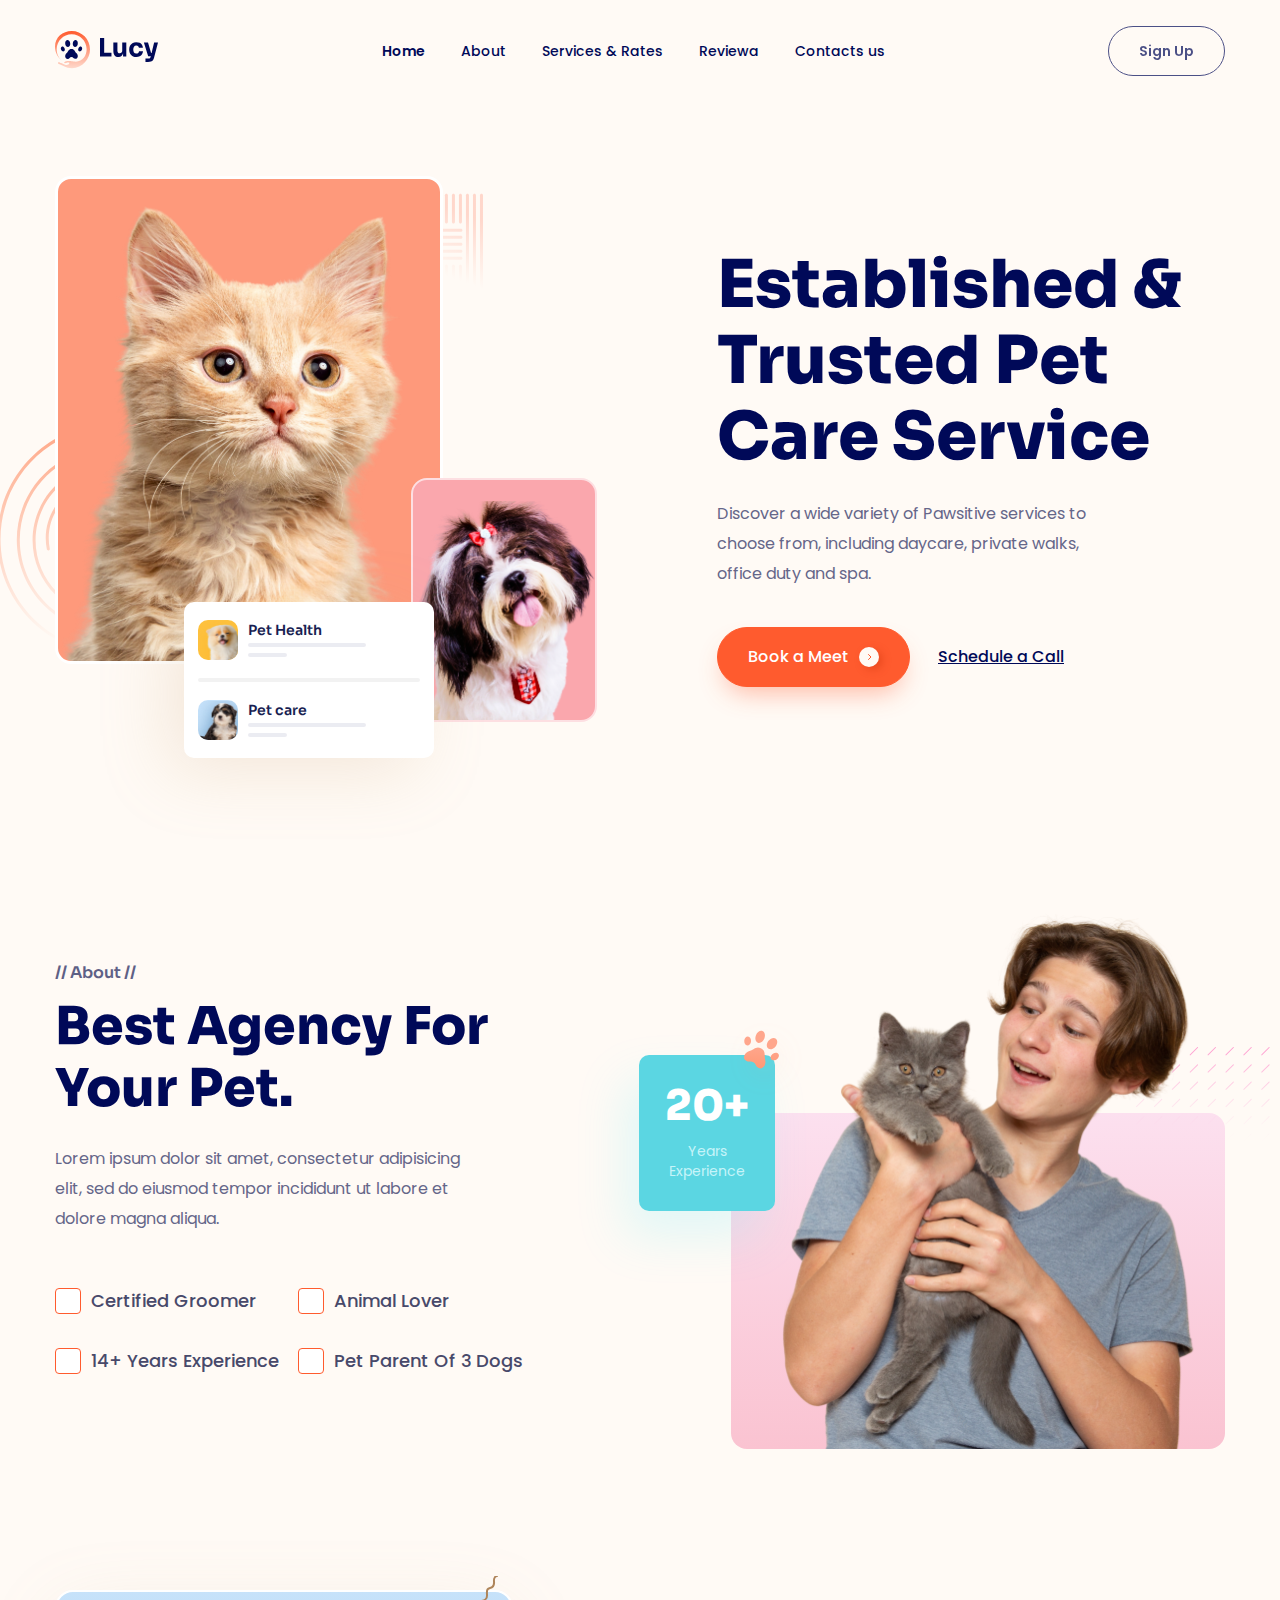
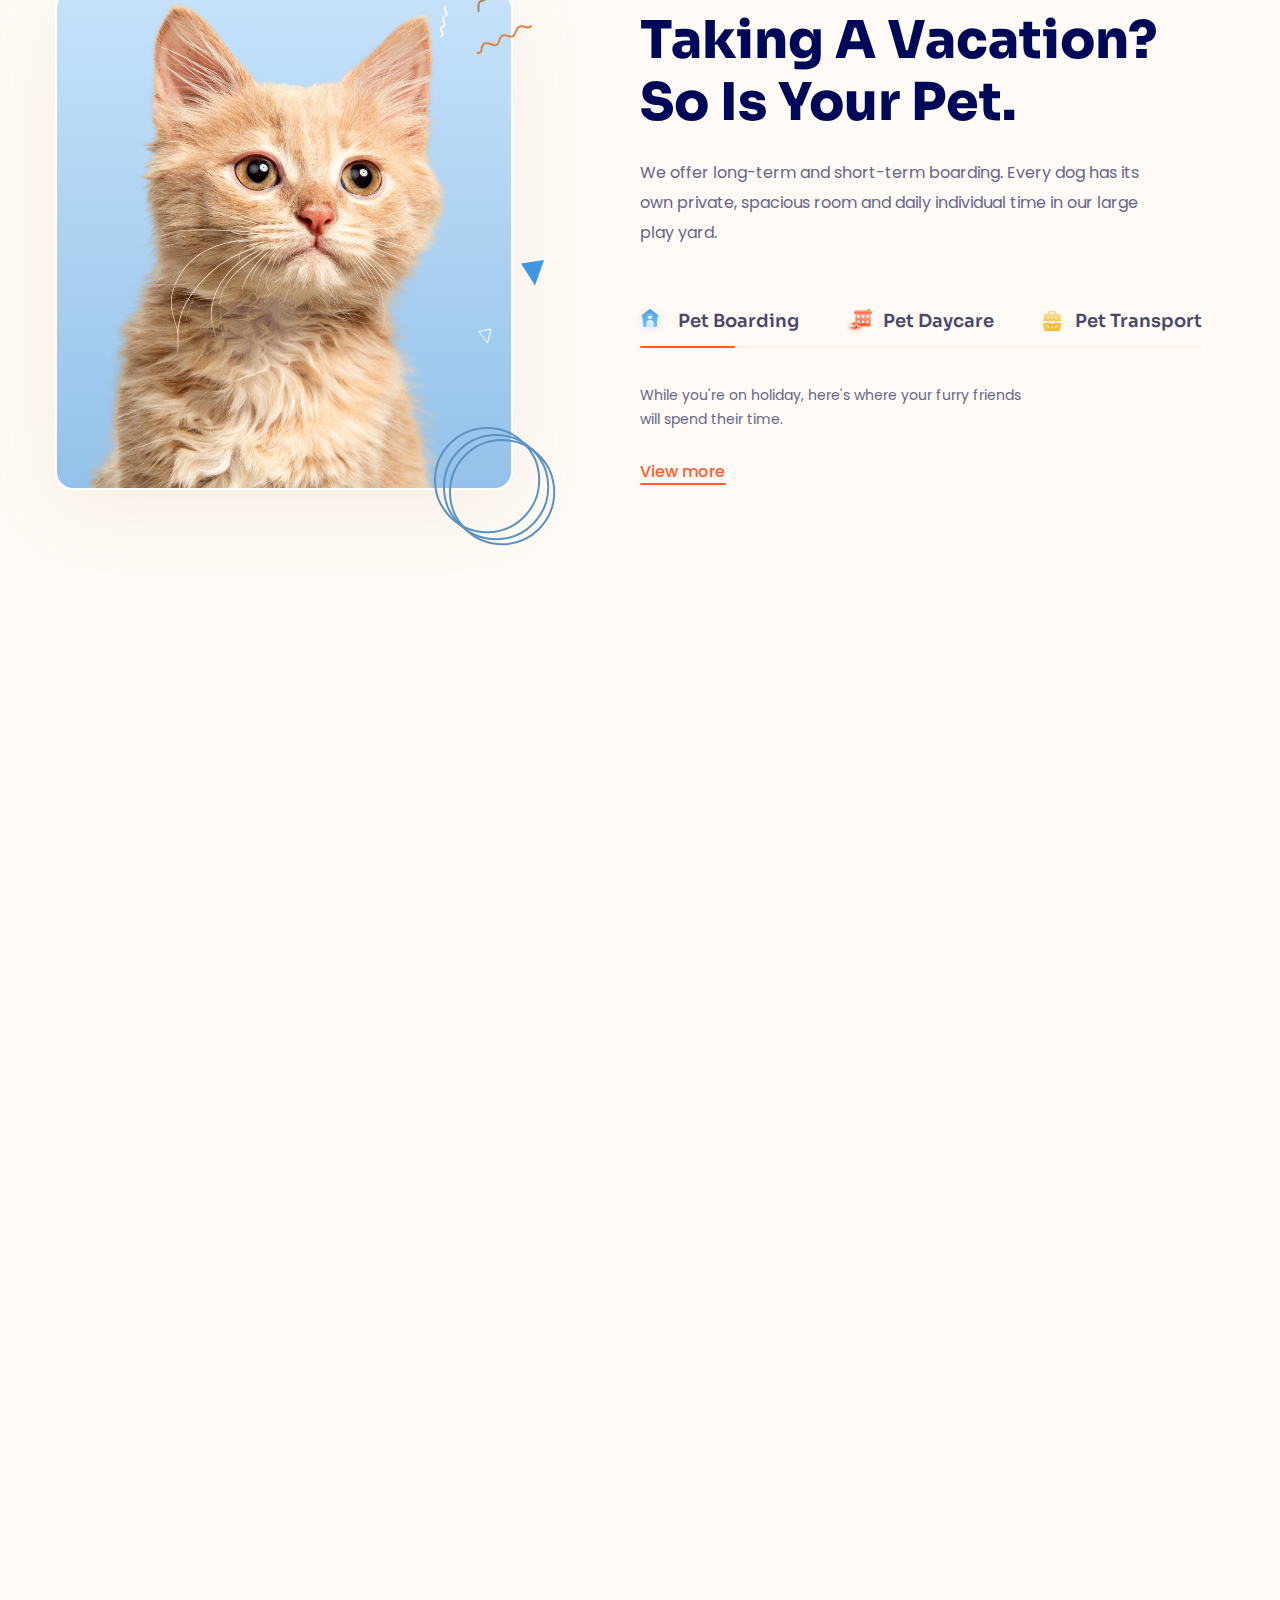
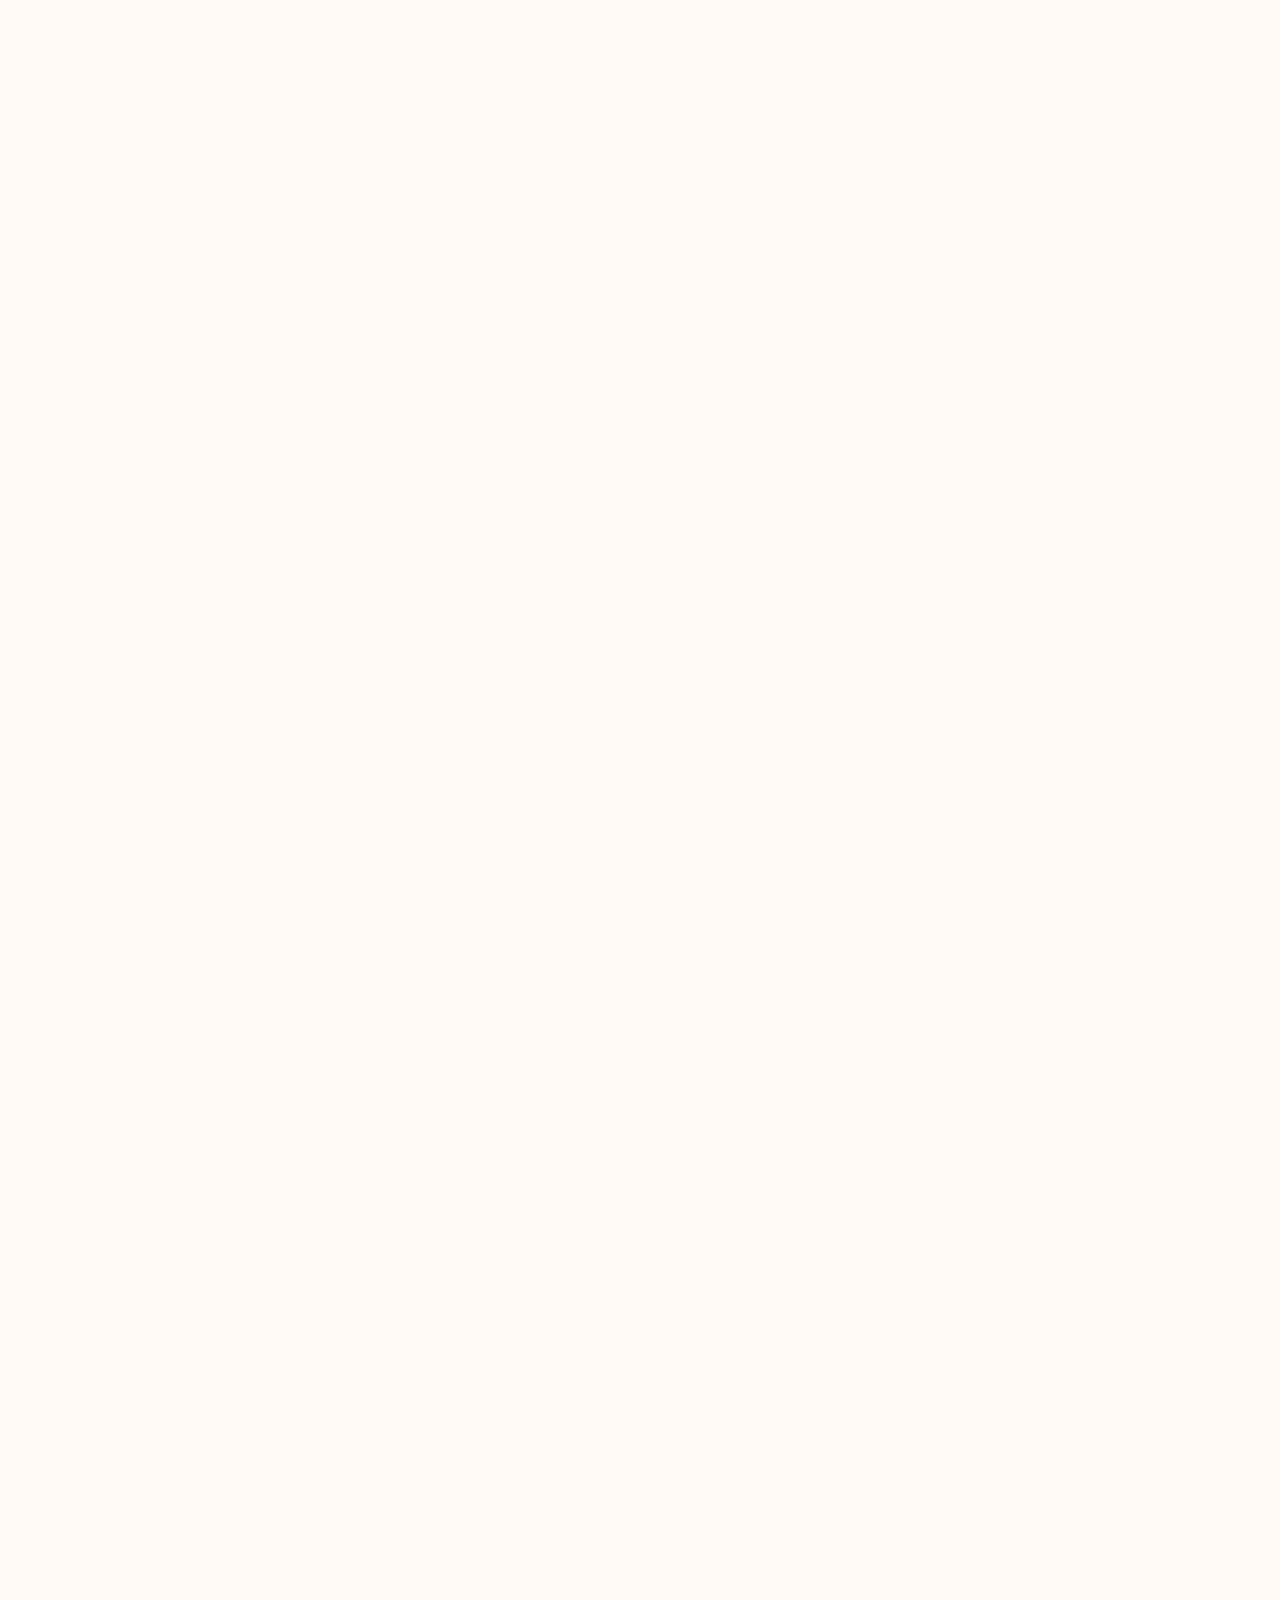
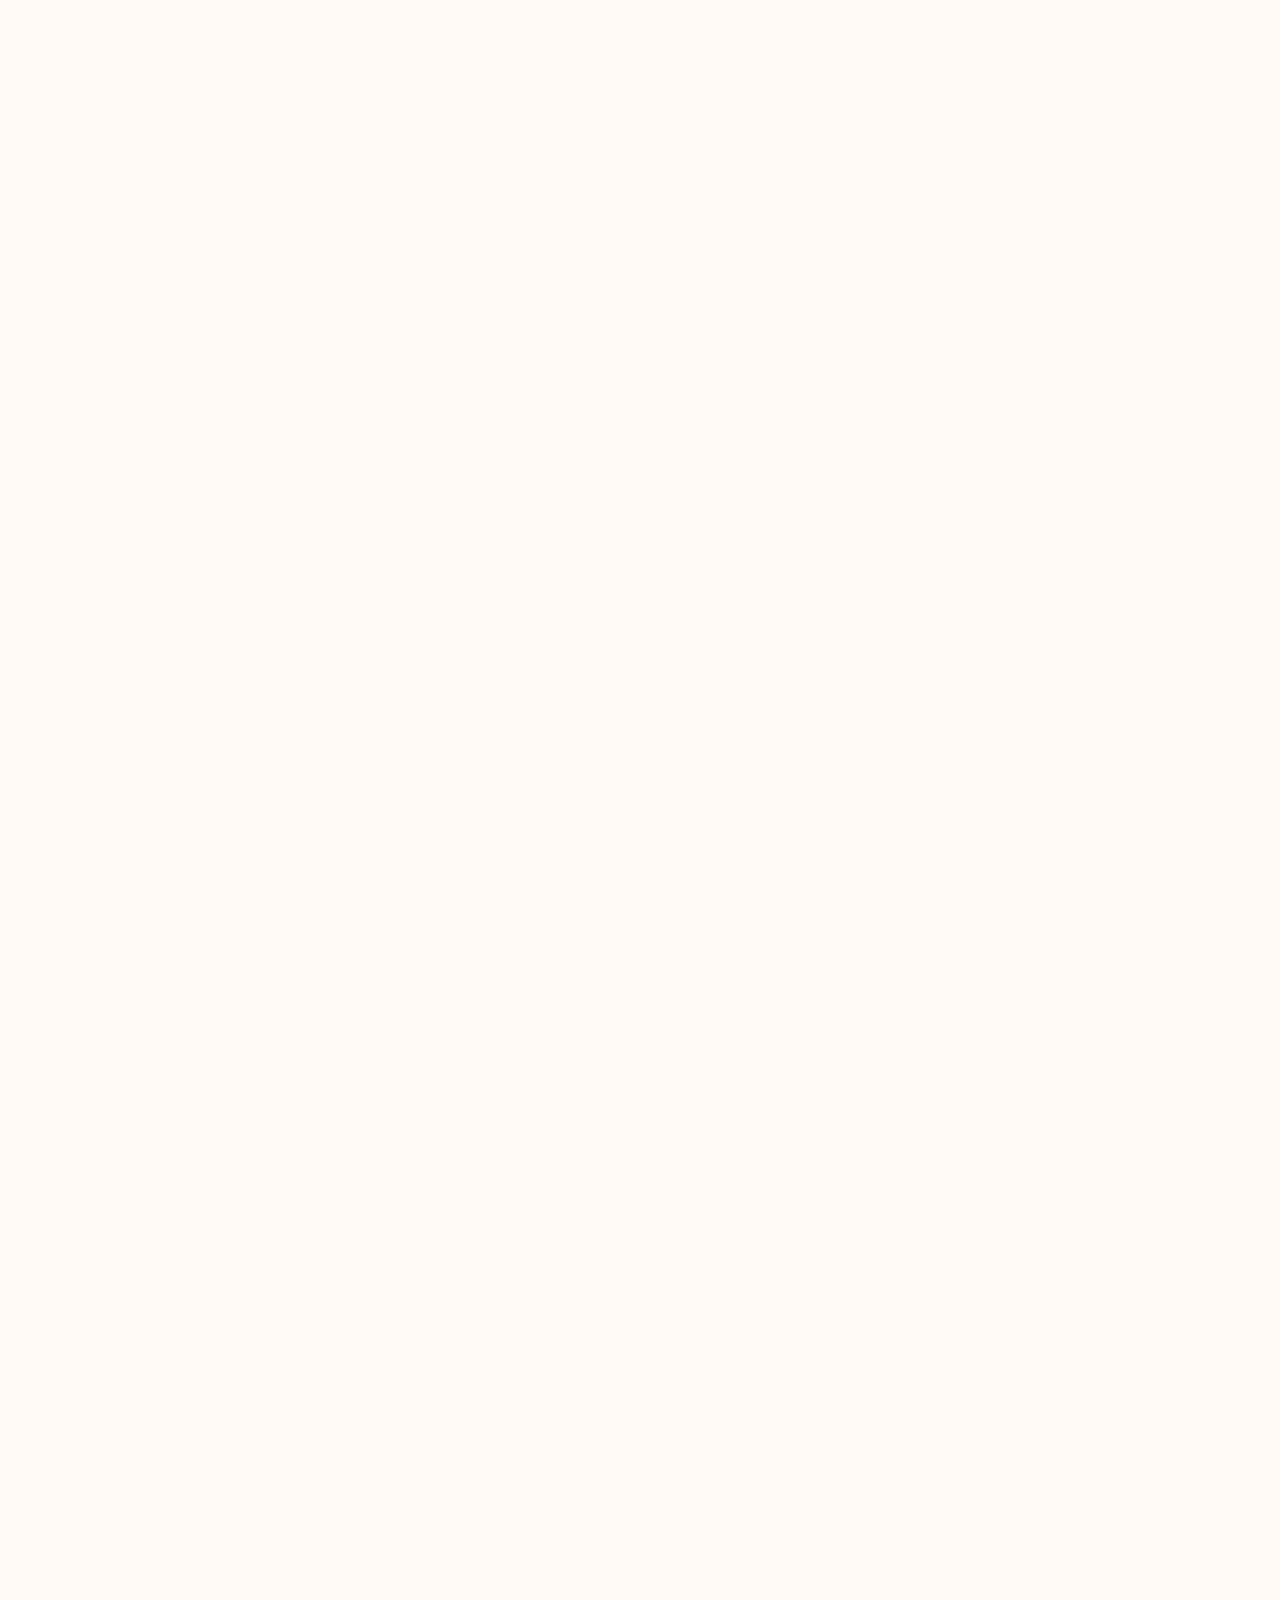
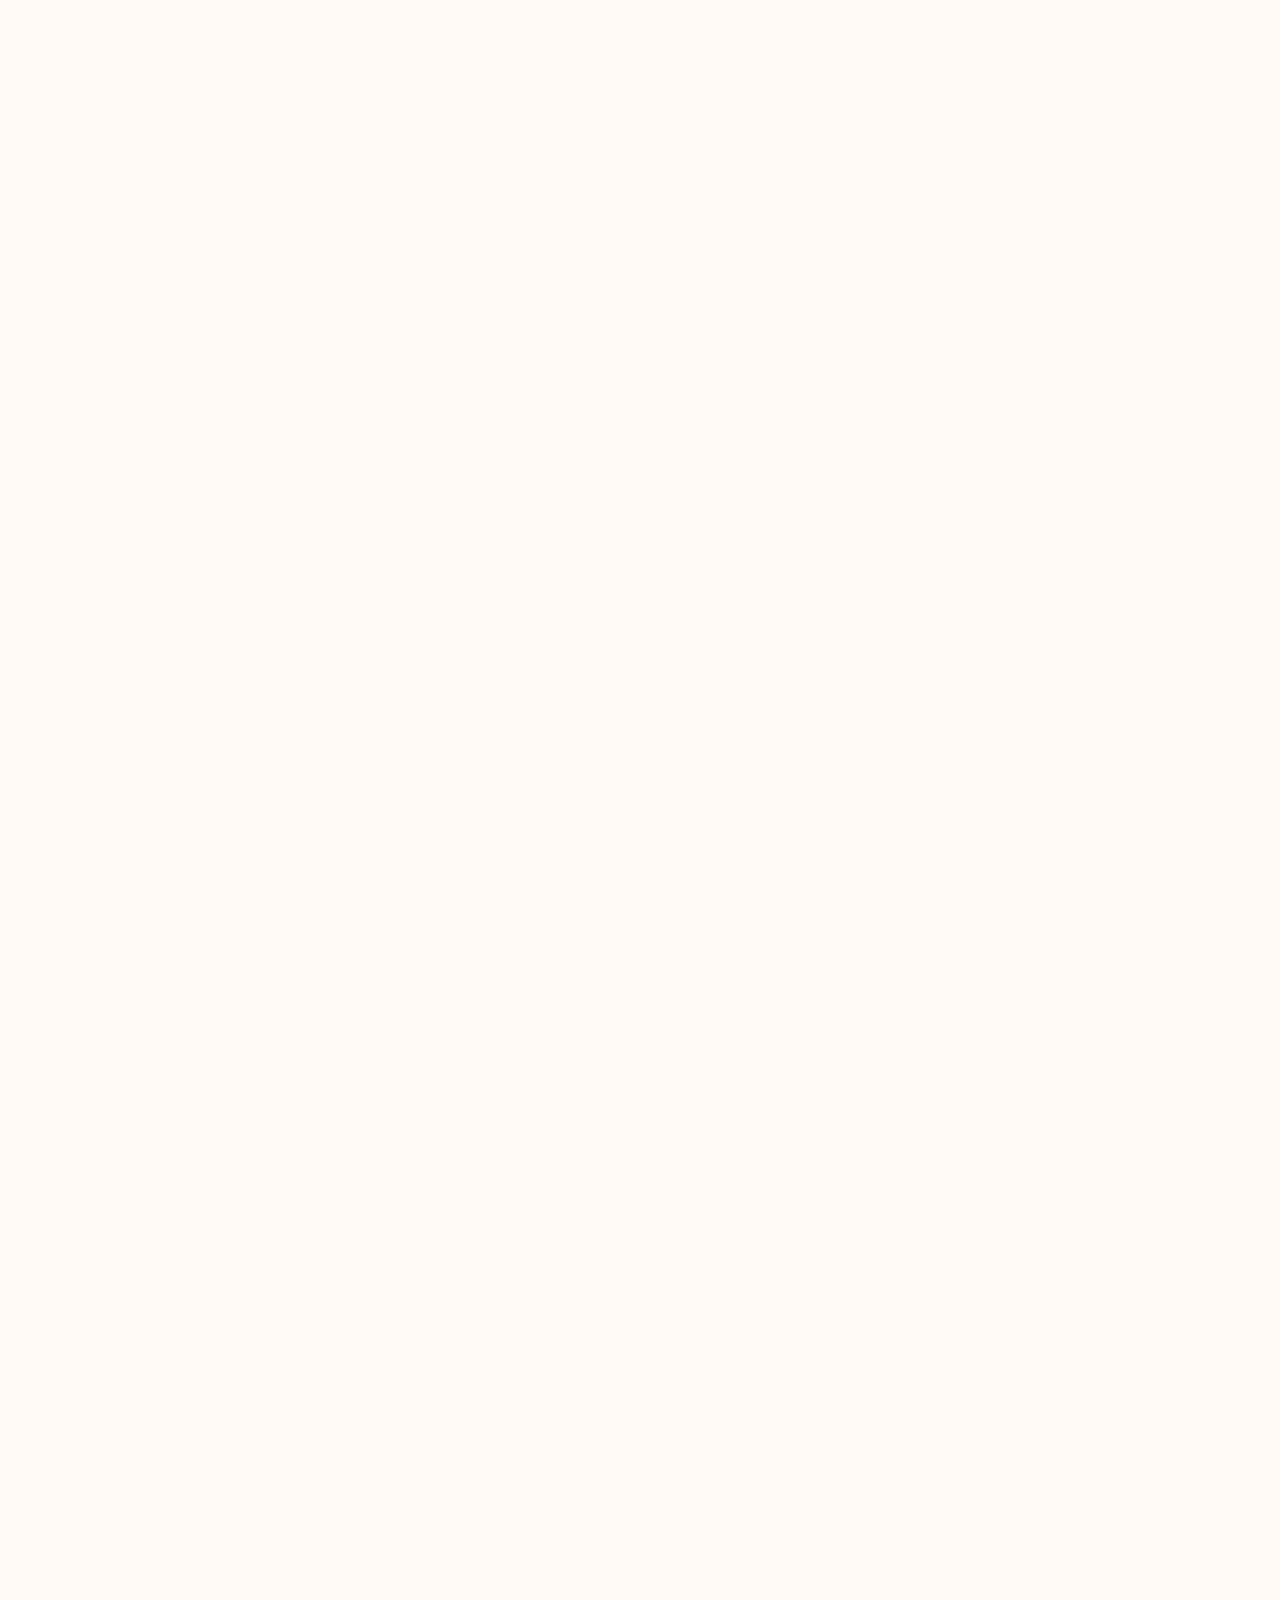
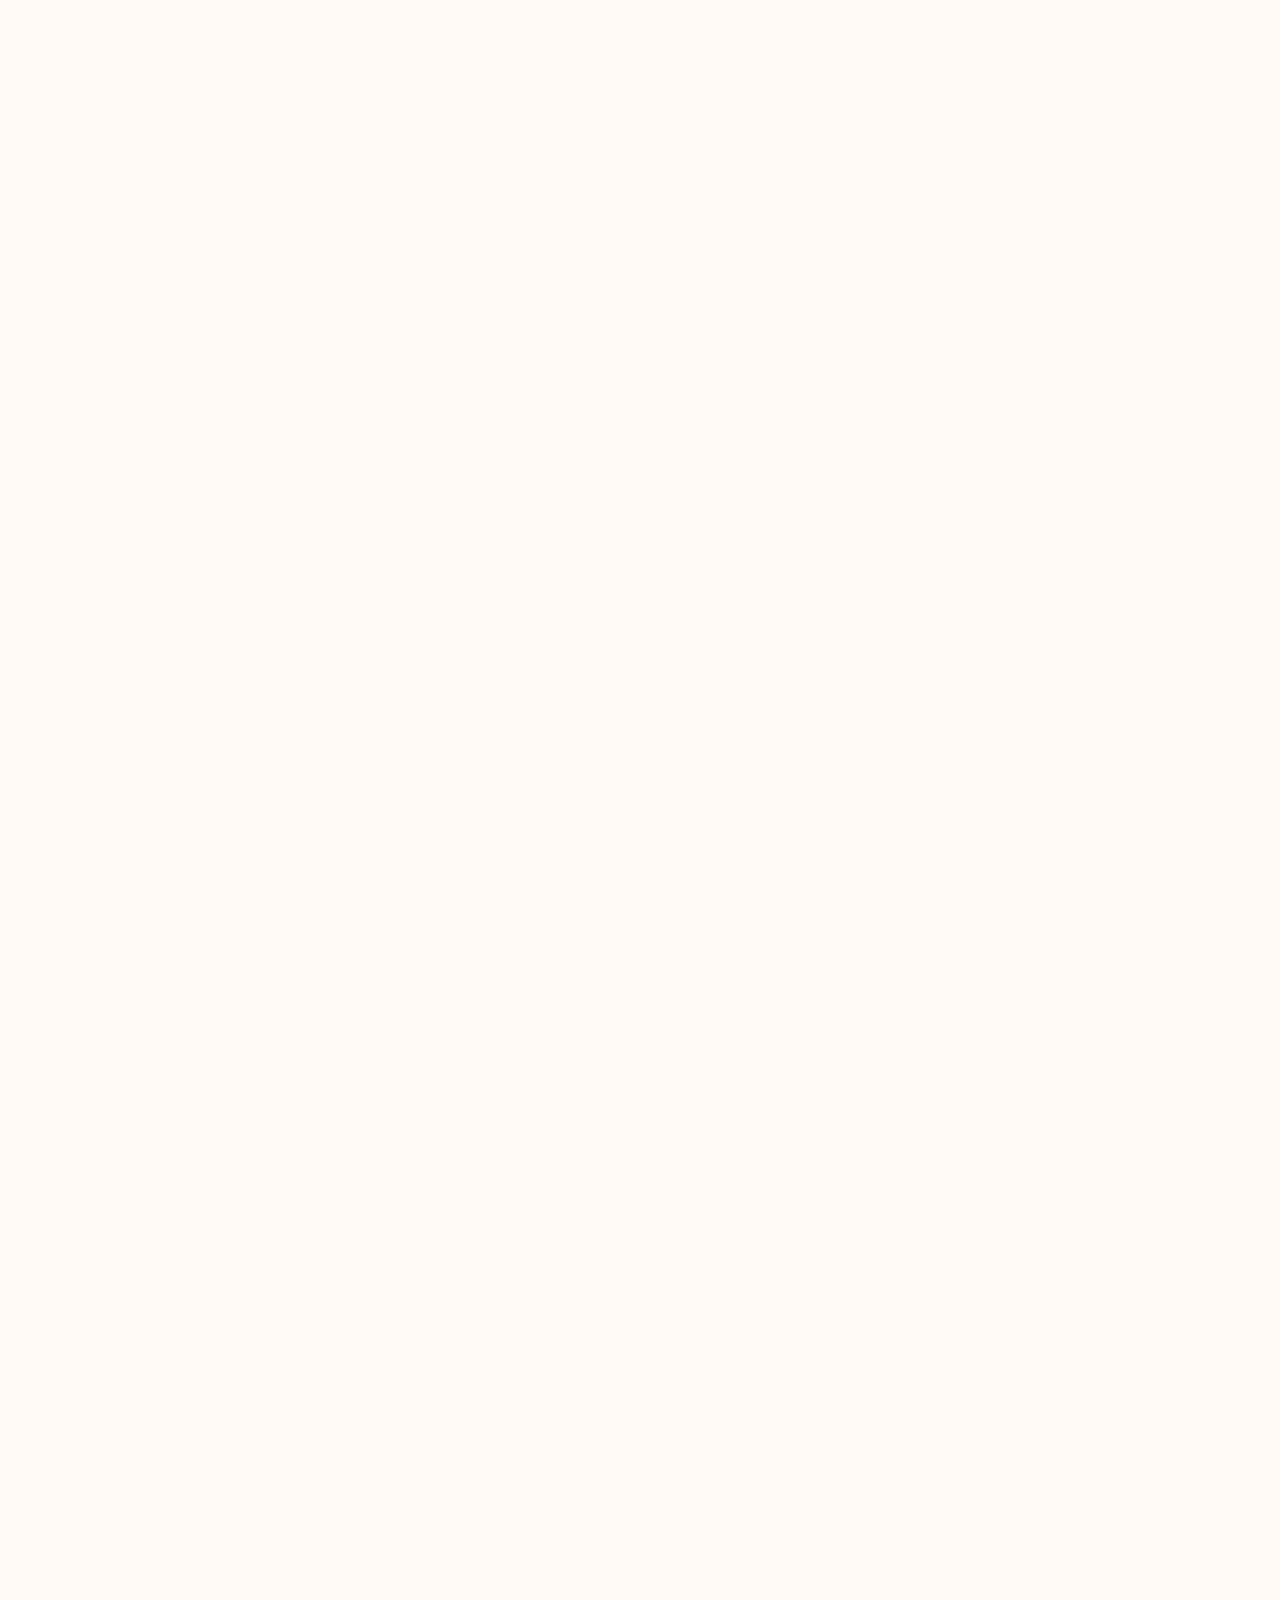
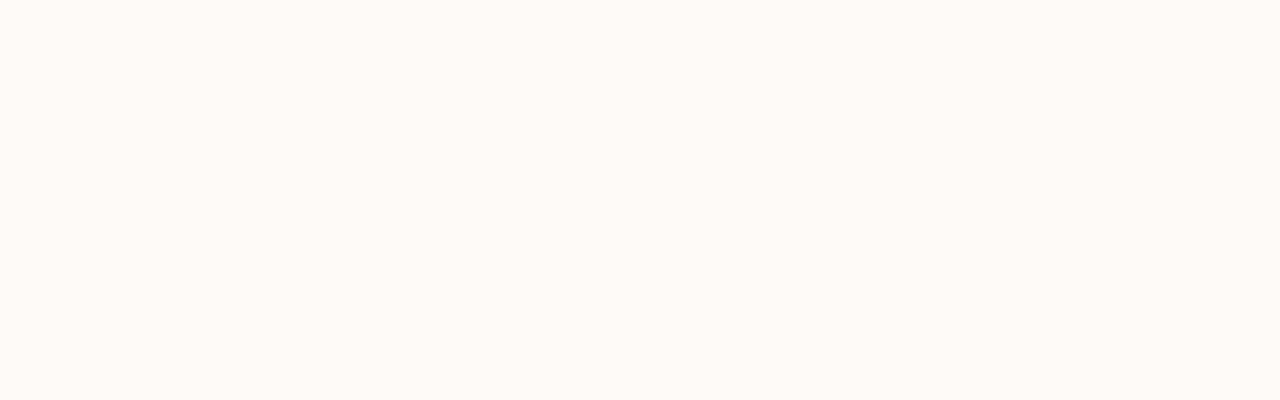
==== index.html @ 10aebe9e "commit about" ====
<!DOCTYPE html>
<html lang="en">
    <head>
        <meta charset="UTF-8" />
        <meta http-equiv="X-UA-Compatible" content="IE=edge" />
        <meta name="viewport" content="width=device-width, initial-scale=1.0" />
        <title>Lucy - Established & Trusted Pet Care Service</title>
        <!-- Link Favicon -->
        <link rel="apple-touch-icon" sizes="57x57" href="./assets/favicon/apple-icon-57x57.png" />
        <link rel="apple-touch-icon" sizes="60x60" href="./assets/favicon/apple-icon-60x60.png" />
        <link rel="apple-touch-icon" sizes="72x72" href="./assets/favicon/apple-icon-72x72.png" />
        <link rel="apple-touch-icon" sizes="76x76" href="./assets/favicon/apple-icon-76x76.png" />
        <link
            rel="apple-touch-icon"
            sizes="114x114"
            href="./assets/favicon/apple-icon-114x114.png"
        />
        <link
            rel="apple-touch-icon"
            sizes="120x120"
            href="./assets/favicon/apple-icon-120x120.png"
        />
        <link
            rel="apple-touch-icon"
            sizes="144x144"
            href="./assets/favicon/apple-icon-144x144.png"
        />
        <link
            rel="apple-touch-icon"
            sizes="152x152"
            href="./assets/favicon/apple-icon-152x152.png"
        />
        <link
            rel="apple-touch-icon"
            sizes="180x180"
            href="./assets/favicon/apple-icon-180x180.png"
        />
        <link
            rel="icon"
            type="image/png"
            sizes="192x192"
            href="./assets/favicon/android-icon-192x192.png"
        />
        <link rel="icon" type="image/png" sizes="32x32" href="./assets/favicon/favicon-32x32.png" />
        <link rel="icon" type="image/png" sizes="96x96" href="./assets/favicon/favicon-96x96.png" />
        <link rel="icon" type="image/png" sizes="16x16" href="./assets/favicon/favicon-16x16.png" />
        <link rel="manifest" href="./assets/favicon/manifest.json" />
        <meta name="msapplication-TileColor" content="#ffffff" />
        <meta name="msapplication-TileImage" content="./assets/favicon/ms-icon-144x144.png" />
        <meta name="theme-color" content="#ffffff" />
        <!-- Link Fontawesome -->
        <link
            rel="stylesheet"
            href="https://cdnjs.cloudflare.com/ajax/libs/font-awesome/6.4.0/css/all.min.css"
            integrity="sha512-iecdLmaskl7CVkqkXNQ/ZH/XLlvWZOJyj7Yy7tcenmpD1ypASozpmT/E0iPtmFIB46ZmdtAc9eNBvH0H/ZpiBw=="
            crossorigin="anonymous"
            referrerpolicy="no-referrer"
        />
        <!-- Link Reset CSS -->
        <link rel="stylesheet" href="./assets/css/reset.css" />
        <!-- Link Font -->
        <link rel="stylesheet" href="./assets/fonts/stylesheet.css" />
        <!-- Link Styles -->
        <link rel="stylesheet" href="./assets/css/styles.css" />
    </head>
    <body style="height: 10000px">
        <!-- ===HEADER -->
        <header class="header">
            <div class="container">
                <div class="header-top">
                    <a href="#!" class="header-logo--link">
                        <img src="./assets/img/Logo.svg" alt="Lucy" class="header-logo__img" />
                    </a>
                    <nav class="nav">
                        <ul class="nav-list">
                            <li class="nav-item">
                                <a href="#!" class="nav-item__link nav-item__link--active">Home</a>
                            </li>
                            <li class="nav-item">
                                <a href="#!" class="nav-item__link">About</a>
                            </li>
                            <li class="nav-item">
                                <a href="#!" class="nav-item__link">Services & Rates</a>
                            </li>
                            <li class="nav-item">
                                <a href="#!" class="nav-item__link">Reviewa</a>
                            </li>
                            <li class="nav-item">
                                <a href="#!" class="nav-item__link">Contacts us</a>
                            </li>
                        </ul>
                    </nav>
                    <div class="header-action">
                        <button type="button" class="header-action__sign-up">Sign Up</button>
                    </div>
                </div>
            </div>
        </header>
        <section class="hero">
            <div class="container">
                <div class="hero-inner">
                    <div class="hero-media">
                        <figure class="hero-media__wrap">
                            <figure class="hero-media__images">
                                <img
                                    src="./assets/img/hero01.png"
                                    alt="Established &
                                    Trusted Pet
                                    Care Service"
                                    class="hero-media__img"
                                />
                            </figure>
                            <img
                                src="./assets/img/hero-bg01.svg"
                                alt=""
                                class="hero-media__decor"
                            />
                            <img
                                src="./assets/img/hero-bg02.svg"
                                alt=""
                                class="hero-media__decor"
                            />
                        </figure>
                        <figure class="hero-media__images hero-media__images--small">
                            <img src="./assets/img/hero02.png" alt="" class="hero-media__img" />
                        </figure>
                        <!-- card  -->
                        <div class="card">
                            <ul class="card-list">
                                <li class="card-item">
                                    <div class="card-item__wrap">
                                        <img
                                            src="./assets/img/card01.png"
                                            alt=""
                                            class="card-item__img"
                                        />
                                    </div>
                                    <div class="card-item__infor">
                                        <h4 class="card-item__title">Pet Health</h4>
                                        <span class="card-item__desc"></span>
                                        <span class="card-item__desc card-item__desc--short"></span>
                                    </div>
                                </li>
                                <li class="break-item"></li>
                                <li class="card-item">
                                    <div class="card-item__wrap card-item__wrap--bg">
                                        <img
                                            src="./assets/img/card02.png"
                                            alt=""
                                            class="card-item__img"
                                        />
                                    </div>
                                    <div class="card-item__infor">
                                        <h4 class="card-item__title">Pet care</h4>
                                        <span class="card-item__desc"></span>
                                        <span class="card-item__desc card-item__desc--short"></span>
                                    </div>
                                </li>
                            </ul>
                        </div>
                    </div>

                    <!-- hero content -->
                    <section class="hero-content">
                        <h1 class="hero__heading line-clamp">
                            Established & Trusted Pet Care Service
                        </h1>
                        <p class="hero__desc line-clamp">
                            Discover a wide variety of Pawsitive services to choose from, including
                            daycare, private walks, office duty and spa.
                        </p>
                        <div class="hero-actions">
                            <a href="#!" class="btn hero__btn">
                                Book a Meet
                                <span class="hero-action__btn-icon-wrap">
                                    <svg
                                        class="hero-action__btn-icon"
                                        width="5"
                                        height="6"
                                        viewBox="0 0 5 6"
                                        fill="none"
                                        xmlns="http://www.w3.org/2000/svg"
                                    >
                                        <path
                                            d="M1.48584 0.5L3.98584 3L1.48584 5.5"
                                            stroke="currentColor"
                                            stroke-linecap="round"
                                            stroke-linejoin="round"
                                        />
                                    </svg>
                                </span>
                            </a>
                            <a href="#!" class="btn hero__btn-underline">Schedule a Call</a>
                        </div>
                    </section>
                </div>
            </div>
        </section>
        <main>
            <!-- ===ABOUT -->
            <section class="about">
                <div class="container">
                    <!-- about row top -->
                    <section class="about-row">
                        <!-- about-content -->
                        <section class="about-content">
                            <p class="about-topic section-topic">// About //</p>
                            <h2
                                class="about-heading section-heading line-clamp"
                                style="--line-clamp: 3"
                            >
                                Best Agency For Your Pet.
                            </h2>
                            <div class="about-desc section-desc line-clamp" style="--line-clamp: 3">
                                Lorem ipsum dolor sit amet, consectetur adipisicing elit, sed do
                                eiusmod tempor incididunt ut labore et dolore magna aliqua.
                            </div>
                            <form action="" class="about-form">
                                <div class="about-form__row">
                                    <div class="about-form__col">
                                        <label for="one" class="about-form__label">
                                            <input
                                                type="checkbox"
                                                class="about-form__check"
                                                id="one"
                                            />
                                            <svg
                                                class="about-form__checkbox"
                                                width="15"
                                                height="10"
                                                viewBox="0 0 15 10"
                                                fill="none"
                                                xmlns="http://www.w3.org/2000/svg"
                                            >
                                                <path
                                                    d="M13.1875 1.0625L5.3125 8.93715L1.375 5"
                                                    stroke="#FFF2E5"
                                                    stroke-width="2"
                                                    stroke-linecap="round"
                                                    stroke-linejoin="round"
                                                />
                                            </svg>

                                            Certified Groomer
                                        </label>
                                        <label for="three" class="about-form__label">
                                            <input
                                                type="checkbox"
                                                class="about-form__check"
                                                id="three"
                                            />
                                            <svg
                                                class="about-form__checkbox"
                                                width="15"
                                                height="10"
                                                viewBox="0 0 15 10"
                                                fill="none"
                                                xmlns="http://www.w3.org/2000/svg"
                                            >
                                                <path
                                                    d="M13.1875 1.0625L5.3125 8.93715L1.375 5"
                                                    stroke="#FFF2E5"
                                                    stroke-width="2"
                                                    stroke-linecap="round"
                                                    stroke-linejoin="round"
                                                />
                                            </svg>
                                            14+ Years Experience
                                        </label>
                                    </div>
                                    <div class="about-form__col">
                                        <label for="two" class="about-form__label">
                                            <input
                                                type="checkbox"
                                                class="about-form__check"
                                                id="two"
                                            />
                                            <svg
                                                class="about-form__checkbox"
                                                width="15"
                                                height="10"
                                                viewBox="0 0 15 10"
                                                fill="none"
                                                xmlns="http://www.w3.org/2000/svg"
                                            >
                                                <path
                                                    d="M13.1875 1.0625L5.3125 8.93715L1.375 5"
                                                    stroke="#FFF2E5"
                                                    stroke-width="2"
                                                    stroke-linecap="round"
                                                    stroke-linejoin="round"
                                                />
                                            </svg>
                                            Animal Lover
                                        </label>
                                        <label for="four" class="about-form__label"
                                            ><input
                                                type="checkbox"
                                                class="about-form__check"
                                                id="four"
                                            />
                                            <svg
                                                class="about-form__checkbox"
                                                width="15"
                                                height="10"
                                                viewBox="0 0 15 10"
                                                fill="none"
                                                xmlns="http://www.w3.org/2000/svg"
                                            >
                                                <path
                                                    d="M13.1875 1.0625L5.3125 8.93715L1.375 5"
                                                    stroke="#FFF2E5"
                                                    stroke-width="2"
                                                    stroke-linecap="round"
                                                    stroke-linejoin="round"
                                                />
                                            </svg>
                                            Pet Parent Of 3 Dogs
                                        </label>
                                    </div>
                                </div>
                            </form>
                        </section>
                        <!-- about media -->
                        <figure class="about-media">
                            <div class="about-media__box">
                                <div class="about-media__bg">
                                    <img
                                        src="./assets/img/about-img.png"
                                        alt="Best Agency For
                                    Your Pet."
                                        class="about-media__img"
                                    />
                                </div>
                                <img
                                    src="./assets/icon/about-decor.svg"
                                    alt=""
                                    class="about-media__decor"
                                />
                                <div class="about-media__card">
                                    <p class="about-media__quantity">20+</p>
                                    <span class="about-media__experience">Years Experience</span>
                                    <img
                                        src="./assets/icon/foot-dog.svg"
                                        alt=""
                                        class="about-media__foot-dog"
                                    />
                                </div>
                            </div>
                        </figure>
                    </section>
                    <!-- about row bottom -->
                    <section class="about-row about-bot-row">
                        <figure class="about-media-bot__bg">
                            <img
                                src="./assets/img/hero01.png"
                                alt="Taking A Vacation?
                                So Is Your Pet."
                                class="about-media-bot__img"
                            />
                            <img
                                src="./assets/icon/about-bot01.svg"
                                alt=""
                                class="about-media-bot__decor"
                            />
                            <img
                                src="./assets/icon/about-bot02.svg"
                                alt=""
                                class="about-media-bot__decor"
                            />
                            <img
                                src="./assets/icon/about-bot03.svg"
                                alt=""
                                class="about-media-bot__decor"
                            />
                            <img
                                src="./assets/icon/aboutbot04.svg"
                                alt=""
                                class="about-media-bot__decor"
                            />
                            <img
                                src="./assets/icon/about-bot05.svg"
                                alt=""
                                class="about-media-bot__decor"
                            />
                            <img
                                src="./assets/icon/about-bot06.svg"
                                alt=""
                                class="about-media-bot__decor"
                            />
                            <img
                                src="./assets/icon/about-bot06.svg"
                                alt=""
                                class="about-media-bot__decor"
                            />
                            <img
                                src="./assets/icon/about-bot06.svg"
                                alt=""
                                class="about-media-bot__decor"
                            />
                        </figure>
                        <section class="about-content-bot">
                            <h2 class="section-heading line-clamp" style="--line-clamp: 2">
                                Taking A Vacation? So Is Your Pet.
                            </h2>
                            <p
                                class="section-desc about-content-bot__desc line-clamp"
                                style="--line-clamp: 3"
                            >
                                We offer long-term and short-term boarding. Every dog has its own
                                private, spacious room and daily individual time in our large play
                                yard.
                            </p>
                            <div class="about__features">
                                <div class="features">
                                    <div class="features__item">
                                        <img
                                            src="./assets/icon/petbroading.svg"
                                            alt="Pet Boarding"
                                            class="features__img"
                                        />
                                        <p class="features__title">Pet Boarding</p>
                                    </div>
                                    <div class="features__item">
                                        <img
                                            src="./assets/icon/petdaycare.svg"
                                            alt="Pet Daycare"
                                            class="features__img"
                                        />
                                        <p class="features__title">Pet Daycare</p>
                                    </div>
                                    <div class="features__item">
                                        <img
                                            src="./assets/icon/pettranpost.svg"
                                            alt="Pet Transport"
                                            class="features__img"
                                            style="align-self: center"
                                        />
                                        <p class="features__title">Pet Transport</p>
                                    </div>
                                </div>
                                <div class="features__content">
                                    <p class="features__desc">
                                        While you're on holiday, here's where your furry friends
                                        will spend their time.
                                    </p>
                                    <a href="#!" class="features__call">View more</a>
                                </div>
                            </div>
                        </section>
                    </section>
                </div>
            </section>
        </main>
    </body>
</html>
---- assets/fonts/stylesheet.css ----
/* ===Font Poppins */
@font-face {
    font-family: "Poppins";
    src: url("./Poppins/Poppins-Bold.woff2") format("woff2"),
        url("./Poppins/Poppins-Bold.woff") format("woff");
    font-weight: bold;
    font-style: normal;
    font-display: swap;
}

@font-face {
    font-family: "Poppins";
    src: url("./Poppins/Poppins-BlackItalic.woff2") format("woff2"),
        url("./Poppins/Poppins-BlackItalic.woff") format("woff");
    font-weight: 900;
    font-style: italic;
    font-display: swap;
}

@font-face {
    font-family: "Poppins";
    src: url("./Poppins/Poppins-Black.woff2") format("woff2"),
        url("./Poppins/Poppins-Black.woff") format("woff");
    font-weight: 900;
    font-style: normal;
    font-display: swap;
}

@font-face {
    font-family: "Poppins";
    src: url("./Poppins/Poppins-ExtraBold.woff2") format("woff2"),
        url("./Poppins/Poppins-ExtraBold.woff") format("woff");
    font-weight: bold;
    font-style: normal;
    font-display: swap;
}

@font-face {
    font-family: "Poppins";
    src: url("./Poppins/Poppins-Italic.woff2") format("woff2"),
        url("./Poppins/Poppins-Italic.woff") format("woff");
    font-weight: normal;
    font-style: italic;
    font-display: swap;
}

@font-face {
    font-family: "Poppins";
    src: url("./Poppins/Poppins-ExtraLightItalic.woff2") format("woff2"),
        url("./Poppins/Poppins-ExtraLightItalic.woff") format("woff");
    font-weight: 200;
    font-style: italic;
    font-display: swap;
}

@font-face {
    font-family: "Poppins";
    src: url("./Poppins/Poppins-ExtraBoldItalic.woff2") format("woff2"),
        url("./Poppins/Poppins-ExtraBoldItalic.woff") format("woff");
    font-weight: bold;
    font-style: italic;
    font-display: swap;
}

@font-face {
    font-family: "Poppins";
    src: url("./Poppins/Poppins-LightItalic.woff2") format("woff2"),
        url("./Poppins/Poppins-LightItalic.woff") format("woff");
    font-weight: 300;
    font-style: italic;
    font-display: swap;
}

@font-face {
    font-family: "Poppins";
    src: url("./Poppins/Poppins-Medium.woff2") format("woff2"),
        url("./Poppins/Poppins-Medium.woff") format("woff");
    font-weight: 500;
    font-style: normal;
    font-display: swap;
}

@font-face {
    font-family: "Poppins";
    src: url("./Poppins/Poppins-Light.woff2") format("woff2"),
        url("./Poppins/Poppins-Light.woff") format("woff");
    font-weight: 300;
    font-style: normal;
    font-display: swap;
}

@font-face {
    font-family: "Poppins";
    src: url("./Poppins/Poppins-BoldItalic.woff2") format("woff2"),
        url("./Poppins/Poppins-BoldItalic.woff") format("woff");
    font-weight: bold;
    font-style: italic;
    font-display: swap;
}

@font-face {
    font-family: "Poppins";
    src: url("./Poppins/Poppins-ExtraLight.woff2") format("woff2"),
        url("./Poppins/Poppins-ExtraLight.woff") format("woff");
    font-weight: 200;
    font-style: normal;
    font-display: swap;
}

@font-face {
    font-family: "Poppins";
    src: url("./Poppins/Poppins-MediumItalic.woff2") format("woff2"),
        url("./Poppins/Poppins-MediumItalic.woff") format("woff");
    font-weight: 500;
    font-style: italic;
    font-display: swap;
}

@font-face {
    font-family: "Poppins";
    src: url("./Poppins/Poppins-Thin.woff2") format("woff2"),
        url("./Poppins/Poppins-Thin.woff") format("woff");
    font-weight: 100;
    font-style: normal;
    font-display: swap;
}

@font-face {
    font-family: "Poppins";
    src: url("./Poppins/Poppins-SemiBold.woff2") format("woff2"),
        url("./Poppins/Poppins-SemiBold.woff") format("woff");
    font-weight: 600;
    font-style: normal;
    font-display: swap;
}

@font-face {
    font-family: "Poppins";
    src: url("./Poppins/Poppins-Regular.woff2") format("woff2"),
        url("./Poppins/Poppins-Regular.woff") format("woff");
    font-weight: normal;
    font-style: normal;
    font-display: swap;
}

@font-face {
    font-family: "Poppins";
    src: url("./Poppins/Poppins-SemiBoldItalic.woff2") format("woff2"),
        url("./Poppins/Poppins-SemiBoldItalic.woff") format("woff");
    font-weight: 600;
    font-style: italic;
    font-display: swap;
}

@font-face {
    font-family: "Poppins";
    src: url("./Poppins/Poppins-ThinItalic.woff2") format("woff2"),
        url("./Poppins/Poppins-ThinItalic.woff") format("woff");
    font-weight: 100;
    font-style: italic;
    font-display: swap;
}

/* ===Font Sora */
@font-face {
    font-family: "Sora";
    src: url("./Sora/Sora-Bold.woff2") format("woff2"), url("./Sora/Sora-Bold.woff") format("woff");
    font-weight: bold;
    font-style: normal;
    font-display: swap;
}

@font-face {
    font-family: "Sora";
    src: url("./Sora/Sora-Medium.woff2") format("woff2"),
        url("./Sora/Sora-Medium.woff") format("woff");
    font-weight: 500;
    font-style: normal;
    font-display: swap;
}

@font-face {
    font-family: "Sora";
    src: url("./Sora/Sora-Regular.woff2") format("woff2"),
        url("./Sora/Sora-Regular.woff") format("woff");
    font-weight: normal;
    font-style: normal;
    font-display: swap;
}

@font-face {
    font-family: "Sora";
    src: url("./Sora/Sora-ExtraBold.woff2") format("woff2"),
        url("./Sora/Sora-ExtraBold.woff") format("woff");
    font-weight: bold;
    font-style: normal;
    font-display: swap;
}

@font-face {
    font-family: "Sora";
    src: url("./Sora/Sora-Light.woff2") format("woff2"),
        url("./Sora/Sora-Light.woff") format("woff");
    font-weight: 300;
    font-style: normal;
    font-display: swap;
}

@font-face {
    font-family: "Sora";
    src: url("./Sora/Sora-ExtraLight.woff2") format("woff2"),
        url("./Sora/Sora-ExtraLight.woff") format("woff");
    font-weight: 200;
    font-style: normal;
    font-display: swap;
}

@font-face {
    font-family: "Sora";
    src: url("./Sora/Sora-SemiBold.woff2") format("woff2"),
        url("./Sora/Sora-SemiBold.woff") format("woff");
    font-weight: 600;
    font-style: normal;
    font-display: swap;
}

@font-face {
    font-family: "Sora";
    src: url("./Sora/Sora-Thin.woff2") format("woff2"), url("./Sora/Sora-Thin.woff") format("woff");
    font-weight: 100;
    font-style: normal;
    font-display: swap;
}
---- assets/css/styles.css ----
* {
    margin: 0;
    padding: 0;
    box-sizing: border-box;
}

html {
    font-size: 62.5%;
}

:root {
    --primary-color: #000958;
    --btn-color: #ff5b2e;
    --topic-color: #5e6085;
    --desc-primary: #656689;
}

body {
    background: #fffaf5;
    font-size: 1.6rem;
    font-weight: 400;
    font-family: "Poppins", sans-serif;
}

input,
textarea,
button,
select {
    font-family: inherit;
    font-size: inherit;
}

a {
    text-decoration: none;
}

/* =====common */
.section-topic {
    font-family: "Sora", sans-serif;
    font-weight: 600;
    font-size: 1.6rem;
    line-height: 1;
    color: var(--topic-color);
}

.section-heading {
    margin-top: 15px;
    font-weight: 700;
    font-size: 5.2rem;
    line-height: 1.19;
    color: var(--primary-color);
}

.section-desc {
    margin-top: 24px;
    font-weight: 400;
    font-size: 1.6rem;
    line-height: 1.88;
    color: var(--desc-primary);
}

.line-clamp {
    display: -webkit-box;
    -webkit-line-clamp: var(--line-clamp, 3);
    -webkit-box-orient: vertical;
    overflow: hidden;
}
button {
    cursor: pointer;
}

h1,
h2,
h3,
h4,
h5,
h6 {
    font-family: "Sora", sans-serif;
}

.container {
    width: 1170px;
    max-width: calc(100% - 48px);
    margin: 0 auto;
}

.btn {
    outline: none;
    border-radius: 31px;
    height: 56px;
    padding: 20px 40px;
    font-weight: 500;
    font-size: 1.6rem;
    line-height: 1;
    cursor: pointer;
    color: var(--btn-color);
    opacity: 0.6;
    border: 1px solid var(--btn-color);
    box-shadow: 0px 13px 26px -8px rgba(255, 91, 46, 0.42);
    border-radius: 31px;
}

/* =====HEADER */

/* ===header top  */
.header-top {
    display: flex;
    justify-content: space-between;
    align-items: center;
    padding: 26px 0;
}

.header .nav-list {
    display: flex;
}

.nav-item {
    margin: 0 3px;
}

.header .nav-item__link {
    display: inline-block;
    padding: 10px 15px;
    font-weight: 500;
    font-size: 1.4rem;
    line-height: 1;
    color: var(--primary-color);
}

.header .nav-item__link--active {
    font-weight: 600;
}

.header-action__sign-up {
    width: 117px;
    height: 50px;
    opacity: 0.7;
    border: 1px solid var(--primary-color);
    border-radius: 25px;
    font-weight: 600;
    font-size: 1.4rem;
    color: var(--primary-color);
    background-color: transparent;
}

/* ===header hero  */
.hero {
    padding-top: 74px;
    padding-bottom: 77px;
}

.hero-inner {
    display: flex;
    align-items: center;
}

.hero-media {
    position: relative;
    display: flex;
    align-items: flex-end;
    padding-bottom: 94px;
}

.hero-media__wrap {
    position: relative;
    z-index: 3;
}

.hero-media__images {
    display: flex;
    align-items: flex-end;
    justify-content: center;
    border: 3px solid #fff;
    border-radius: 16px;
    width: 388px;
    height: 488px;
    background: #fe997b;
}

.hero-media__img {
    width: 100%;
    border-radius: inherit;
}

.hero-media__decor {
    position: absolute;
}

.hero-media__decor:first-of-type {
    left: 377px;
    top: 17px;
    z-index: -1;
}

.hero-media__decor:last-of-type {
    left: -58px;
    top: 247px;
    z-index: -1;
}

.hero-media__images--small {
    z-index: 3;
    border: 2px solid #fddfe2;
    margin: 0 0 -58px -32px;
    width: 186px;
    height: 244px;
    background: #faa7ad;
}

/* card */

.card {
    position: absolute;
    bottom: 0;
    left: 129px;
    z-index: 3;
    width: 250px;

    padding: 0 14px;
    background: #fff;
    box-shadow: -17px 14px 68px -4px rgba(207, 174, 132, 0.25);
    border-radius: 10px;
}

.card-list {
    display: flex;
    flex-direction: column;
    justify-content: space-between;
}
.card-item {
    padding: 18px 0;
    display: flex;
    align-items: center;
}

.break-item {
    width: 100%;
    border-radius: 10px;
    border: 2px solid #f2f2f2;
}

.card-item__wrap {
    position: relative;
    width: 40px;
    height: 40px;
    background: #fec23f;
    border-radius: 10px;
    overflow: hidden;
}

.card-item__wrap--bg {
    background: #c6e2fa;
}

.card-item__img {
    position: absolute;
    width: 100%;
    bottom: 0;
}

.card-item__infor {
    padding-left: 10px;
}

.card-item__title {
    font-weight: 600;
    font-size: 1.4rem;
    color: #181e52;
}

.card-item__desc {
    margin-top: 6px;
    display: block;
    width: 118px;
    height: 4px;
    background: var(--primary-color);
    opacity: 0.08;
    border-radius: 10px;
}

.card-item__desc--short {
    width: 39px;
}

/* hero content */
.hero-content {
    margin-left: 120px;
}

.hero__heading {
    font-weight: 800;
    font-size: 6.6rem;
    line-height: 1.15;
    color: var(--primary-color);
}

.hero__desc {
    margin-top: 24px;
    width: 391px;
    line-height: 1.88;
    color: #656689;
}

.hero-actions {
    margin-top: 38px;
}

.hero__btn {
    display: inline-flex;
    align-items: center;
    height: 60px;
    padding: 22px 30px;
    background: var(--btn-color);
    box-shadow: 0px 13px 26px -8px rgba(255, 91, 46, 0.42);
    border-radius: 31px;
    color: #fff;
    opacity: 1;
}

.hero-action__btn-icon-wrap {
    width: 20px;
    height: 20px;
    margin-left: 10px;
    background: #fffaf5;
    box-shadow: 4px 3px 10px -1px rgba(191, 41, 0, 0.4);
    border-radius: 50%;
    display: flex;
    align-items: center;
    justify-content: center;
}

.hero-action__btn-icon {
    color: var(--btn-color);
}

.hero__btn-underline {
    border: none;
    box-shadow: none;
    margin-left: 24px;
    padding: 0;
    font-weight: 500;
    font-size: 1.6rem;
    text-decoration-line: underline;
    color: var(--primary-color);
    opacity: 1;
}

/* ===ABOUT */
.about {
    padding-bottom: 130px;
}

.about-row {
    display: flex;
    justify-content: space-between;
}

/* about content top  */
.about-content {
    padding: 130px 0;
    width: 40%;
}

.about-desc {
    padding-right: 46px;
}

.about-form {
    margin-top: 54px;
}

.about-form__row {
    display: flex;
    justify-content: space-between;
}

.about-form__label:last-child {
    display: inline-block;
    margin-top: 34px;
}

.about-form__col .about-form__label {
    position: relative;
    display: flex;
    align-items: center;
    font-weight: 500;
    font-size: 1.8rem;
    line-height: 1;
    color: #48496a;
    white-space: nowrap;
}

.about-form__label::before {
    content: " ";
    display: inline-block;
    margin-right: 10px;
    width: 24px;
    height: 24px;
    border: 1px solid var(--btn-color);
    border-radius: 4px;
    background: #fff;
}

.about-form__check {
    display: none;
}

.about-form__checkbox {
    opacity: 0;
    position: absolute;
    left: 6px;
}

.about-form__label:has(:checked)::before {
    background: var(--btn-color);
}

.about-form__label:has(:checked) .about-form__checkbox {
    opacity: 1;
}

/* about media top */
.about-media {
    margin-left: 200px;
    align-self: center;
}

.about-media__box {
    position: relative;
    display: flex;
    width: 494px;
    height: 559px;
    border-radius: 16px;
}

.about-media__bg {
    position: relative;
    align-self: flex-end;
    width: 100%;
    height: 336px;
    background: linear-gradient(180deg, #fce0ef 0%, #fac3d1 100%);
    border-radius: 16px;
}

.about-media__img {
    position: absolute;
    z-index: 2;
    bottom: 0;
    left: 50%;
    transform: translateX(-50%);
    width: 91%;
}

.about-media__decor {
    position: absolute;
    z-index: 1;
    top: 157px;
    right: -45px;
}

.about-media__card {
    position: absolute;
    top: 165px;
    left: -92px;
    width: 136px;
    text-align: center;
    padding: 30px 26px;
    background: #5bd6e2;
    box-shadow: -15px 26px 48px rgba(85, 240, 255, 0.17);
    border-radius: 10px;
}

.about-media__quantity {
    font-family: "Sora", sans-serif;
    font-weight: 700;
    font-size: 4.2rem;
    line-height: 1;
    color: #ffffff;
}

.about-media__experience {
    display: inline-block;
    margin-top: 14px;
    font-weight: 400;
    font-size: 1.4rem;
    line-height: 1.43;
    color: #c6f4f9;
}

.about-media__foot-dog {
    position: absolute;
    left: 86px;
    top: -40px;
}

/* about media bottom */
.about-row:nth-child(2) {
    margin-top: 86px;
}

.about-bot-row {
    justify-content: flex-start;
}

.about-media-bot__bg {
    position: relative;
    display: block;
    width: 458px;
    height: 500px;
    background: linear-gradient(180deg, #c6e2fa 0%, #94c2ea 100%);
    border: 2px solid #ffffff;
    box-shadow: 0px 17px 77px -8px rgba(190, 165, 139, 0.17);
    border-radius: 18px;
}

.about-media-bot__img,
.about-media-bot__decor {
    position: absolute;
}

.about-media-bot__img {
    width: 90%;
    bottom: 0;
    left: 50%;
    transform: translatex(-50%);
    border-radius: 18px;
}

.about-media-bot__decor:nth-of-type(2) {
    top: 13px;
    right: 63px;
}
.about-media-bot__decor:nth-of-type(3) {
    top: -16px;
    right: 13px;
}
.about-media-bot__decor:nth-of-type(4) {
    top: 33px;
    right: -21px;
}
.about-media-bot__decor:nth-of-type(5) {
    top: 268px;
    right: -33px;
}
.about-media-bot__decor:nth-of-type(6) {
    top: 336px;
    right: 19px;
}
.about-media-bot__decor:nth-of-type(7) {
    top: 435px;
    left: 377px;
}
.about-media-bot__decor:nth-of-type(8) {
    top: 442px;
    left: 386px;
}
.about-media-bot__decor:nth-of-type(9) {
    top: 447px;
    left: 392px;
}

/* about content bottom */
.about-content-bot {
    width: 48%;
    margin-left: 127px;
    align-self: center;
}

.about-content-bot__desc {
    padding-right: 60px;
}

.features {
    position: relative;
    display: flex;
    justify-content: space-between;
    margin-top: 55px;
}

.features::after {
    position: absolute;
    left: 0;
    bottom: 0;
    content: "";
    display: block;
    width: 100%;
    height: 2px;
    border-radius: 1px;
    background: var(--btn-color);
    opacity: 0.07;
}

.features__item {
    padding-bottom: 10px;
    position: relative;
    display: flex;
    align-items: center;
    margin-left: -7px;
    cursor: pointer;
}

.features__item:first-child:after {
    position: absolute;
    left: 7px;
    bottom: 0;
    content: "";
    display: inline-block;
    height: 2px;
    width: 95px;
    border-radius: 2px;
    background: var(--btn-color);
}

.features__img {
    align-self: flex-end;
}

.features__title {
    font-family: "Sora", sans-serif;
    margin-left: 10px;
    font-weight: 600;
    font-size: 1.8rem;
    line-height: 1;
    color: #48496a;
    white-space: nowrap;
}

.features__content {
    margin-top: 36px;
    width: 390px;
}

.features__desc {
    font-weight: 400;
    font-size: 1.4rem;
    line-height: 1.71;
    color: var(--desc-primary);
}

.features__call {
    position: relative;
    display: inline-block;
    margin-top: 32px;
    font-weight: 500;
    font-size: 1.6rem;
    line-height: 1;
    color: #ff5d31;
    padding-bottom: 5px;
}

.features__call::after {
    position: absolute;
    left: 0;
    bottom: 0;
    content: "";
    display: inline-block;
    height: 1.5px;
    width: 86px;
    border-radius: 1px;
    background: currentColor;
}
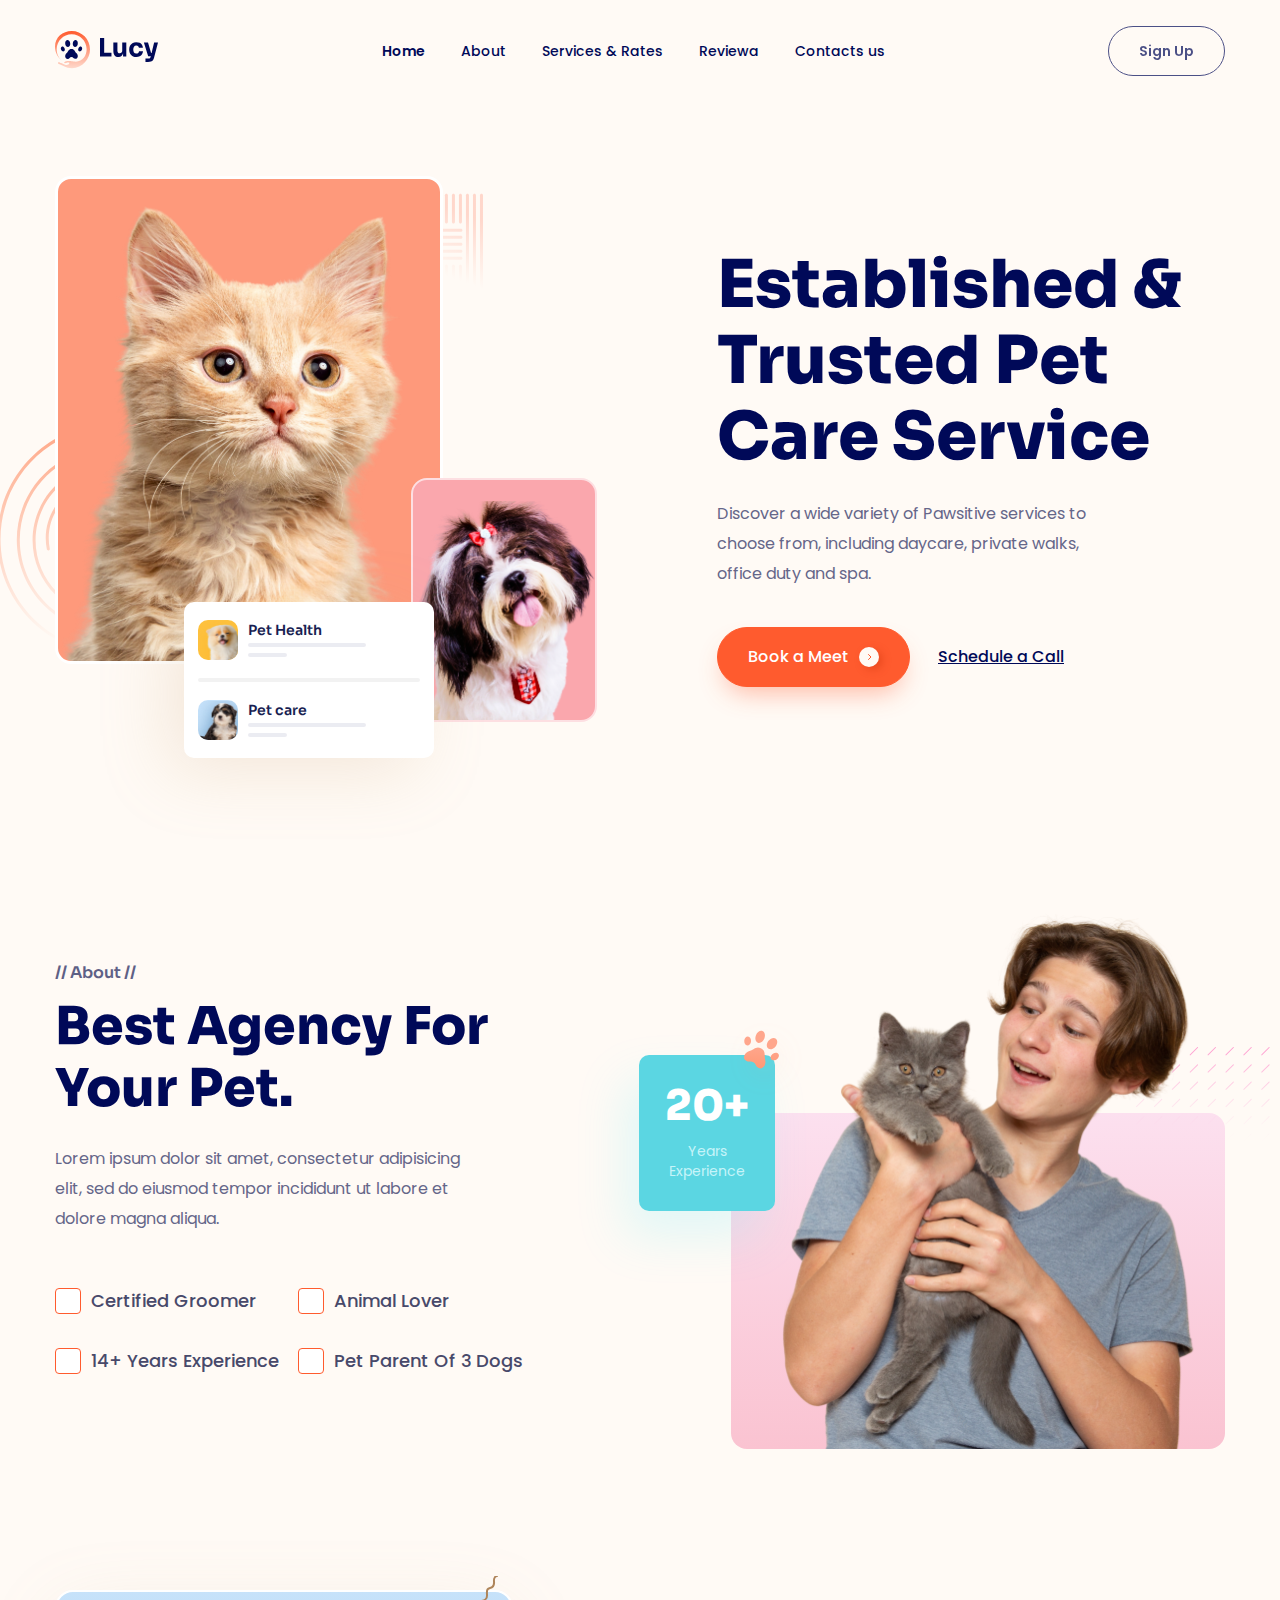
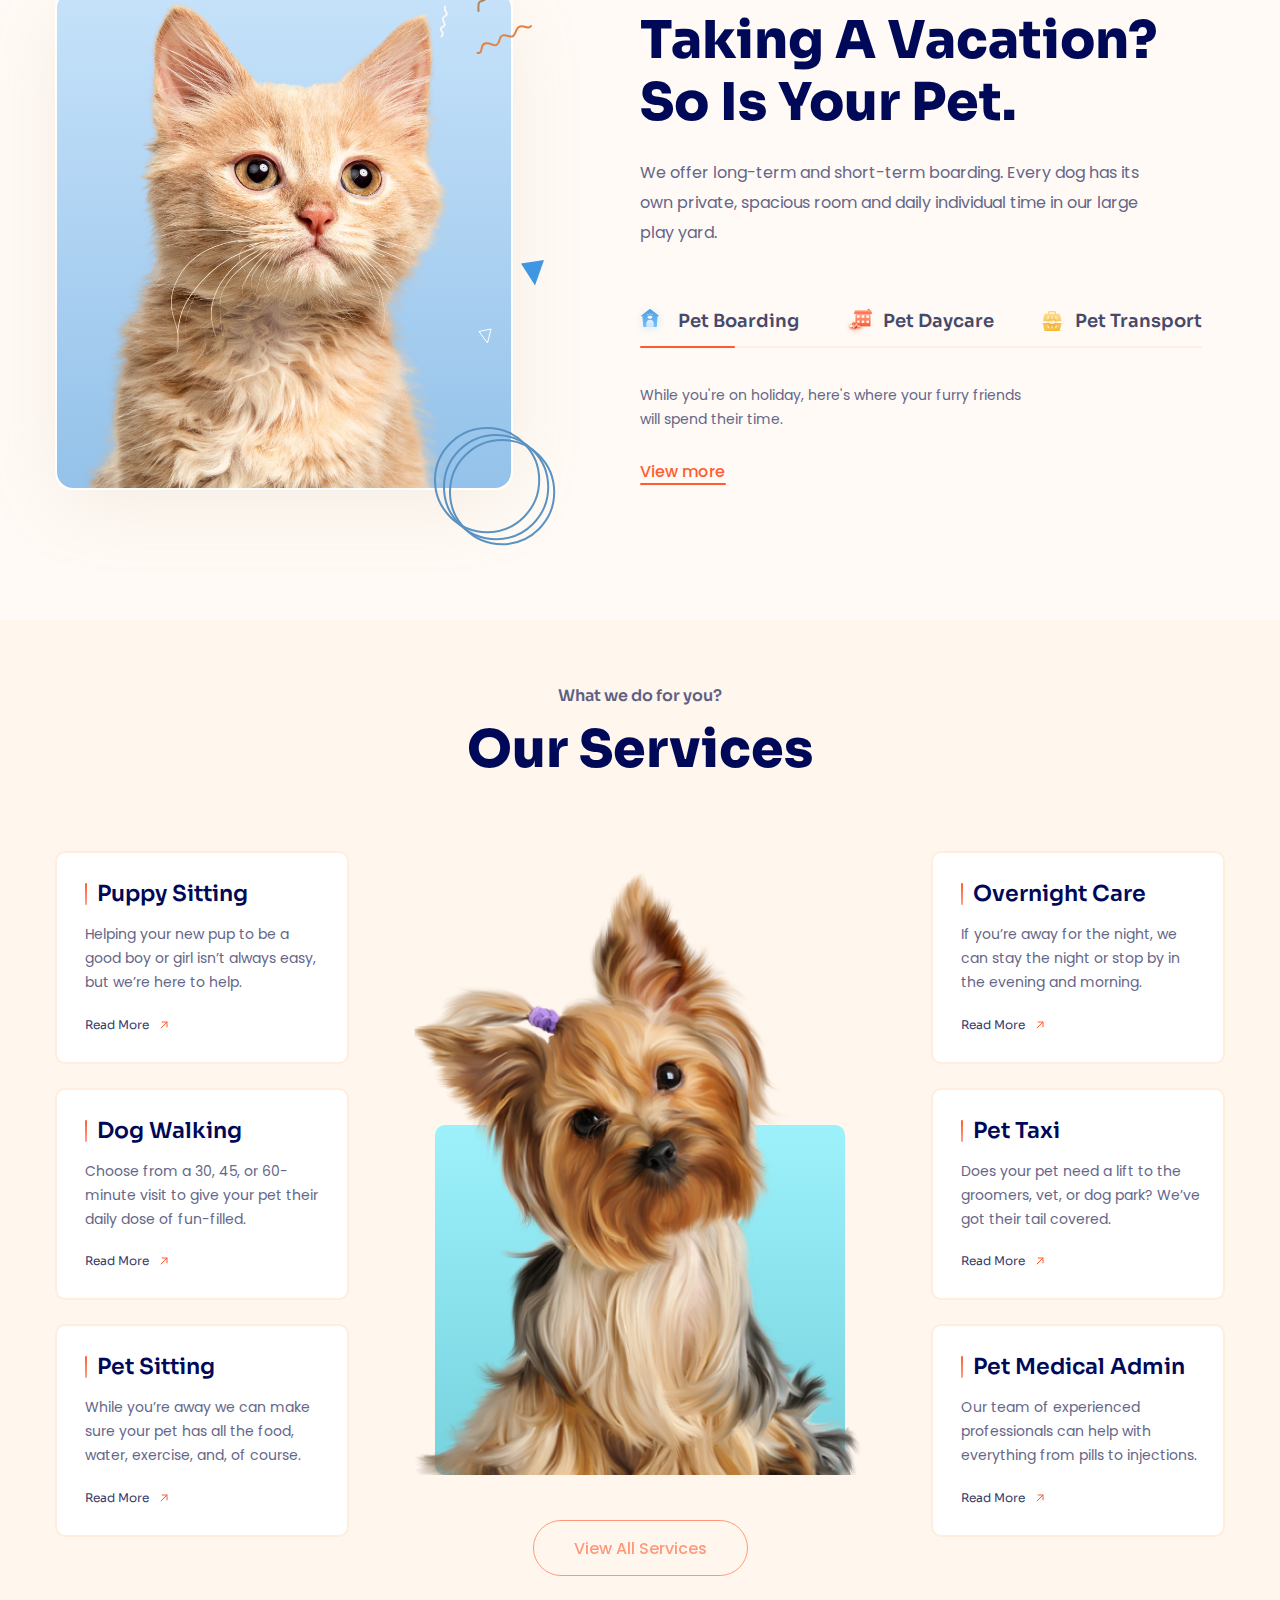
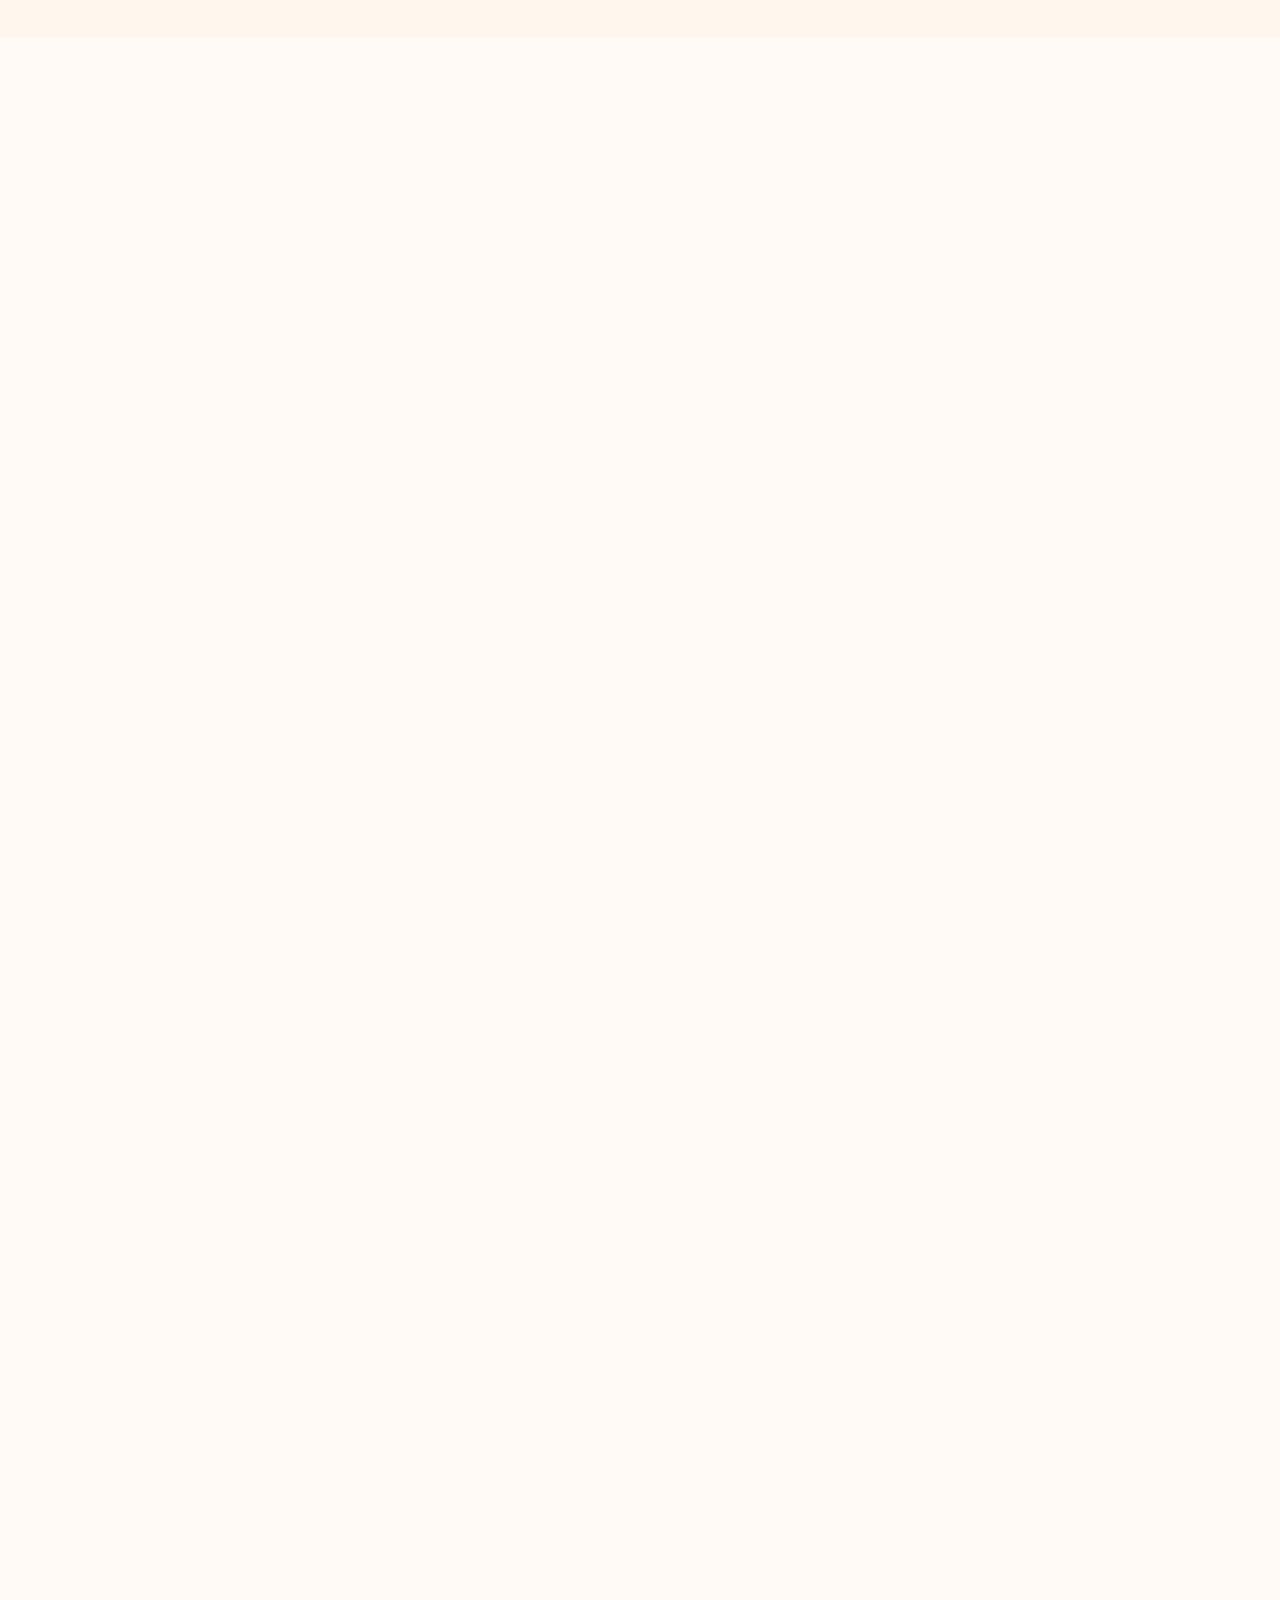
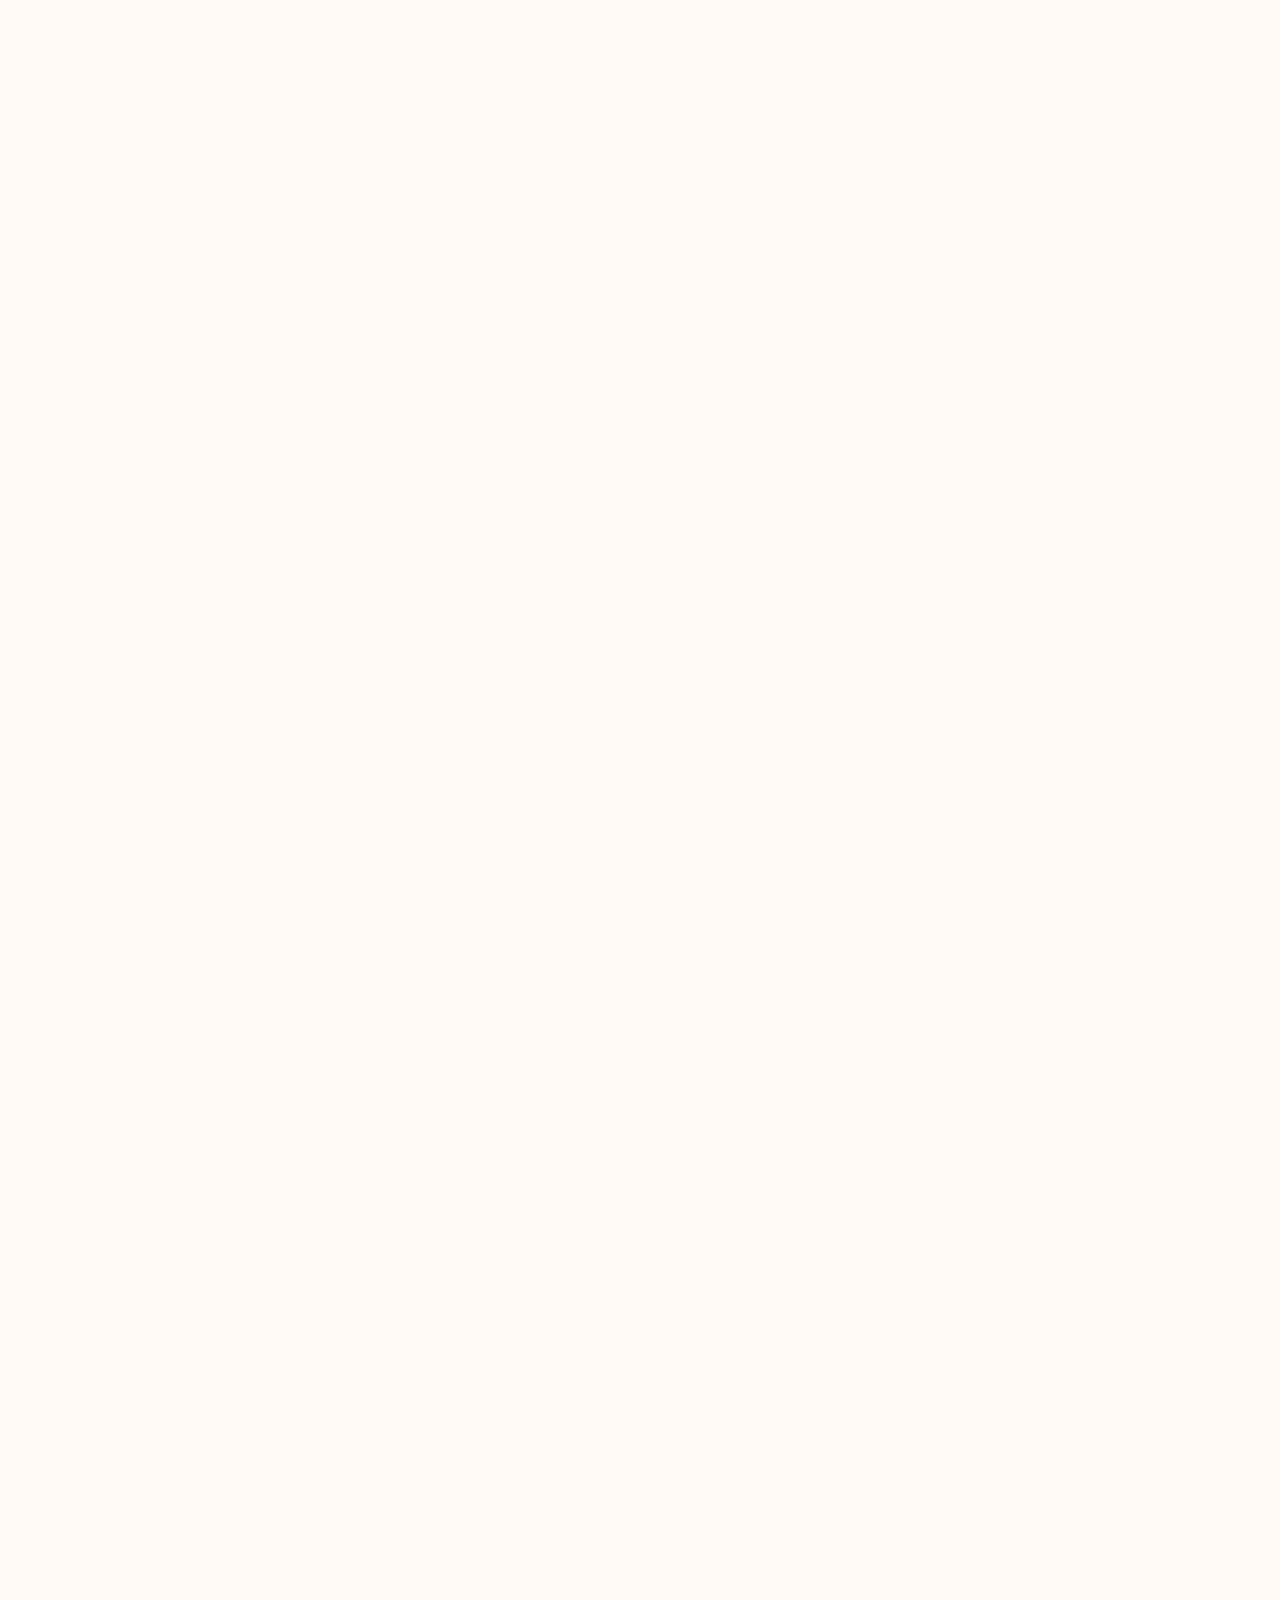
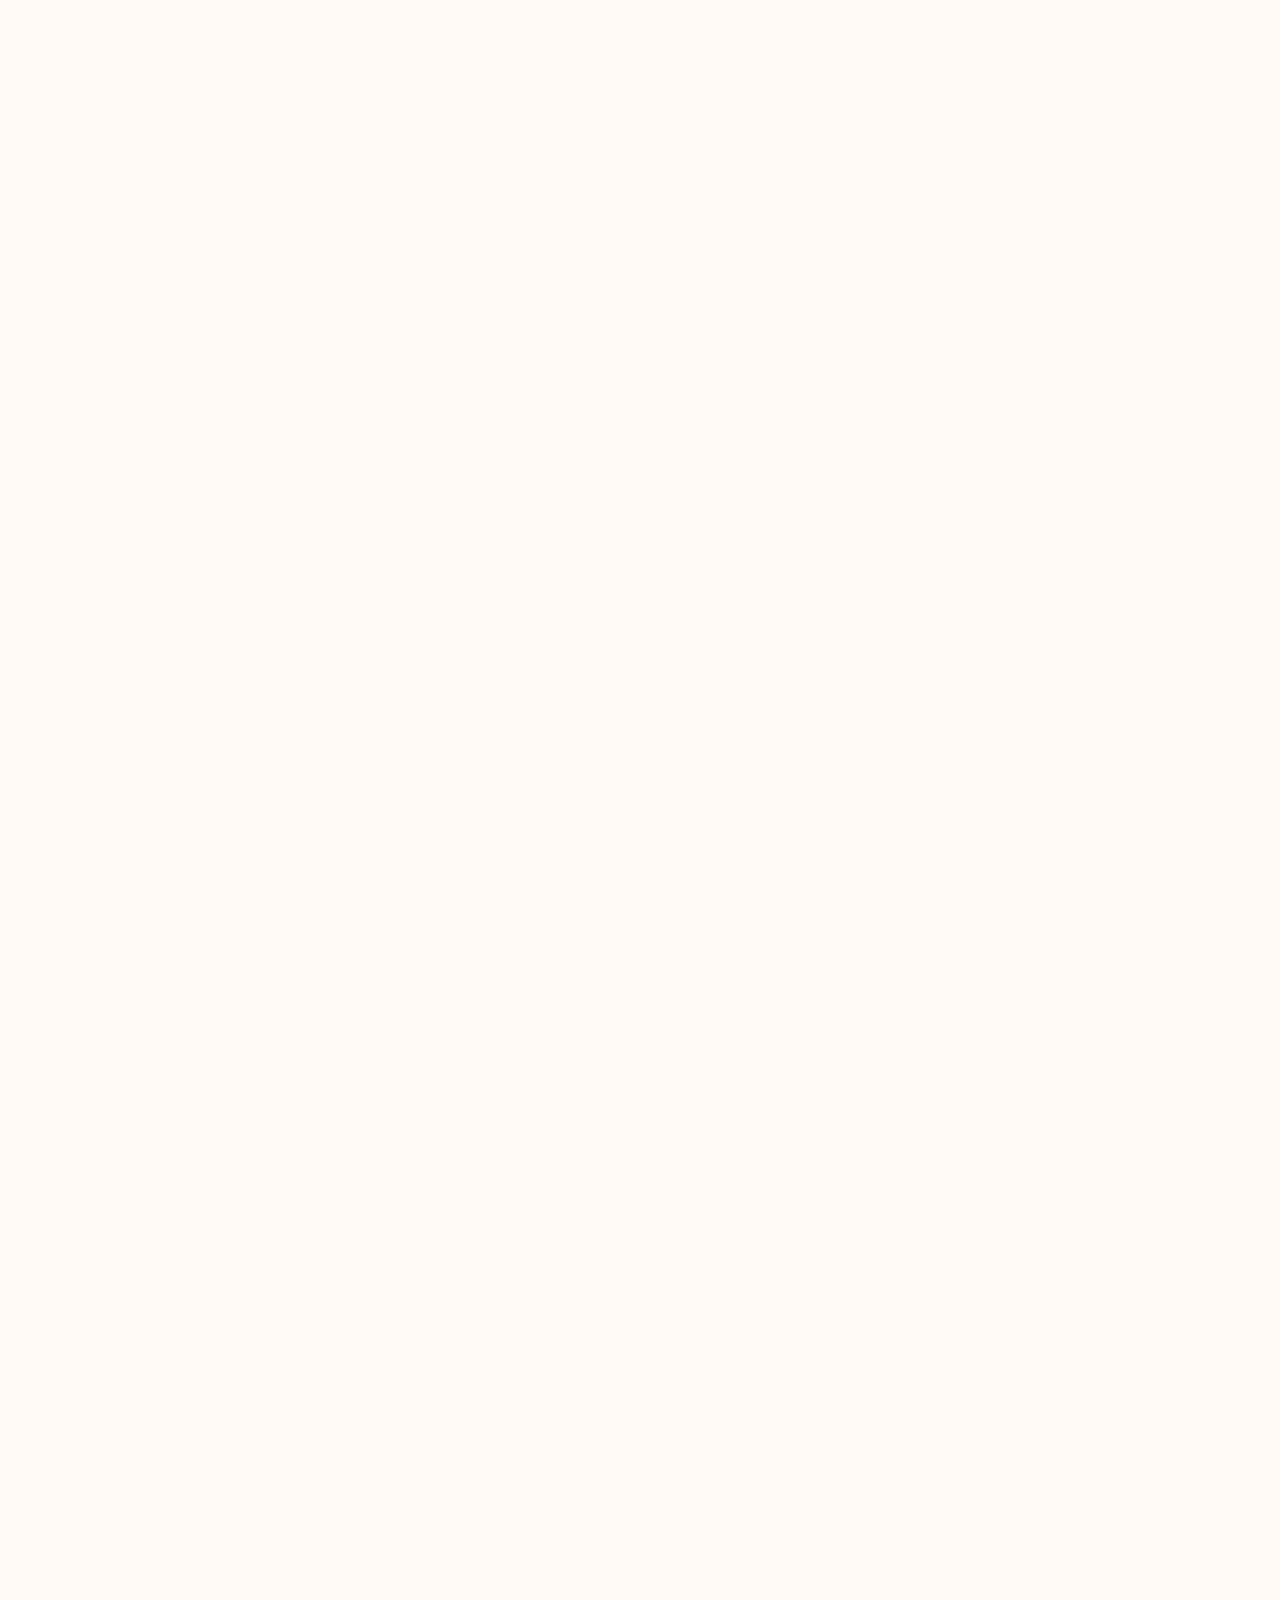
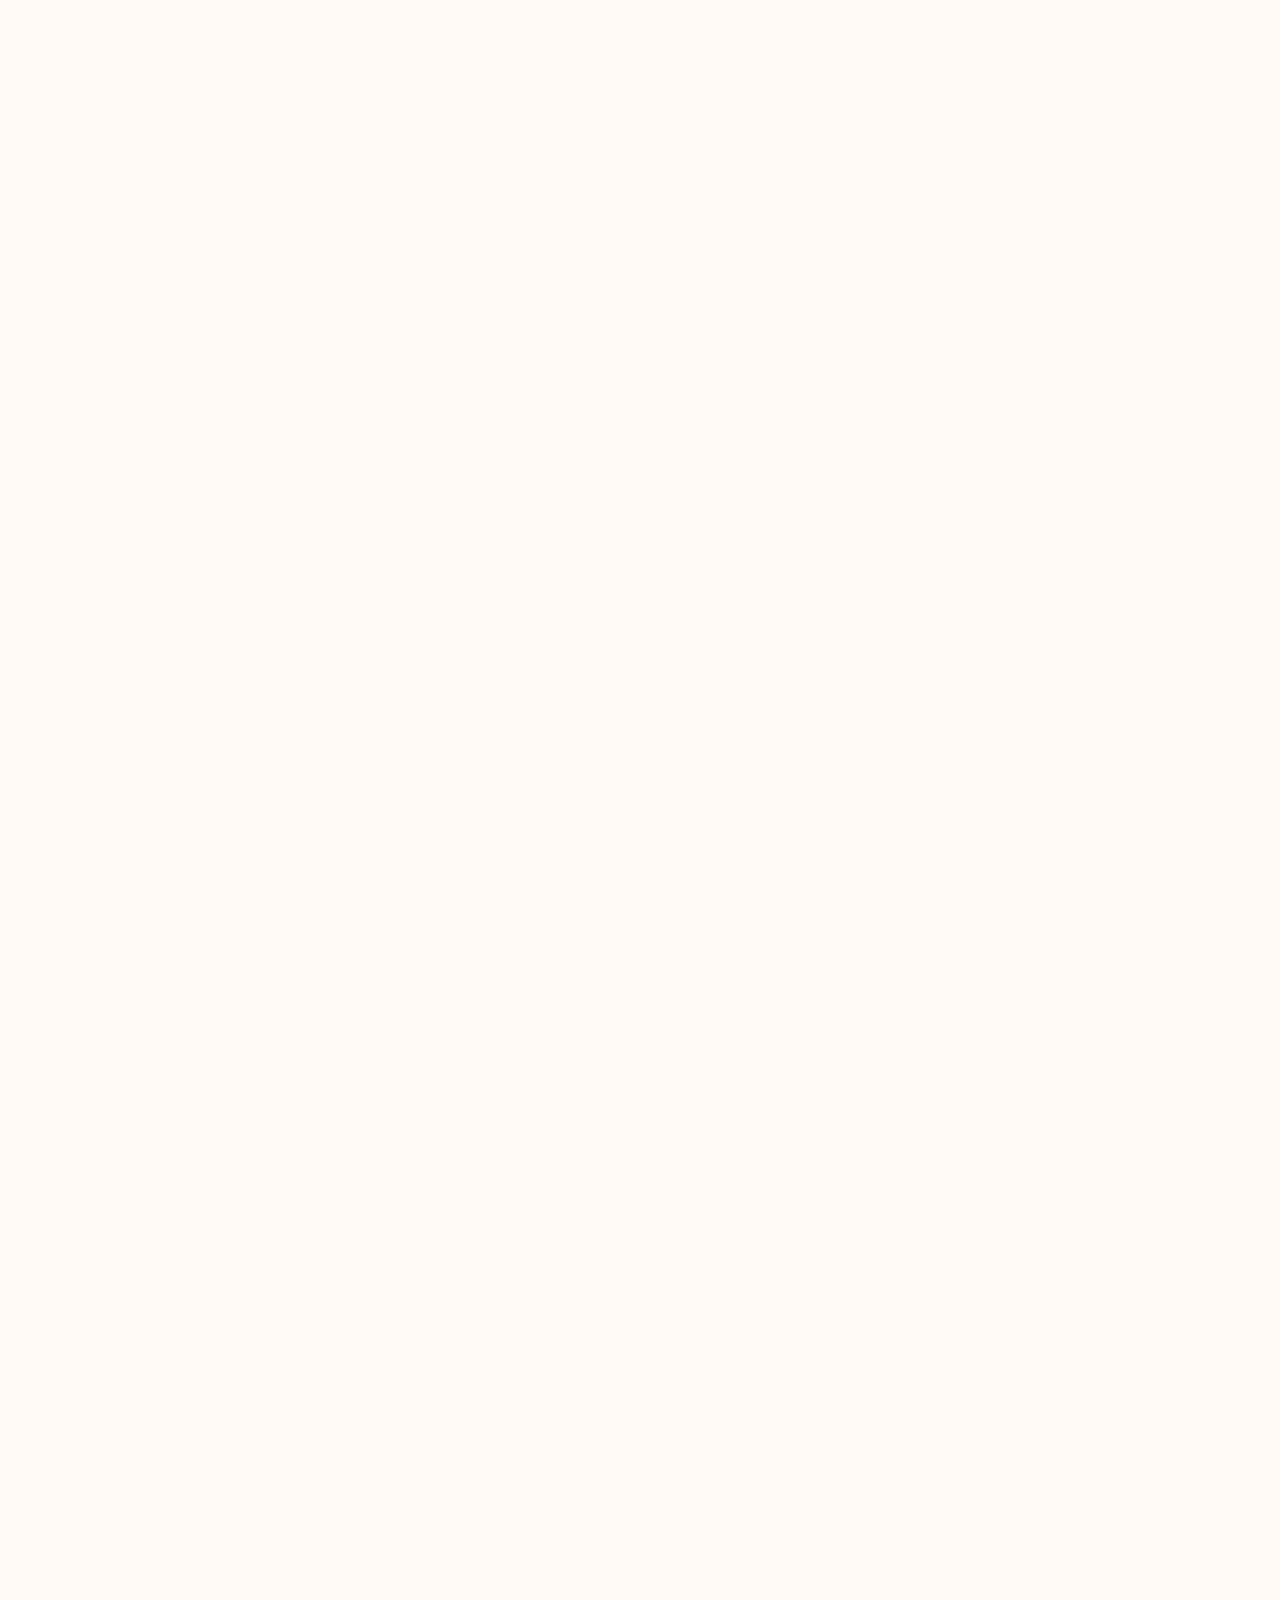
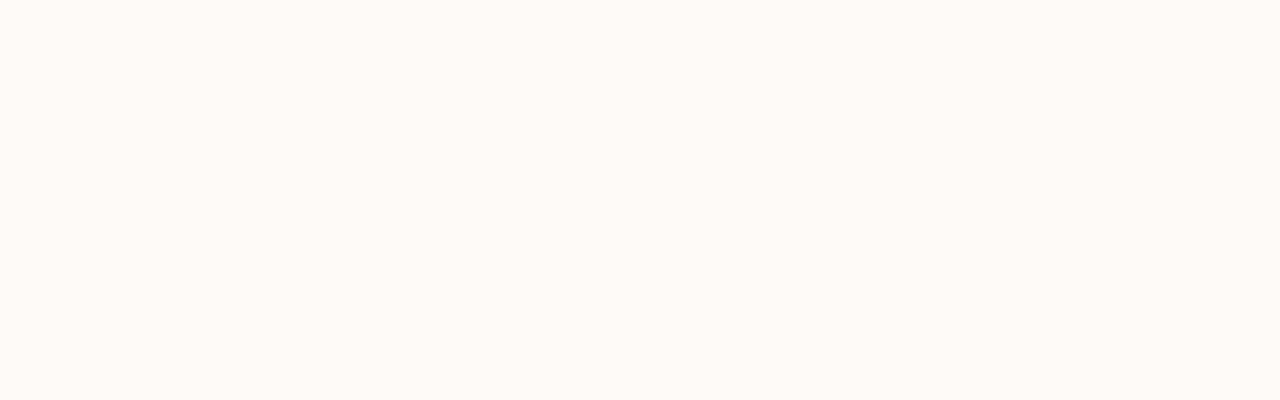
==== commit 060193ce: "commit services:" ====
--- a/index.html
+++ b/index.html
@@ -451,6 +451,217 @@
                     </section>
                 </div>
             </section>
+            <!-- ===SERVICES -->
+            <section class="services">
+                <div class="container">
+                    <div class="services__head">
+                        <p class="section-topic">What we do for you?</p>
+                        <h2 class="section-heading">Our Services</h2>
+                    </div>
+                    <div class="services__grid">
+                        <div class="services__col">
+                            <div class="services__row">
+                                <h3 class="services__title">Puppy Sitting</h3>
+                                <p class="services__desc">
+                                    Helping your new pup to be a good boy or girl isn’t always easy,
+                                    but we’re here to help.
+                                </p>
+                                <a href="#!" class="services__call">
+                                    Read More
+                                    <svg
+                                        class="services__icon"
+                                        width="12"
+                                        height="12"
+                                        viewBox="0 0 12 12"
+                                        fill="none"
+                                        xmlns="http://www.w3.org/2000/svg"
+                                    >
+                                        <path
+                                            d="M3 9L9 3"
+                                            stroke="#FF5B2E"
+                                            stroke-linecap="round"
+                                            stroke-linejoin="round"
+                                        />
+                                        <path
+                                            d="M4.125 3H9V7.875"
+                                            stroke="#FF5B2E"
+                                            stroke-linecap="round"
+                                            stroke-linejoin="round"
+                                        />
+                                    </svg>
+                                </a>
+                            </div>
+                            <div class="services__row">
+                                <h3 class="services__title">Dog Walking</h3>
+                                <p class="services__desc">
+                                    Choose from a 30, 45, or 60-minute visit to give your pet their
+                                    daily dose of fun-filled.
+                                </p>
+                                <a href="#!" class="services__call">
+                                    Read More
+                                    <svg
+                                        class="services__icon"
+                                        width="12"
+                                        height="12"
+                                        viewBox="0 0 12 12"
+                                        fill="none"
+                                        xmlns="http://www.w3.org/2000/svg"
+                                    >
+                                        <path
+                                            d="M3 9L9 3"
+                                            stroke="#FF5B2E"
+                                            stroke-linecap="round"
+                                            stroke-linejoin="round"
+                                        />
+                                        <path
+                                            d="M4.125 3H9V7.875"
+                                            stroke="#FF5B2E"
+                                            stroke-linecap="round"
+                                            stroke-linejoin="round"
+                                        />
+                                    </svg>
+                                </a>
+                            </div>
+                            <div class="services__row">
+                                <h3 class="services__title">Pet Sitting</h3>
+                                <p class="services__desc">
+                                    While you’re away we can make sure your pet has all the food,
+                                    water, exercise, and, of course.
+                                </p>
+                                <a href="#!" class="services__call">
+                                    Read More
+                                    <svg
+                                        class="services__icon"
+                                        width="12"
+                                        height="12"
+                                        viewBox="0 0 12 12"
+                                        fill="none"
+                                        xmlns="http://www.w3.org/2000/svg"
+                                    >
+                                        <path
+                                            d="M3 9L9 3"
+                                            stroke="#FF5B2E"
+                                            stroke-linecap="round"
+                                            stroke-linejoin="round"
+                                        />
+                                        <path
+                                            d="M4.125 3H9V7.875"
+                                            stroke="#FF5B2E"
+                                            stroke-linecap="round"
+                                            stroke-linejoin="round"
+                                        />
+                                    </svg>
+                                </a>
+                            </div>
+                        </div>
+                        <div class="services__col">
+                            <div class="services__img-box">
+                                <img
+                                    src="./assets/img/services-img.png"
+                                    alt="Our Services"
+                                    class="services__img"
+                                />
+                            </div>
+                            <a href="#!" class="btn service__btn">View All Services</a>
+                        </div>
+                        <div class="services__col">
+                            <div class="services__row">
+                                <h3 class="services__title">Overnight Care</h3>
+                                <p class="services__desc">
+                                    If you’re away for the night, we can stay the night or stop by
+                                    in the evening and morning.
+                                </p>
+                                <a href="#!" class="services__call">
+                                    Read More
+                                    <svg
+                                        class="services__icon"
+                                        width="12"
+                                        height="12"
+                                        viewBox="0 0 12 12"
+                                        fill="none"
+                                        xmlns="http://www.w3.org/2000/svg"
+                                    >
+                                        <path
+                                            d="M3 9L9 3"
+                                            stroke="#FF5B2E"
+                                            stroke-linecap="round"
+                                            stroke-linejoin="round"
+                                        />
+                                        <path
+                                            d="M4.125 3H9V7.875"
+                                            stroke="#FF5B2E"
+                                            stroke-linecap="round"
+                                            stroke-linejoin="round"
+                                        />
+                                    </svg>
+                                </a>
+                            </div>
+                            <div class="services__row">
+                                <h3 class="services__title">Pet Taxi</h3>
+                                <p class="services__desc">
+                                    Does your pet need a lift to the groomers, vet, or dog park?
+                                    We’ve got their tail covered.
+                                </p>
+                                <a href="#!" class="services__call">
+                                    Read More
+                                    <svg
+                                        class="services__icon"
+                                        width="12"
+                                        height="12"
+                                        viewBox="0 0 12 12"
+                                        fill="none"
+                                        xmlns="http://www.w3.org/2000/svg"
+                                    >
+                                        <path
+                                            d="M3 9L9 3"
+                                            stroke="#FF5B2E"
+                                            stroke-linecap="round"
+                                            stroke-linejoin="round"
+                                        />
+                                        <path
+                                            d="M4.125 3H9V7.875"
+                                            stroke="#FF5B2E"
+                                            stroke-linecap="round"
+                                            stroke-linejoin="round"
+                                        />
+                                    </svg>
+                                </a>
+                            </div>
+                            <div class="services__row">
+                                <h3 class="services__title">Pet Medical Admin</h3>
+                                <p class="services__desc">
+                                    Our team of experienced professionals can help with everything
+                                    from pills to injections.
+                                </p>
+                                <a href="#!" class="services__call">
+                                    Read More
+                                    <svg
+                                        class="services__icon"
+                                        width="12"
+                                        height="12"
+                                        viewBox="0 0 12 12"
+                                        fill="none"
+                                        xmlns="http://www.w3.org/2000/svg"
+                                    >
+                                        <path
+                                            d="M3 9L9 3"
+                                            stroke="#FF5B2E"
+                                            stroke-linecap="round"
+                                            stroke-linejoin="round"
+                                        />
+                                        <path
+                                            d="M4.125 3H9V7.875"
+                                            stroke="#FF5B2E"
+                                            stroke-linecap="round"
+                                            stroke-linejoin="round"
+                                        />
+                                    </svg>
+                                </a>
+                            </div>
+                        </div>
+                    </div>
+                </div>
+            </section>
         </main>
     </body>
 </html>
--- a/assets/css/styles.css
+++ b/assets/css/styles.css
@@ -659,3 +659,108 @@
     border-radius: 1px;
     background: currentColor;
 }
+
+/* ===SERVICES */
+.services {
+    padding: 68px 0 100px 0;
+    background: #fff6ed;
+}
+
+.services__head {
+    text-align: center;
+}
+
+.services__grid {
+    display: grid;
+    column-gap: 86px;
+    grid-template-columns: 1fr 410px 1fr;
+    margin-top: 70px;
+}
+
+.services__col:first-child,
+.services__col:last-child {
+    display: grid;
+    row-gap: 24px;
+    grid-template-rows: repeat(3, 1fr);
+}
+
+.services__row {
+    padding: 30px 22px 30px 28px;
+    background: #fff;
+    border: 2px solid rgba(255, 188, 122, 0.26);
+    border-radius: 10px;
+}
+
+.services__title {
+    position: relative;
+    padding-left: 12px;
+    font-weight: 600;
+    font-size: 2.2rem;
+    line-height: 1;
+    color: var(--primary-color);
+}
+
+.services__title::before {
+    position: absolute;
+    left: 0;
+    top: 50%;
+    transform: translateY(-50%);
+    content: "";
+    display: inline-block;
+    height: 22px;
+    width: 2px;
+    border-radius: 1px;
+    background-image: linear-gradient(to bottom, #ff5b2e, #ffa187);
+}
+
+.services__desc {
+    margin-top: 18px;
+    font-size: 1.4rem;
+    line-height: 1.71;
+    color: var(--desc-primary);
+}
+
+.services__call {
+    display: inline-flex;
+    align-items: center;
+    margin-top: 24px;
+    font-family: "Sora", sans-serif;
+    font-size: 1.2rem;
+    line-height: 1;
+    color: #34396a;
+}
+
+.services__icon {
+    margin-left: 9px;
+}
+
+.services__col:nth-child(2) {
+    display: flex;
+    flex-direction: column;
+    position: relative;
+    align-items: center;
+    justify-content: flex-end;
+}
+
+.services__img-box {
+    position: absolute;
+    bottom: 62px;
+    left: 0;
+    width: 410px;
+    height: 350px;
+    background: linear-gradient(180deg, #9df1fb 0%, #73d0db 108.14%);
+    border-radius: 10px;
+}
+
+.services__img {
+    position: absolute;
+    bottom: 0;
+    left: 50%;
+    transform: translateX(-50%);
+    width: 110%;
+}
+
+.service__btn {
+    margin-bottom: -39px;
+    box-shadow: none;
+}
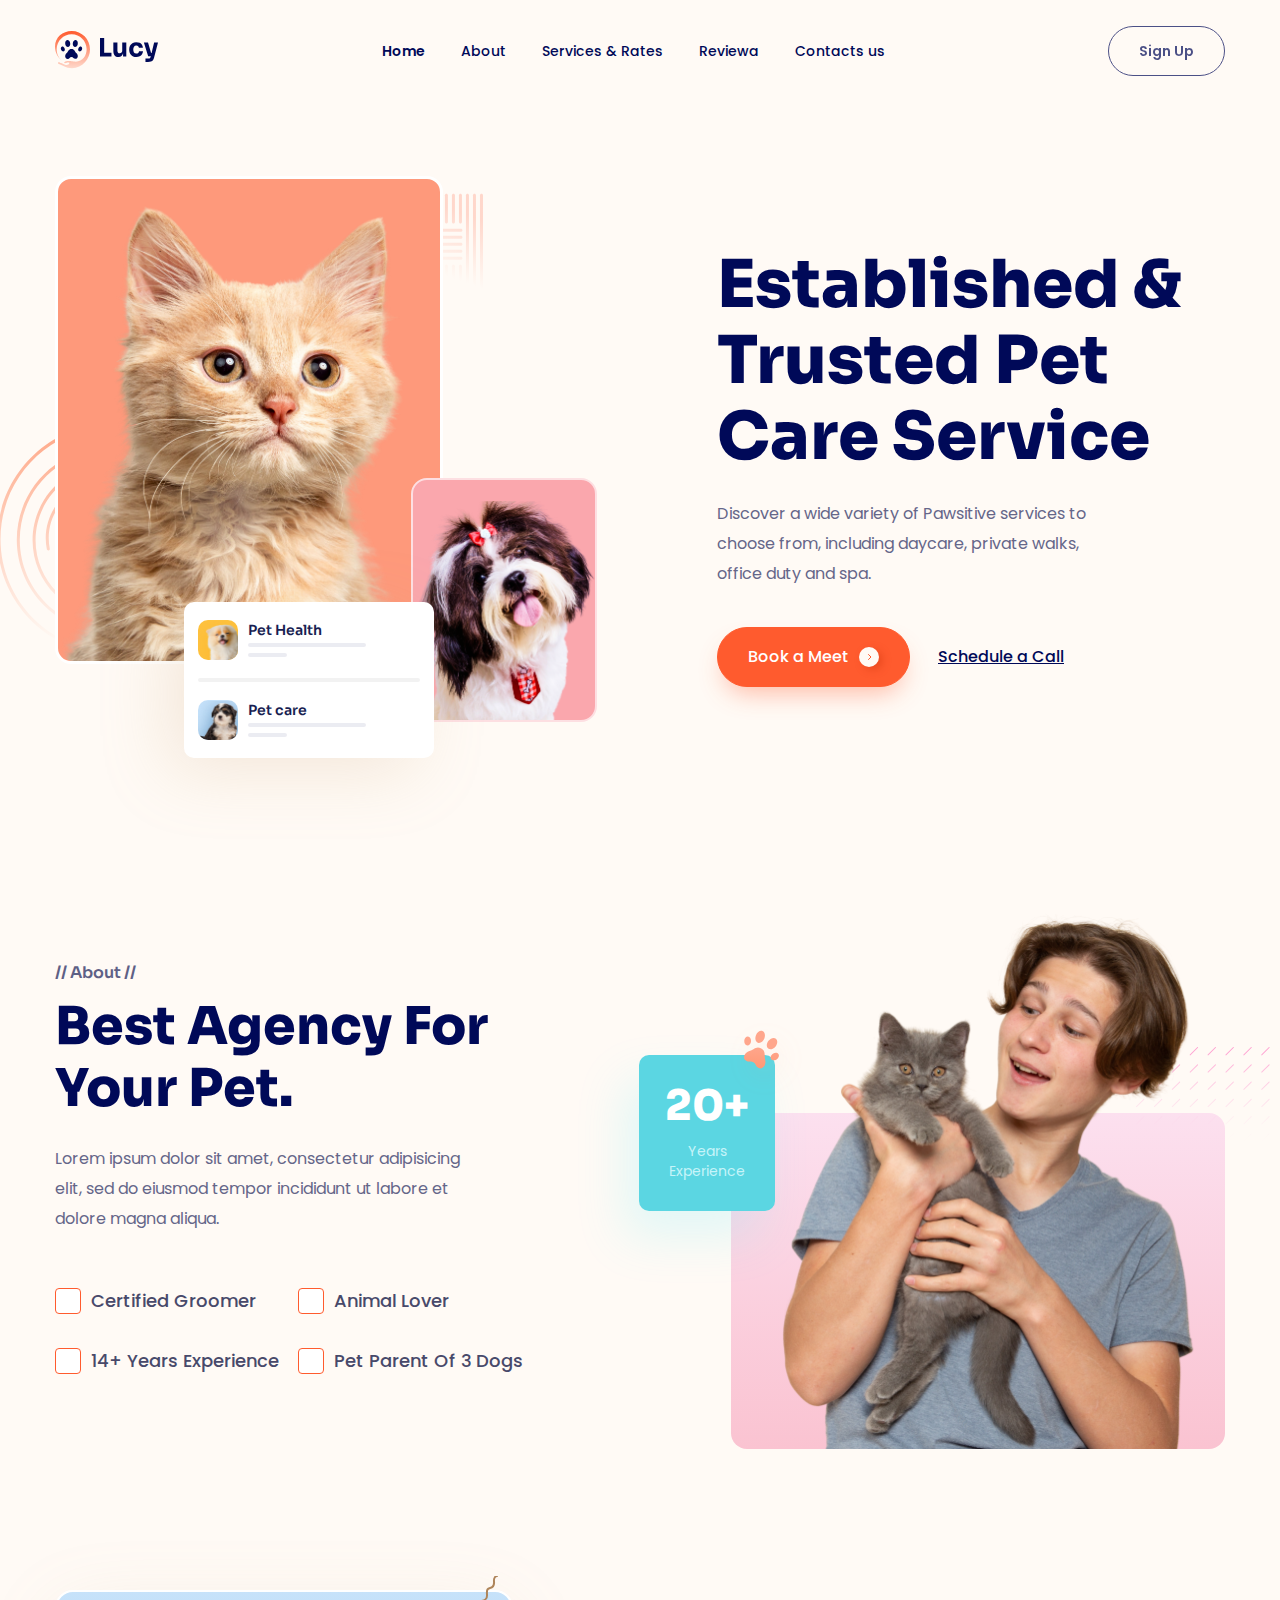
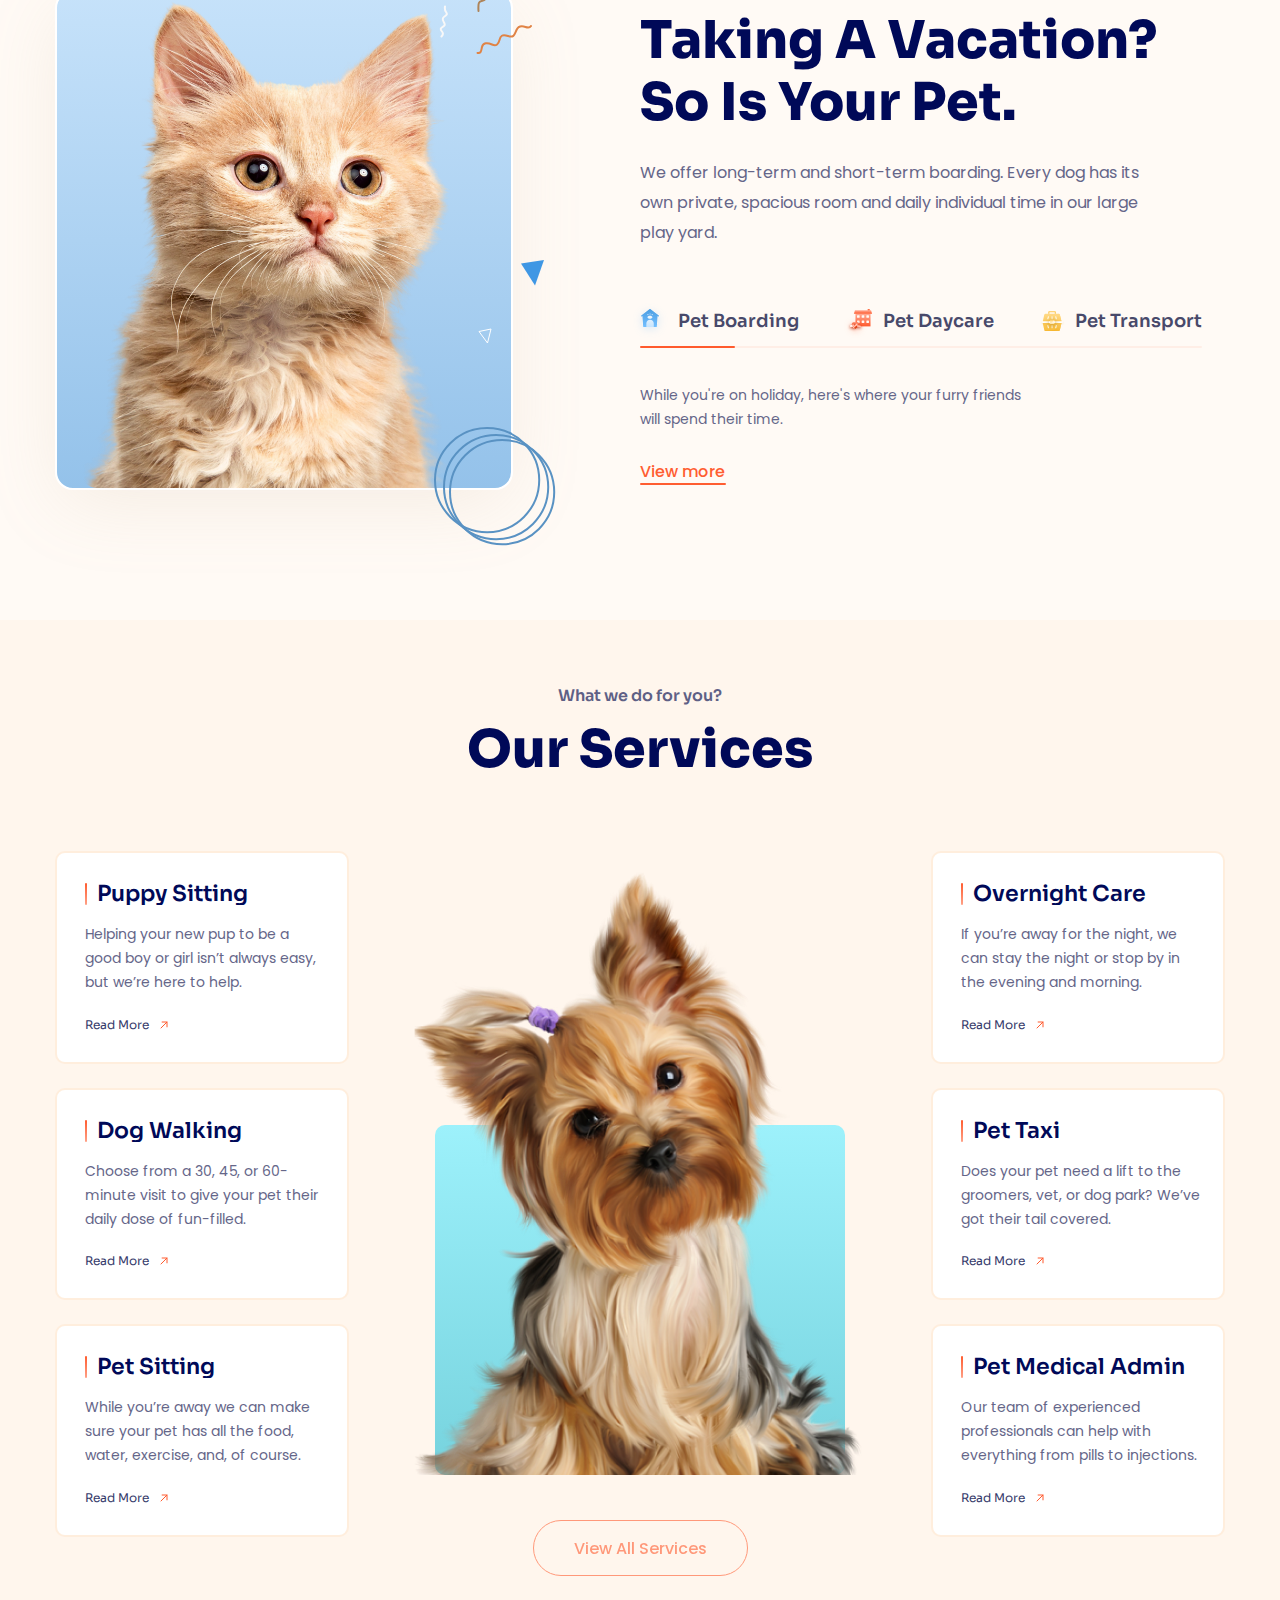
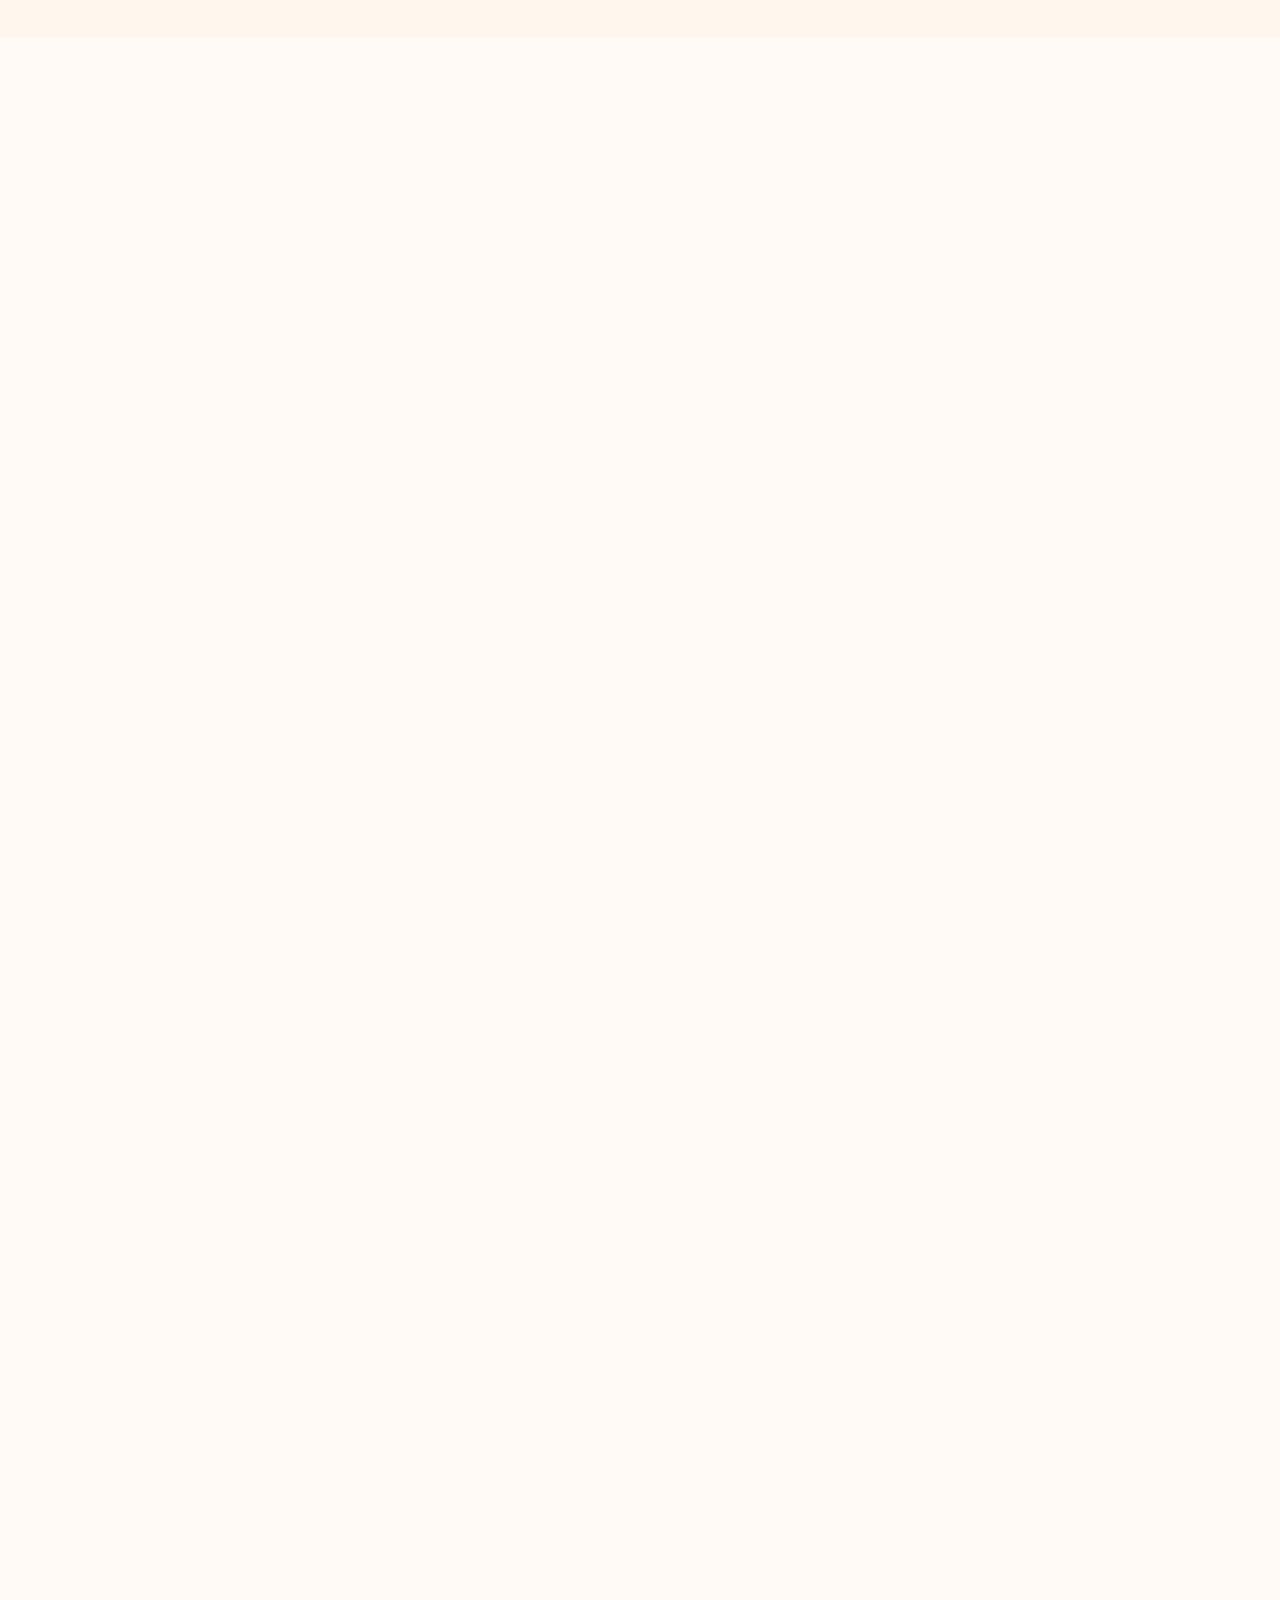
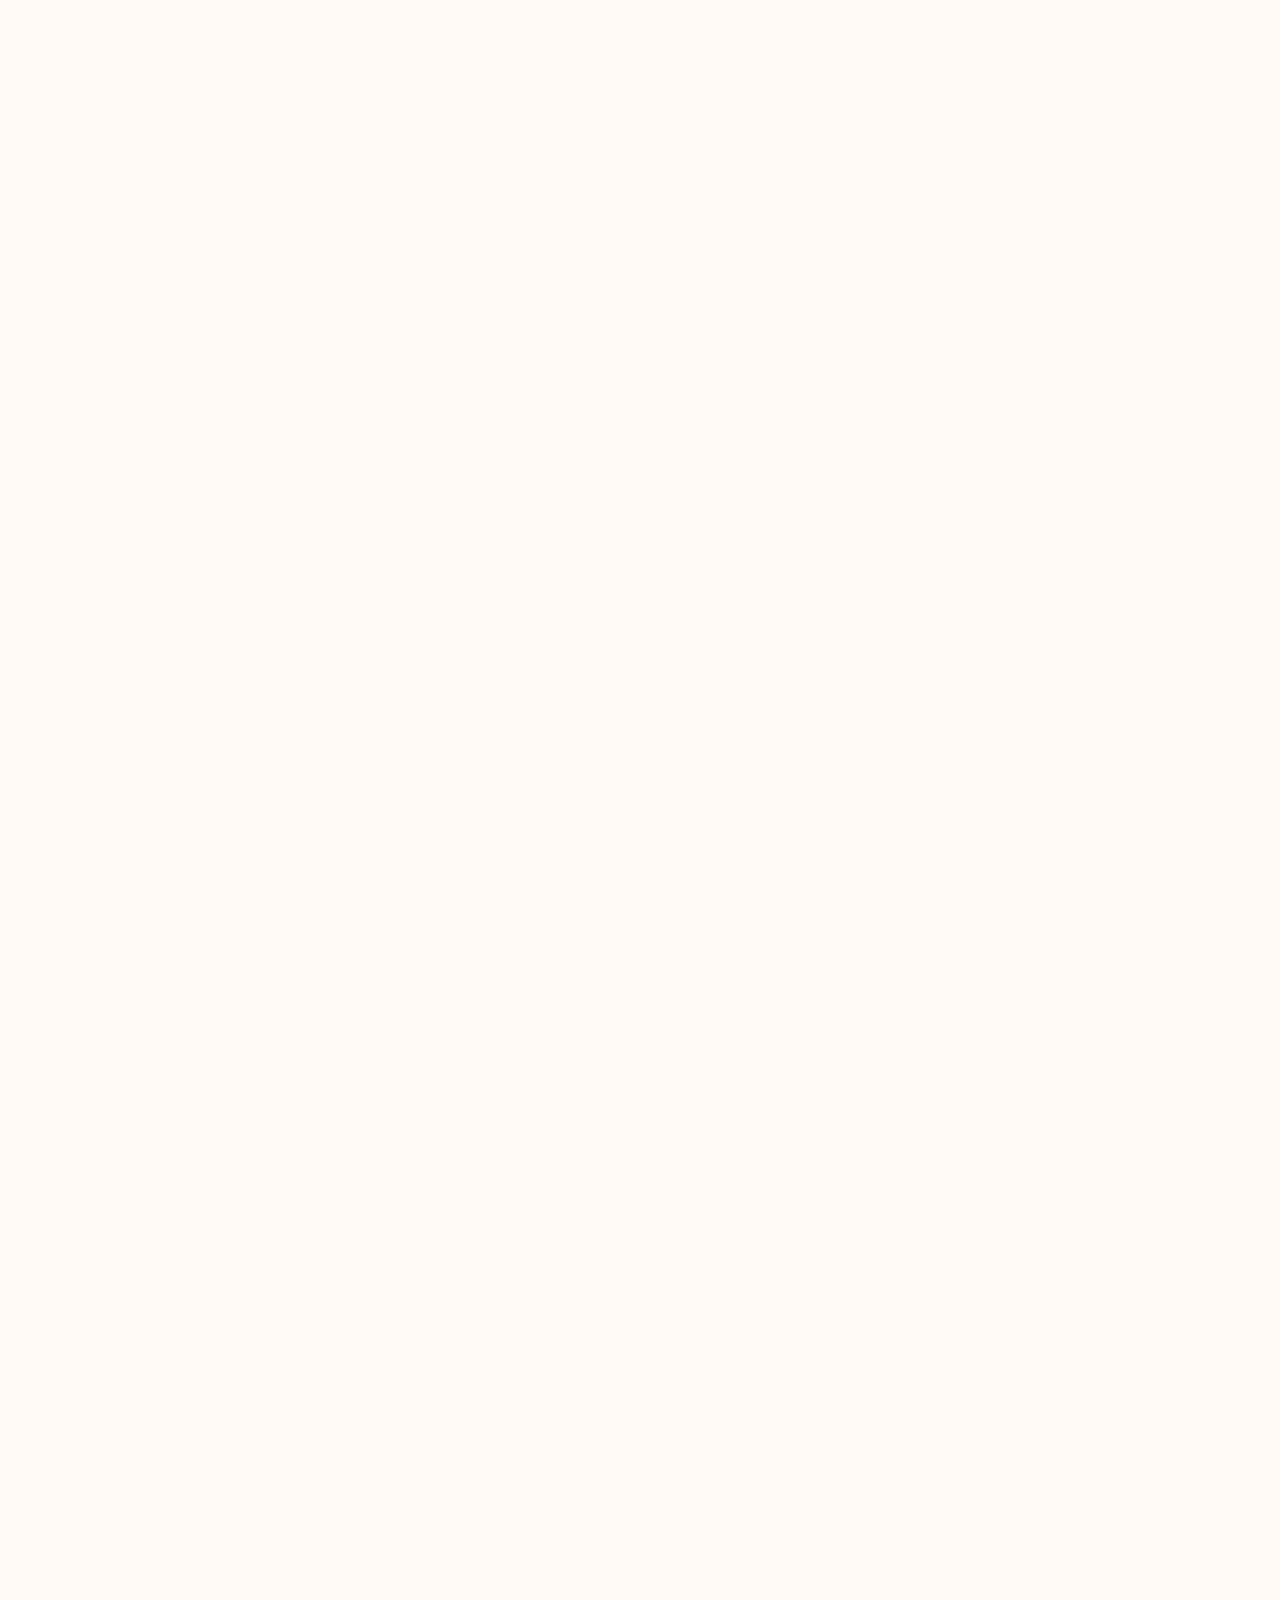
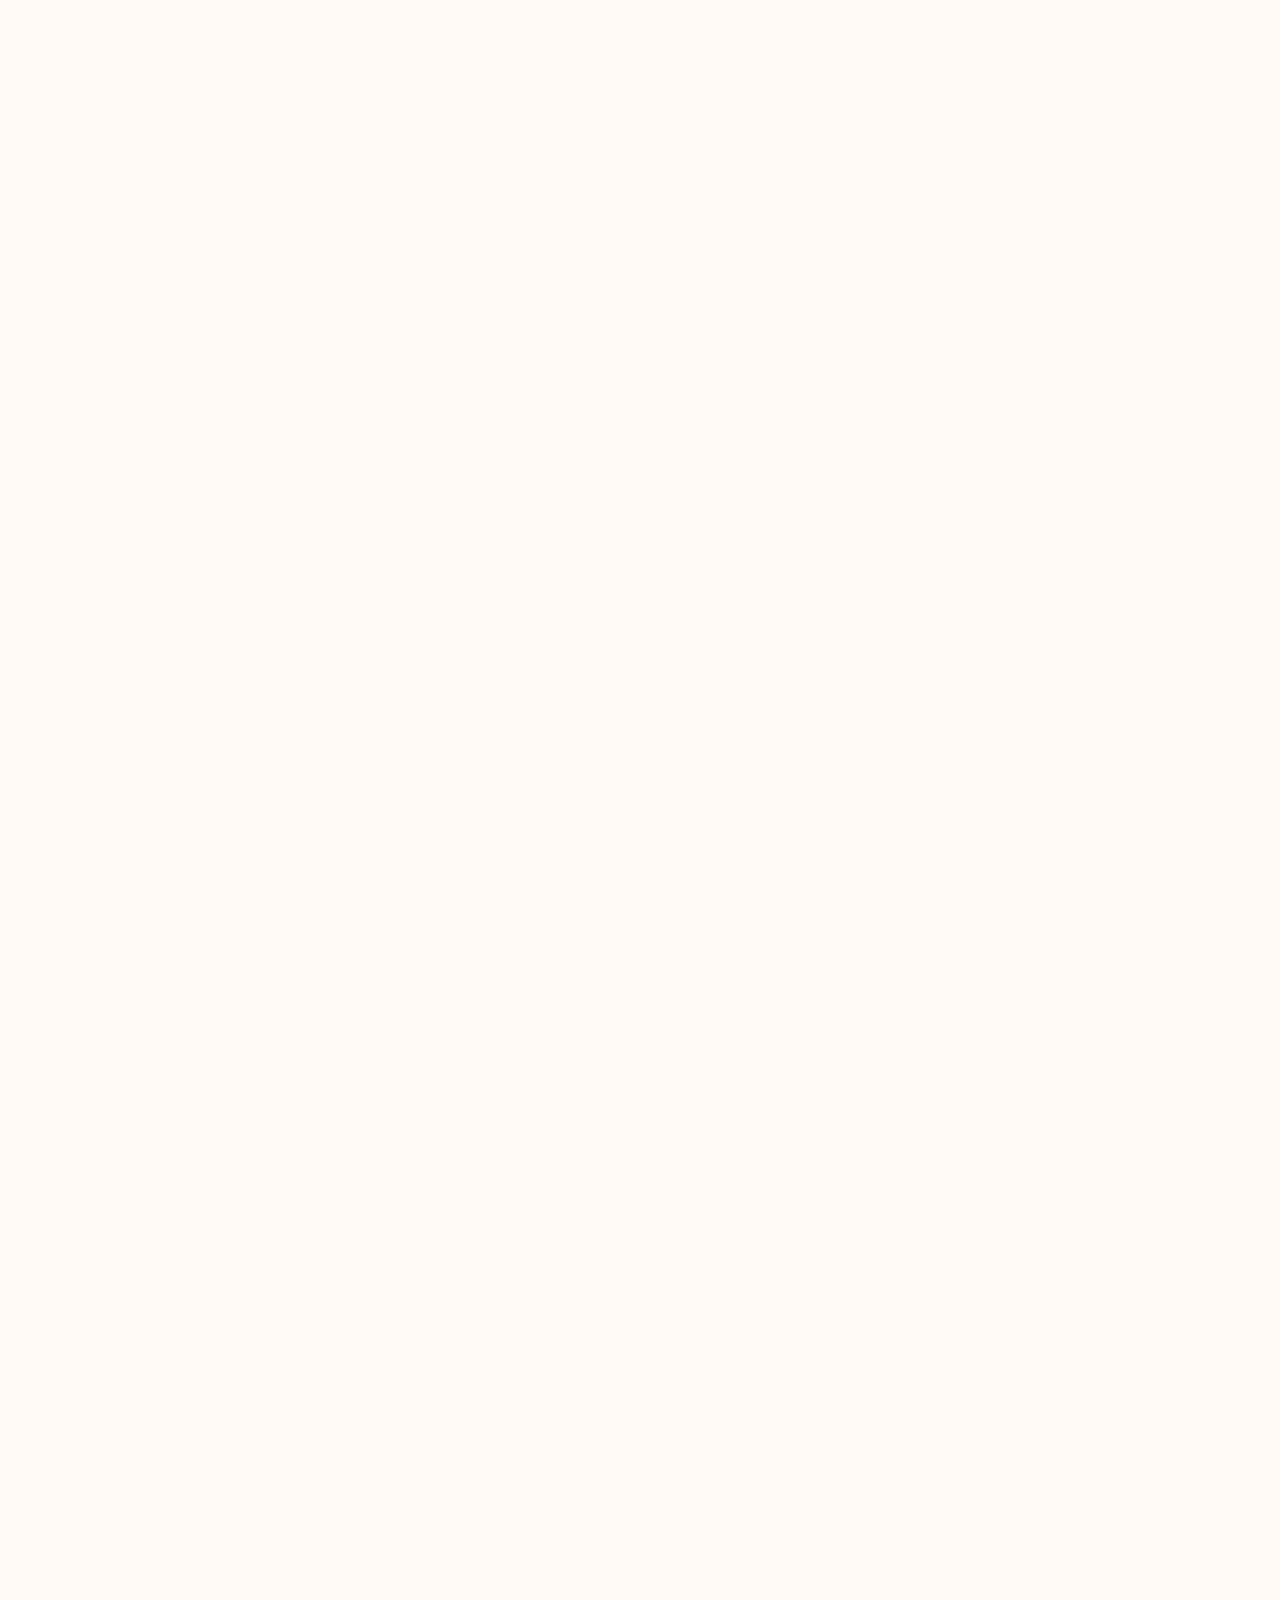
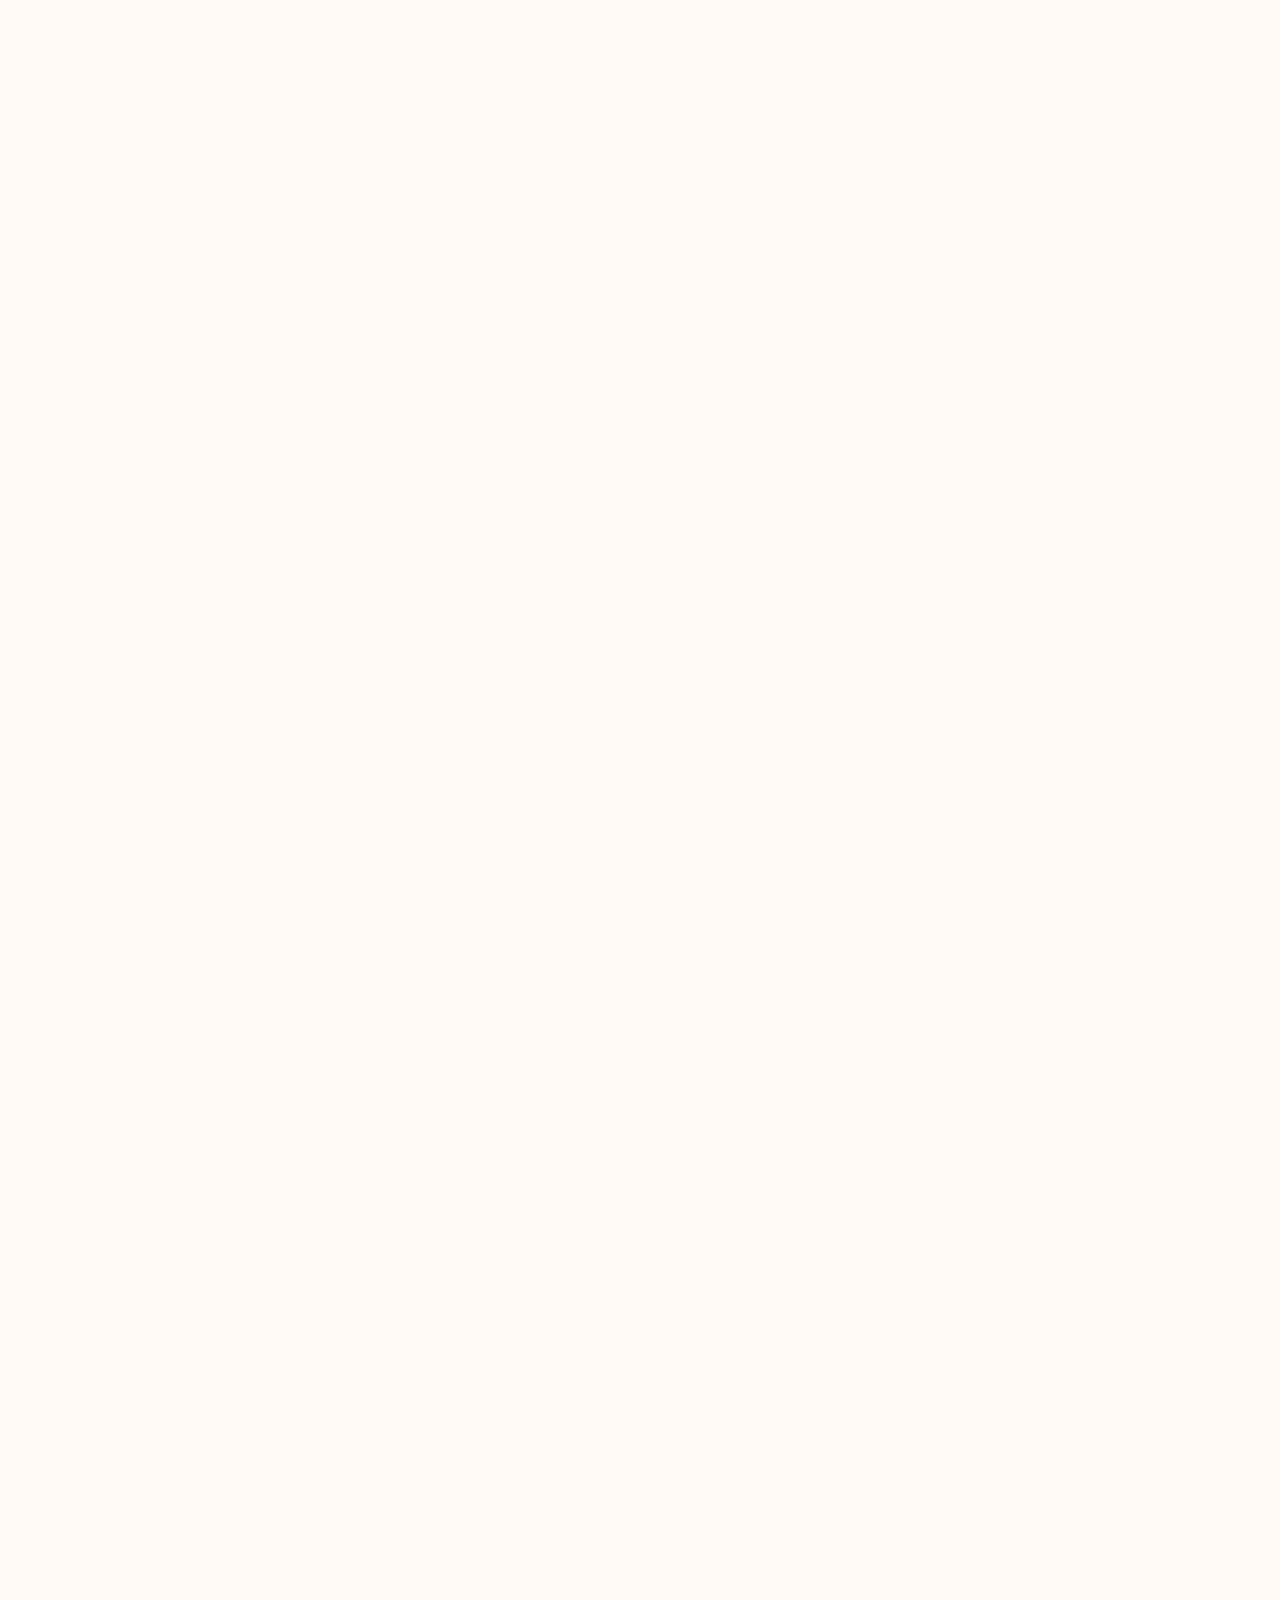
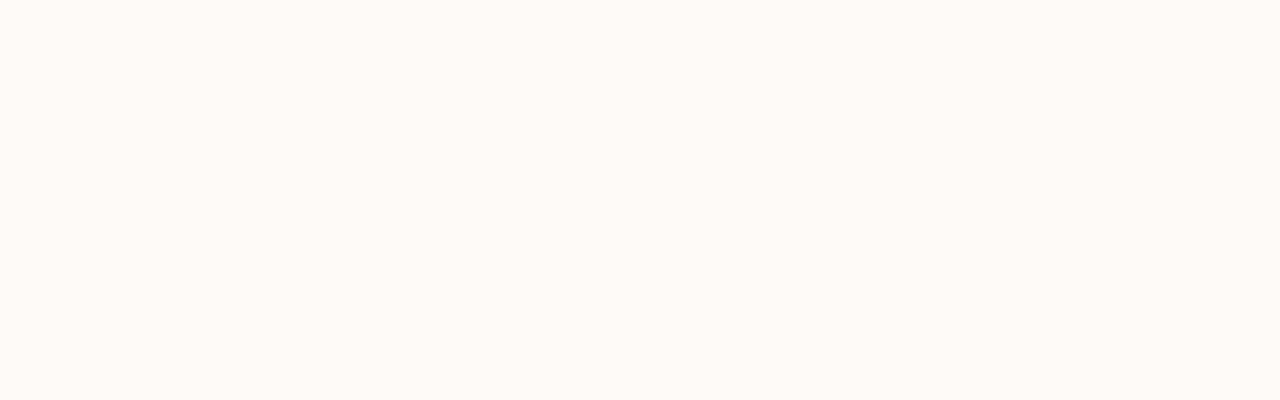
==== commit cc3167d6: "update services" ====
--- a/index.html
+++ b/index.html
@@ -454,15 +454,25 @@
             <!-- ===SERVICES -->
             <section class="services">
                 <div class="container">
-                    <div class="services__head">
+                    <!-- services head -->
+                    <section class="services__head">
                         <p class="section-topic">What we do for you?</p>
                         <h2 class="section-heading">Our Services</h2>
-                    </div>
+                    </section>
+                    <!-- services list -->
                     <div class="services__grid">
                         <div class="services__col">
                             <div class="services__row">
-                                <h3 class="services__title">Puppy Sitting</h3>
-                                <p class="services__desc">
+                                <h3>
+                                    <a
+                                        href="#!"
+                                        class="services__title line-clamp"
+                                        style="--line-clamp: 1"
+                                    >
+                                        Puppy Sitting
+                                    </a>
+                                </h3>
+                                <p class="services__desc line-clamp" style="--line-clamp: 3">
                                     Helping your new pup to be a good boy or girl isn’t always easy,
                                     but we’re here to help.
                                 </p>
@@ -492,8 +502,17 @@
                                 </a>
                             </div>
                             <div class="services__row">
-                                <h3 class="services__title">Dog Walking</h3>
-                                <p class="services__desc">
+                                <h3>
+                                    <a
+                                        href="#!"
+                                        class="services__title line-clamp"
+                                        style="--line-clamp: 1"
+                                    >
+                                        Dog Walking
+                                    </a>
+                                </h3>
+
+                                <p class="services__desc line-clamp" style="--line-clamp: 3">
                                     Choose from a 30, 45, or 60-minute visit to give your pet their
                                     daily dose of fun-filled.
                                 </p>
@@ -523,8 +542,17 @@
                                 </a>
                             </div>
                             <div class="services__row">
-                                <h3 class="services__title">Pet Sitting</h3>
-                                <p class="services__desc">
+                                <h3>
+                                    <a
+                                        href="#!"
+                                        class="services__title line-clamp"
+                                        style="--line-clamp: 1"
+                                    >
+                                        Pet Sitting
+                                    </a>
+                                </h3>
+
+                                <p class="services__desc line-clamp" style="--line-clamp: 3">
                                     While you’re away we can make sure your pet has all the food,
                                     water, exercise, and, of course.
                                 </p>
@@ -555,19 +583,27 @@
                             </div>
                         </div>
                         <div class="services__col">
-                            <div class="services__img-box">
+                            <figure class="services__img-box">
                                 <img
                                     src="./assets/img/services-img.png"
                                     alt="Our Services"
                                     class="services__img"
                                 />
-                            </div>
+                            </figure>
                             <a href="#!" class="btn service__btn">View All Services</a>
                         </div>
                         <div class="services__col">
                             <div class="services__row">
-                                <h3 class="services__title">Overnight Care</h3>
-                                <p class="services__desc">
+                                <h3>
+                                    <a
+                                        href="#!"
+                                        class="services__title line-clamp"
+                                        style="--line-clamp: 1"
+                                    >
+                                        Overnight Care
+                                    </a>
+                                </h3>
+                                <p class="services__desc line-clamp" style="--line-clamp: 3">
                                     If you’re away for the night, we can stay the night or stop by
                                     in the evening and morning.
                                 </p>
@@ -597,8 +633,16 @@
                                 </a>
                             </div>
                             <div class="services__row">
-                                <h3 class="services__title">Pet Taxi</h3>
-                                <p class="services__desc">
+                                <h3>
+                                    <a
+                                        href="#!"
+                                        class="services__title line-clamp"
+                                        style="--line-clamp: 1"
+                                    >
+                                        Pet Taxi
+                                    </a>
+                                </h3>
+                                <p class="services__desc line-clamp" style="--line-clamp: 3">
                                     Does your pet need a lift to the groomers, vet, or dog park?
                                     We’ve got their tail covered.
                                 </p>
@@ -628,8 +672,16 @@
                                 </a>
                             </div>
                             <div class="services__row">
-                                <h3 class="services__title">Pet Medical Admin</h3>
-                                <p class="services__desc">
+                                <h3>
+                                    <a
+                                        href="#!"
+                                        class="services__title line-clamp"
+                                        style="--line-clamp: 1"
+                                    >
+                                        Pet Medical Admin
+                                    </a>
+                                </h3>
+                                <p class="services__desc line-clamp" style="--line-clamp: 3">
                                     Our team of experienced professionals can help with everything
                                     from pills to injections.
                                 </p>
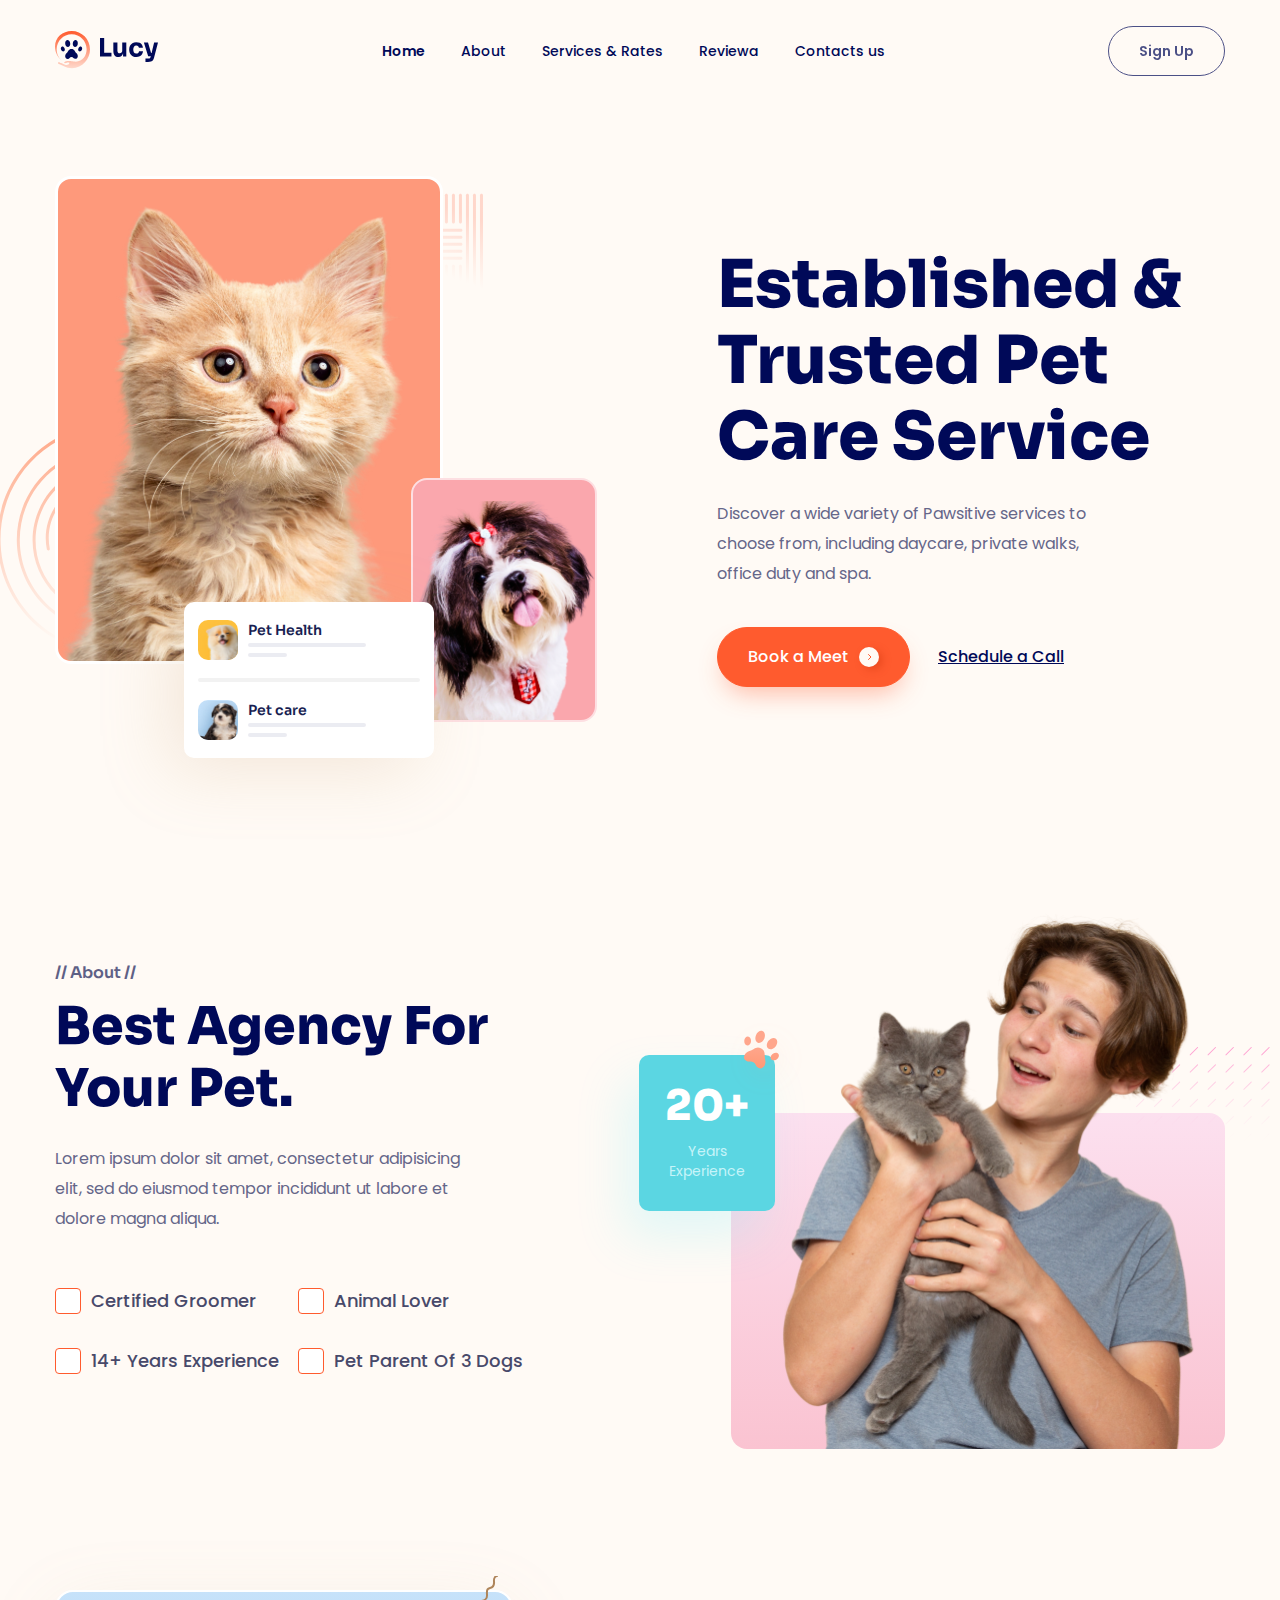
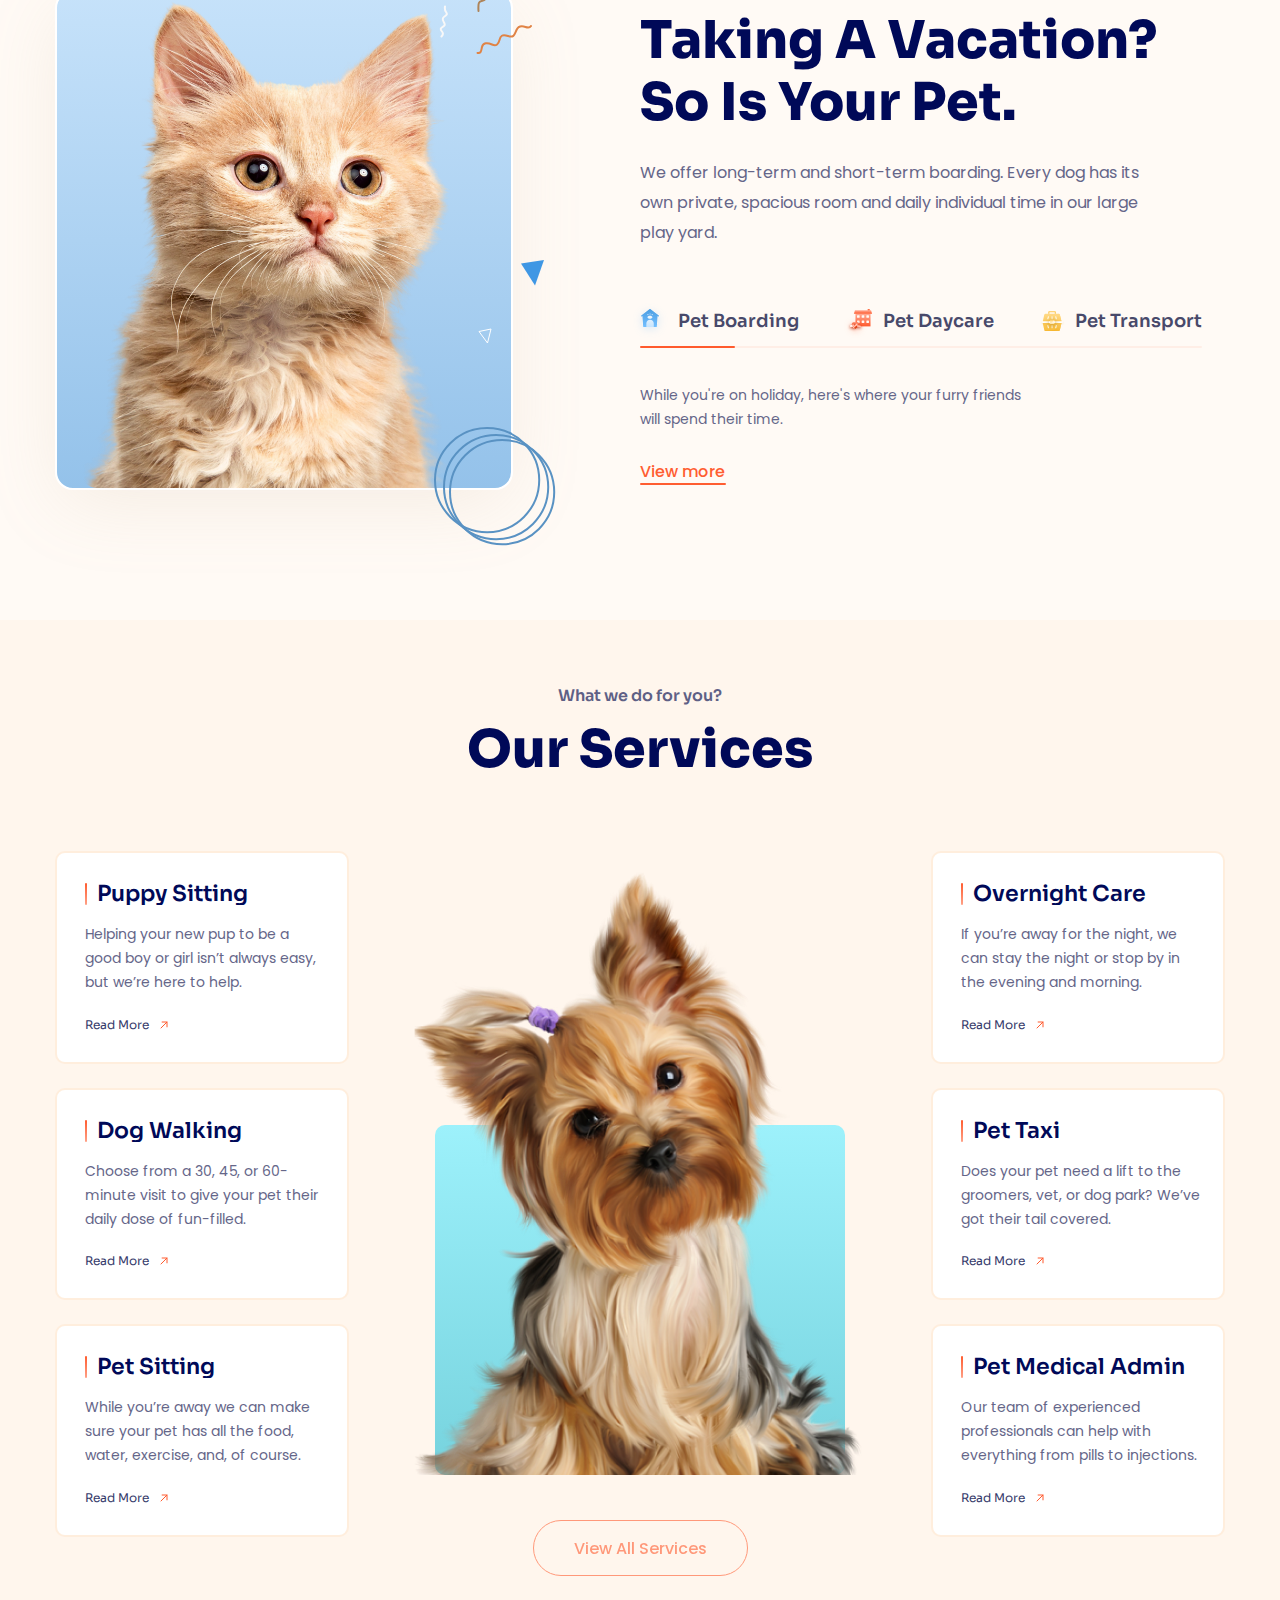
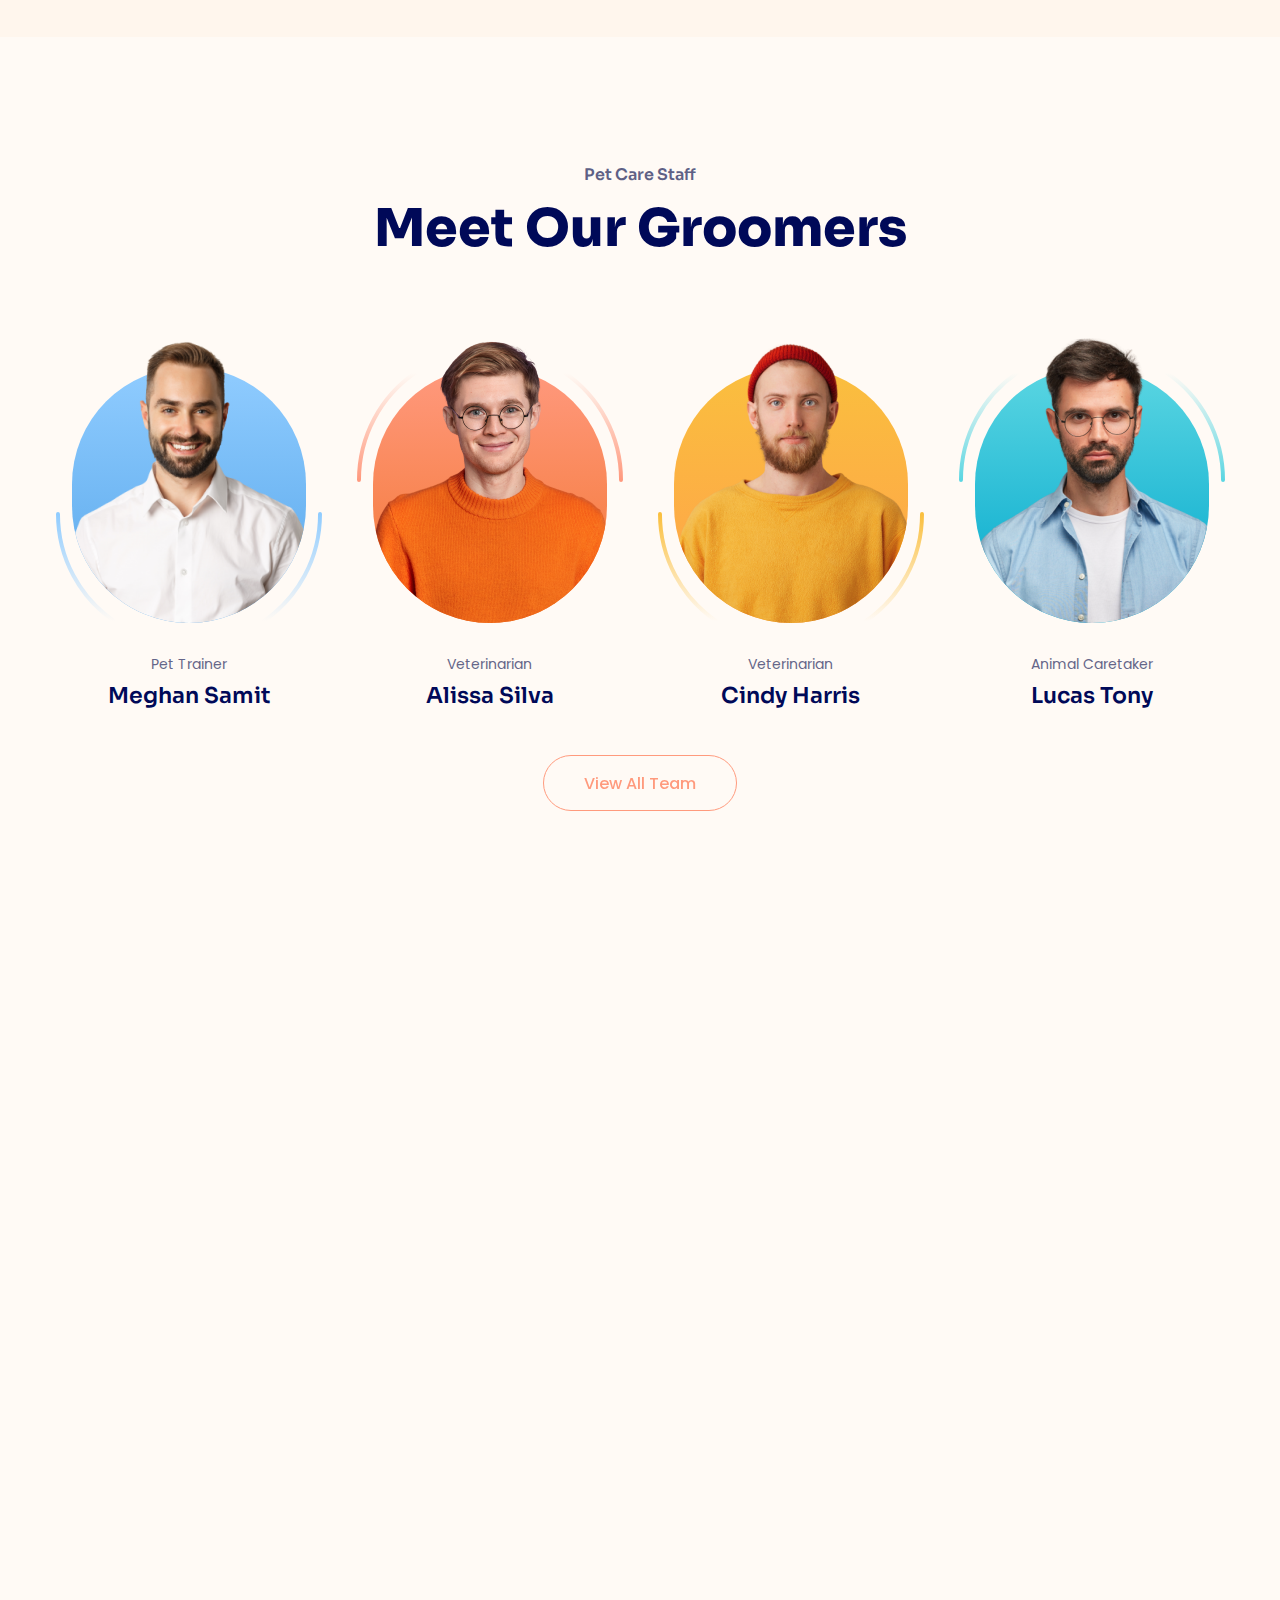
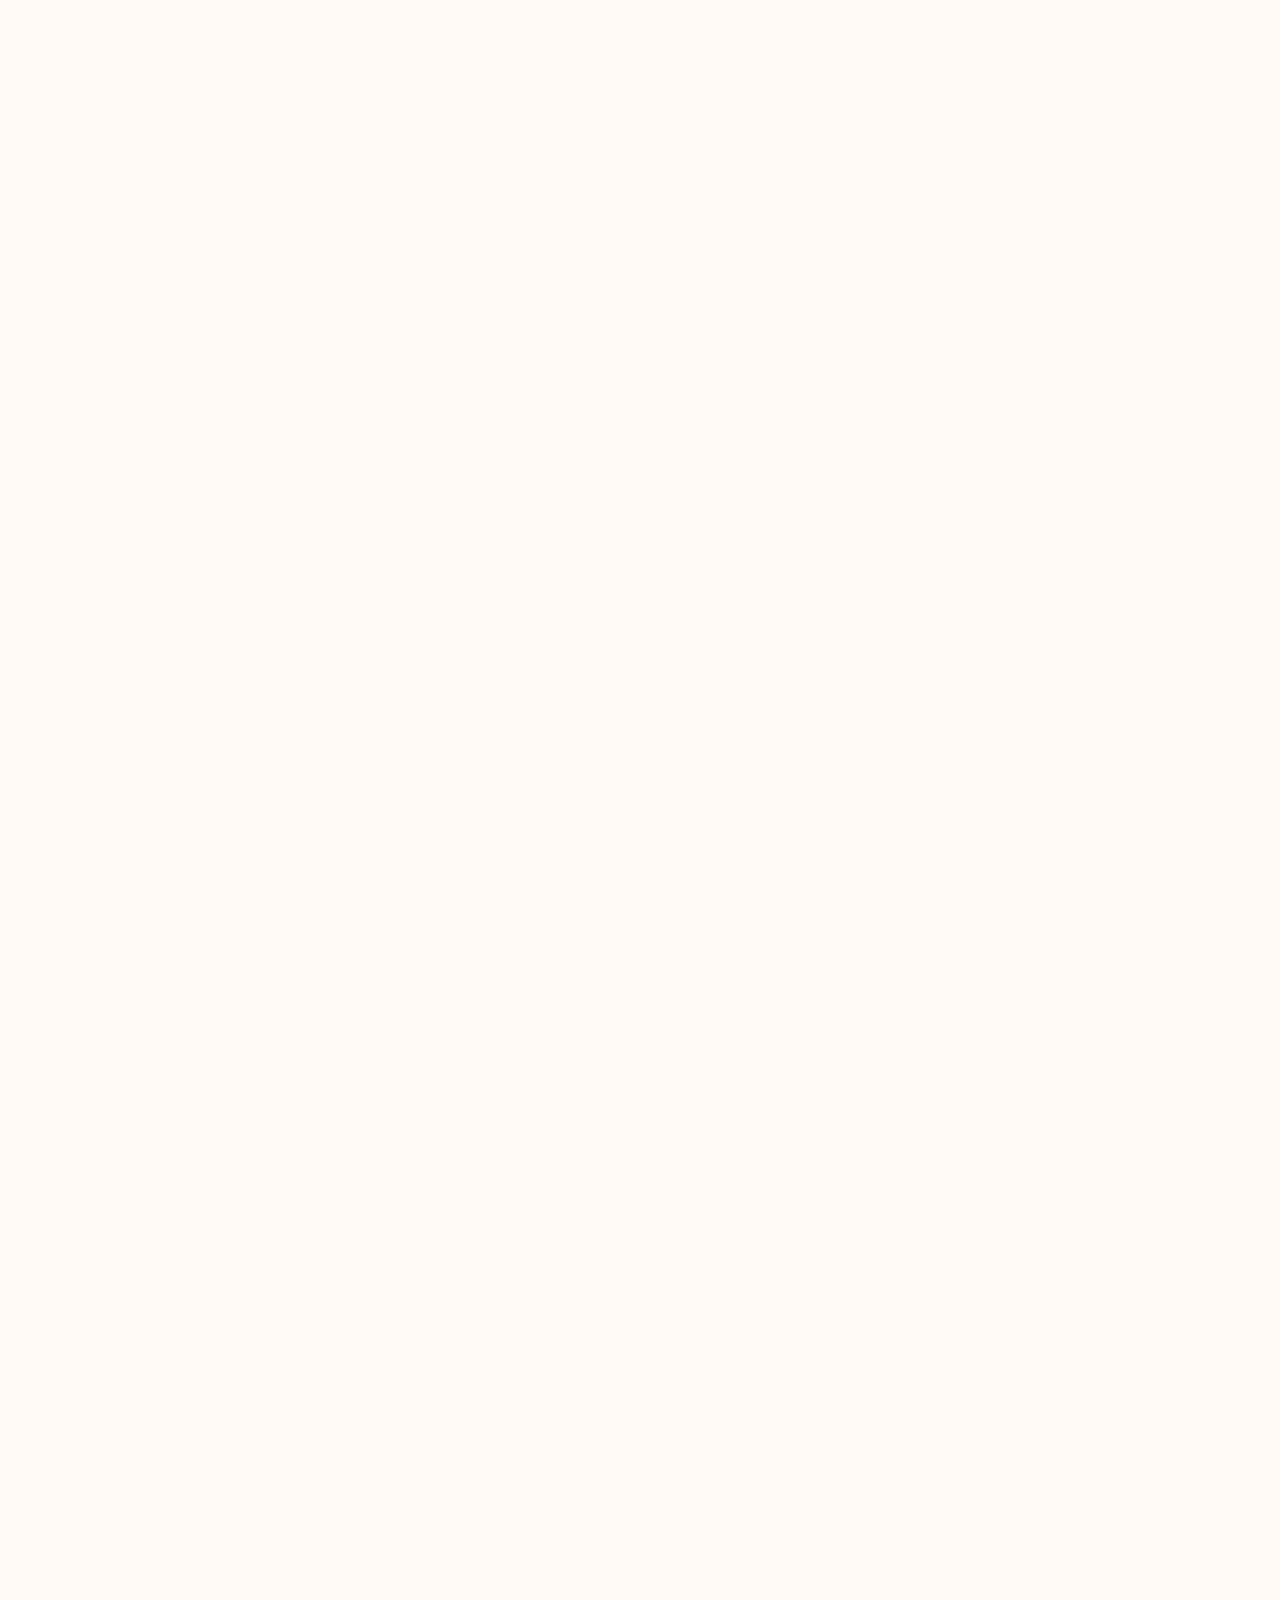
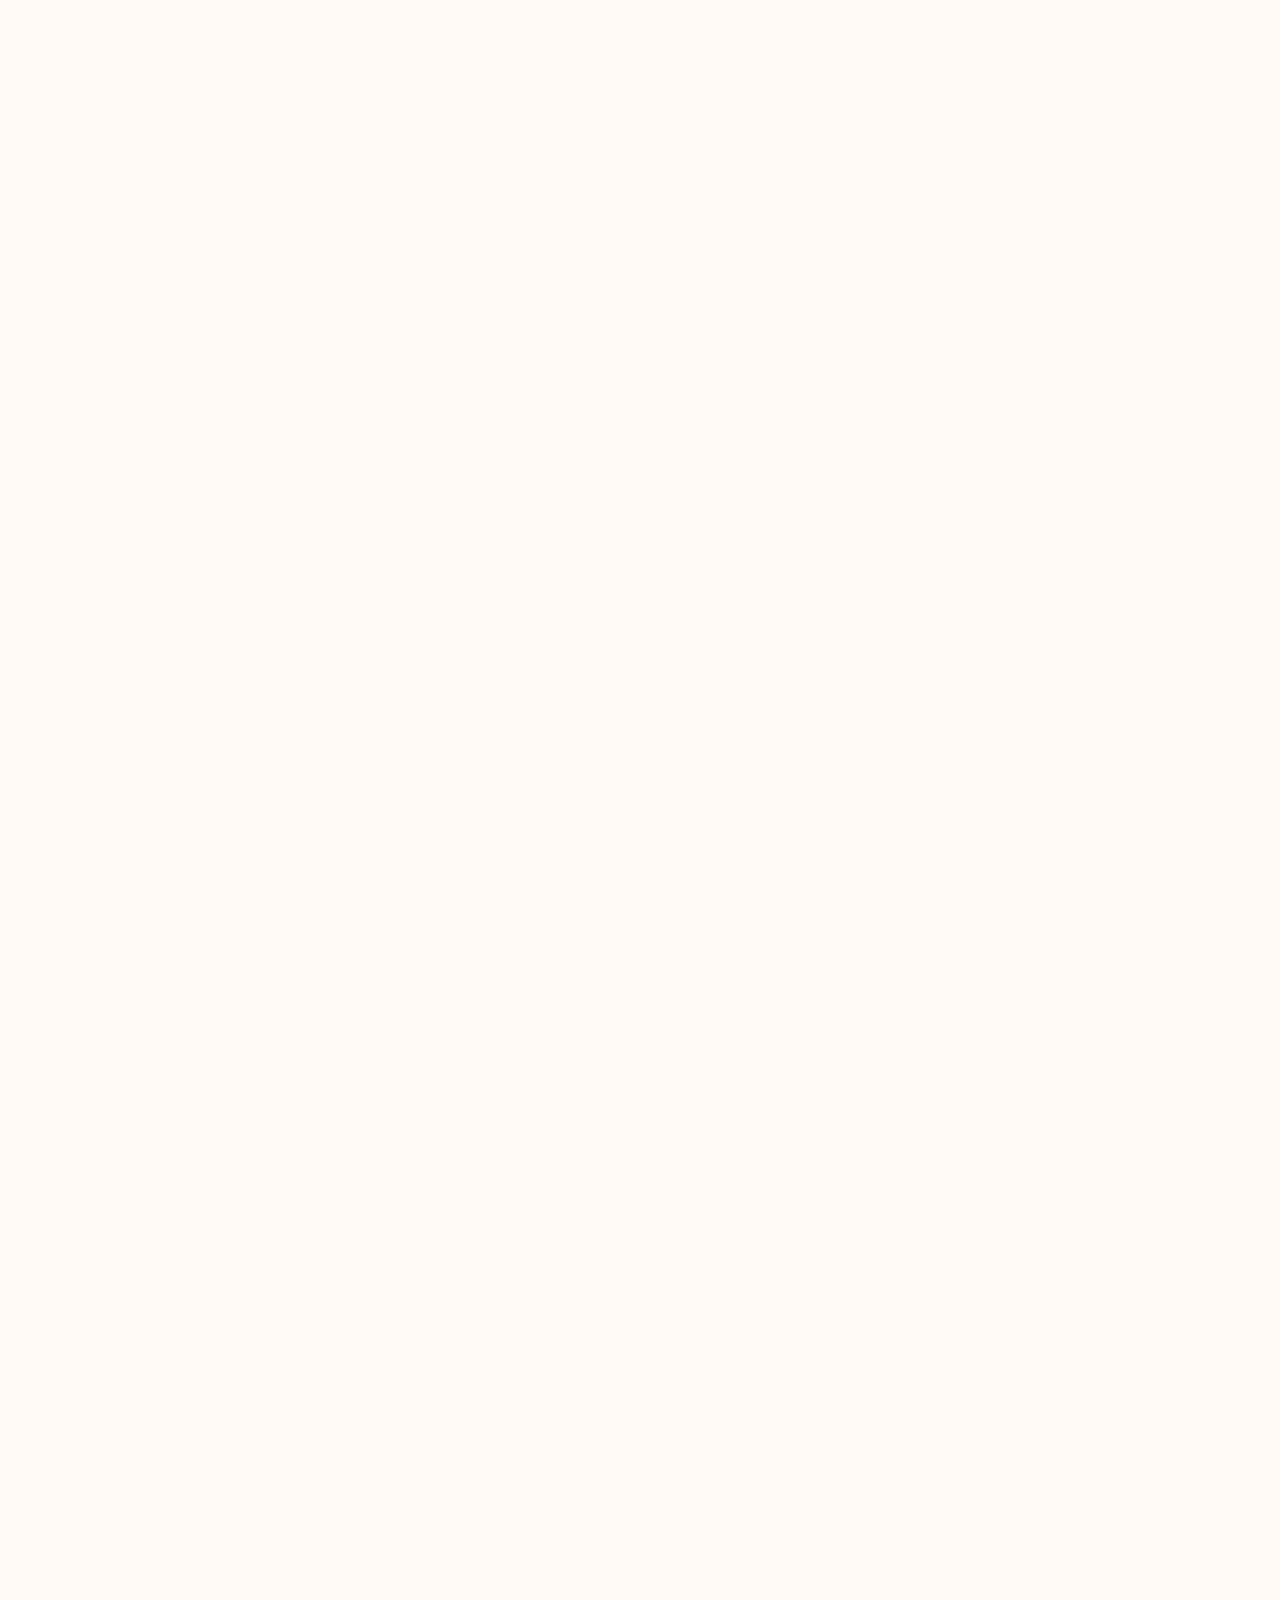
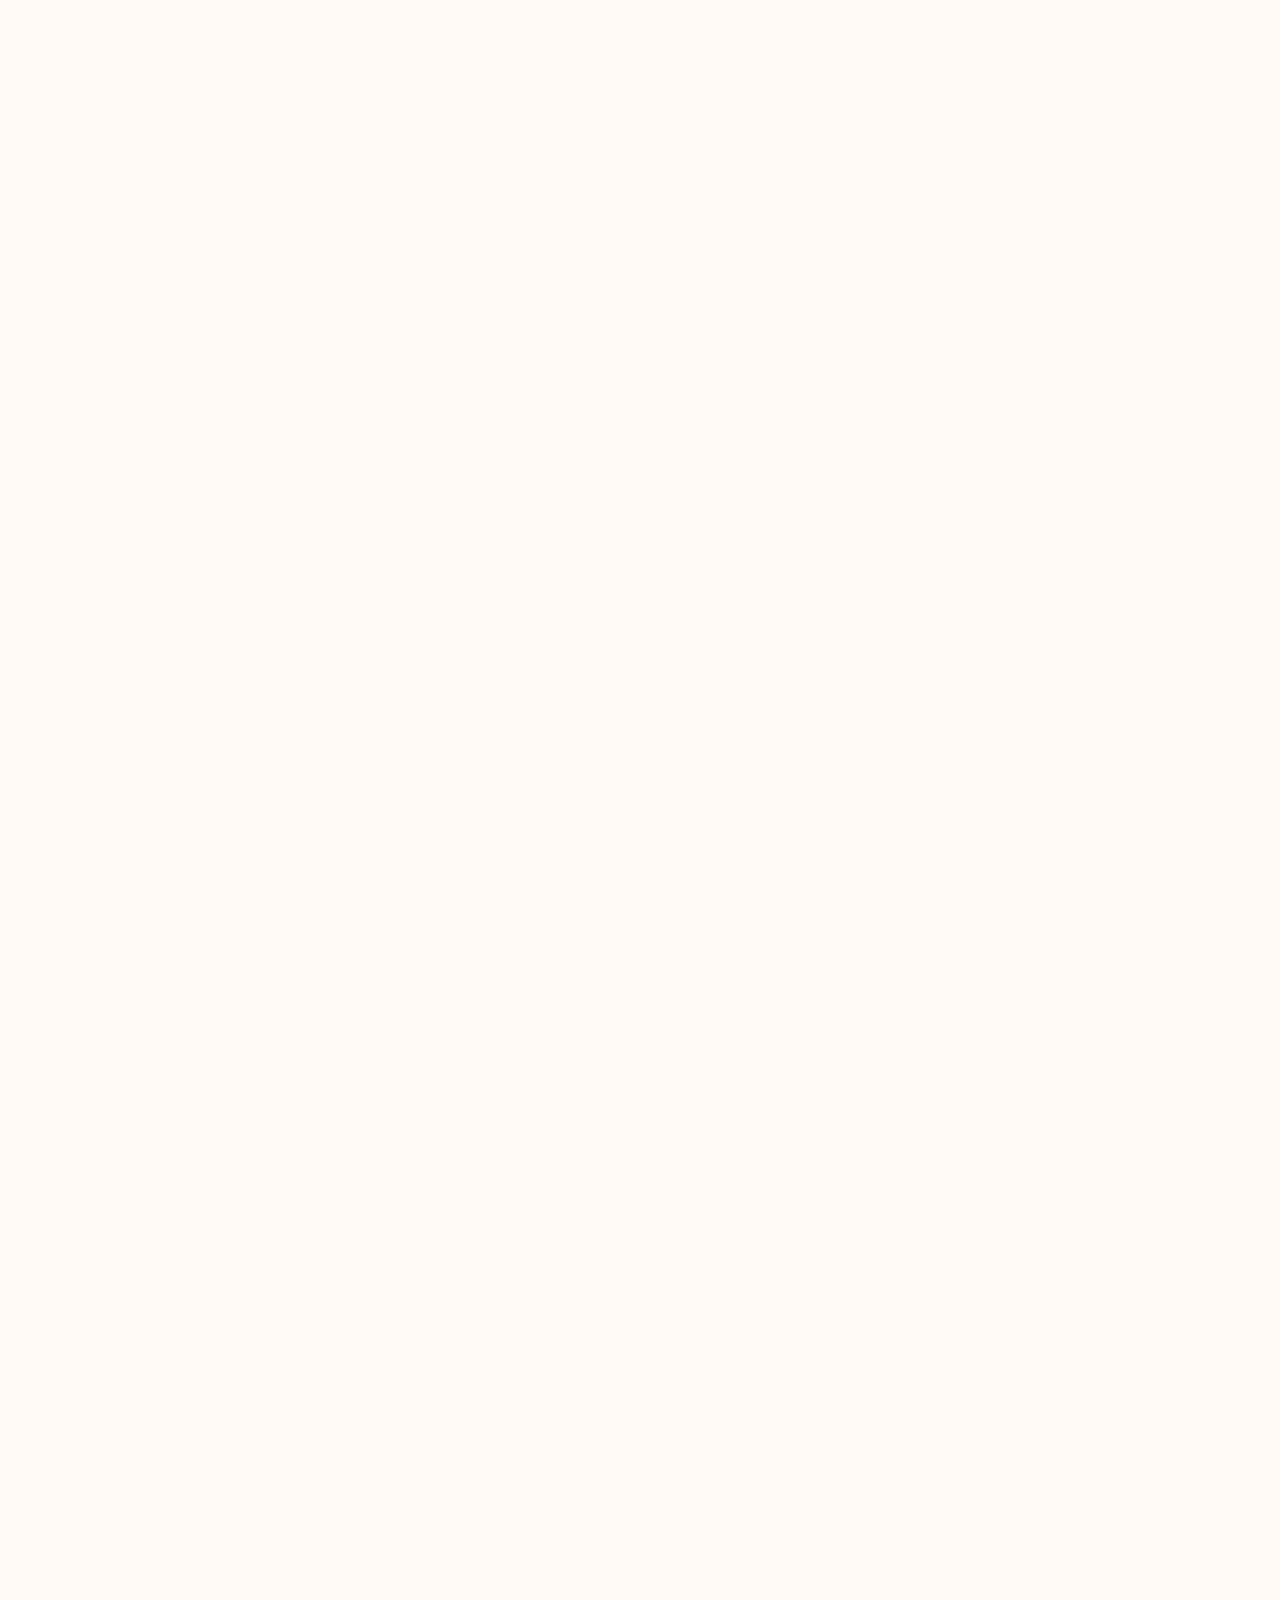
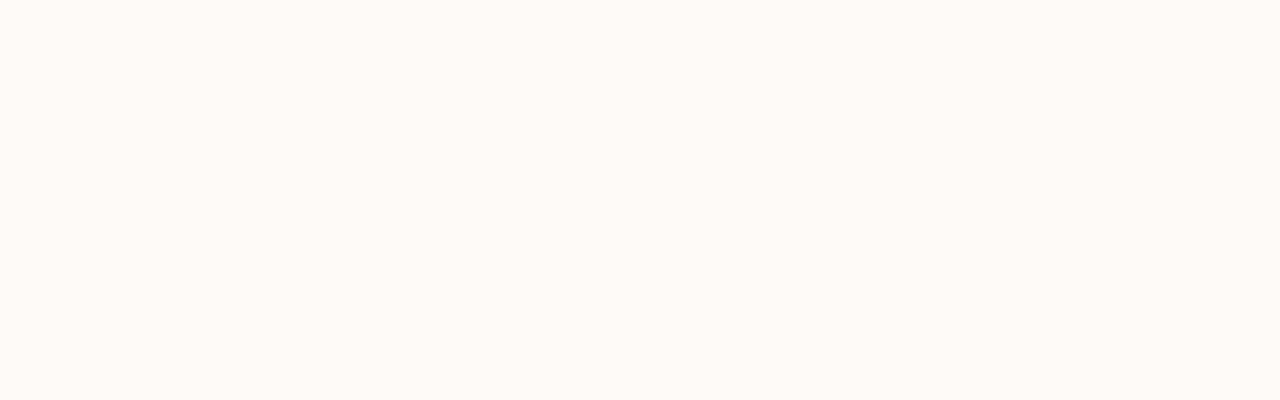
==== commit 92a65ea8: "commit staff 01" ====
--- a/index.html
+++ b/index.html
@@ -455,7 +455,7 @@
             <section class="services">
                 <div class="container">
                     <!-- services head -->
-                    <section class="services__head">
+                    <section class="section-head">
                         <p class="section-topic">What we do for you?</p>
                         <h2 class="section-heading">Our Services</h2>
                     </section>
@@ -714,6 +714,72 @@
                     </div>
                 </div>
             </section>
+            <!-- ===STAFF -->
+            <section class="staff">
+                <div class="container">
+                    <section class="section-head">
+                        <p class="section-topic">Pet Care Staff</p>
+                        <h2 class="section-heading">Meet Our Groomers</h2>
+                    </section>
+                    <ul class="staff__list-box">
+                        <li class="staff__item">
+                            <figure class="staff__media">
+                                <img
+                                    src="./assets/img/staff01.png"
+                                    alt="Meghan Samit"
+                                    class="staff__avatar"
+                                />
+                            </figure>
+                            <p class="staff__desc">Pet Trainer</p>
+                            <h3>
+                                <a href="#!" class="staff__name">Meghan Samit</a>
+                            </h3>
+                        </li>
+                        <li class="staff__item">
+                            <figure class="staff__media">
+                                <img
+                                    src="./assets/img/staff02.png"
+                                    alt="Alissa Silva"
+                                    class="staff__avatar"
+                                />
+                            </figure>
+                            <p class="staff__desc">Veterinarian</p>
+                            <h3>
+                                <a href="#!" class="staff__name">Alissa Silva</a>
+                            </h3>
+                        </li>
+                        <li class="staff__item">
+                            <figure class="staff__media">
+                                <img
+                                    src="./assets/img/staff03.png"
+                                    alt="Cindy Harris"
+                                    class="staff__avatar"
+                                />
+                            </figure>
+                            <p class="staff__desc">Veterinarian</p>
+                            <h3>
+                                <a href="#!" class="staff__name">Cindy Harris</a>
+                            </h3>
+                        </li>
+                        <li class="staff__item">
+                            <figure class="staff__media">
+                                <img
+                                    src="./assets/img/staff04.png"
+                                    alt="Lucas Tony"
+                                    class="staff__avatar"
+                                />
+                            </figure>
+                            <p class="staff__desc">Animal Caretaker</p>
+                            <h3>
+                                <a href="#!" class="staff__name">Lucas Tony</a>
+                            </h3>
+                        </li>
+                    </ul>
+                    <div class="staff__btn-wrap">
+                        <a href="#!" class="btn staff__btn">View All Team</a>
+                    </div>
+                </div>
+            </section>
         </main>
     </body>
 </html>
--- a/assets/css/styles.css
+++ b/assets/css/styles.css
@@ -35,6 +35,10 @@
 }
 
 /* =====common */
+.section-head {
+    text-align: center;
+}
+
 .section-topic {
     font-family: "Sora", sans-serif;
     font-weight: 600;
@@ -666,10 +670,6 @@
     background: #fff6ed;
 }
 
-.services__head {
-    text-align: center;
-}
-
 .services__grid {
     display: grid;
     column-gap: 86px;
@@ -764,3 +764,115 @@
     margin-bottom: -39px;
     box-shadow: none;
 }
+
+/* ===STAFF */
+.staff {
+    padding: 130px 0;
+}
+
+.staff__list-box {
+    display: grid;
+    grid-template-columns: repeat(4, 1fr);
+    column-gap: 67px;
+    margin-top: 78px;
+    padding: 0 calc(33px / 2);
+}
+
+.staff__item {
+    text-align: center;
+}
+
+.staff__media {
+    display: flex;
+    justify-content: center;
+    align-items: flex-end;
+    position: relative;
+    z-index: -1;
+    /* width: 100%;
+    height: 299px; */
+    border-radius: 129.5px;
+}
+
+.staff__media::before {
+    position: absolute;
+    content: " ";
+    width: calc(100% + 32px);
+    height: 100%;
+    background-image: url(../icon/staff-decor01.svg);
+    background-size: 100%;
+    background-repeat: no-repeat;
+}
+
+.staff__item:nth-child(3) .staff__media::before {
+    background-image: url(../icon/staff-decor03.svg);
+}
+
+.staff__item:nth-child(odd) .staff__media::before {
+    background-position-y: bottom;
+}
+
+.staff__item:nth-child(2) .staff__media::before {
+    background-image: url(../icon/staff-decor02.svg);
+}
+
+.staff__item:nth-child(4) .staff__media::before {
+    background-image: url(../icon/staff-decor04.svg);
+}
+
+.staff__item:nth-child(even) .staff__media::before {
+    background-position-y: 33px;
+}
+
+.staff__media::after {
+    position: absolute;
+    bottom: 0;
+    z-index: 1;
+    display: block;
+    content: "";
+    width: 100%;
+    height: 90%;
+    background: linear-gradient(180deg, #90ccff 0%, #59a8eb 95.96%);
+    border-radius: inherit;
+}
+
+.staff__item:nth-child(2) .staff__media::after {
+    background: linear-gradient(180deg, #ff997e 0%, #f3752e 100%);
+}
+.staff__item:nth-child(3) .staff__media::after {
+    background: linear-gradient(180deg, #fabf3e 0%, #ffa14a 100%);
+}
+.staff__item:nth-child(4) .staff__media::after {
+    background: linear-gradient(180deg, #5bd6e2 0%, #00a7cc 100%);
+}
+.staff__avatar {
+    position: relative;
+    z-index: 2;
+    width: 100%;
+    border-radius: inherit;
+}
+
+.staff__desc {
+    margin-top: 34px;
+    font-size: 1.4rem;
+    line-height: 1;
+    color: var(--desc-primary);
+}
+
+.staff__name {
+    display: inline-block;
+    margin-top: 14px;
+    font-weight: 600;
+    font-size: 2.2rem;
+    line-height: 1;
+    color: var(--primary-color);
+}
+
+.staff__btn-wrap {
+    margin-top: 48px;
+    text-align: center;
+}
+
+.staff__btn {
+    display: inline-block;
+    box-shadow: none;
+}
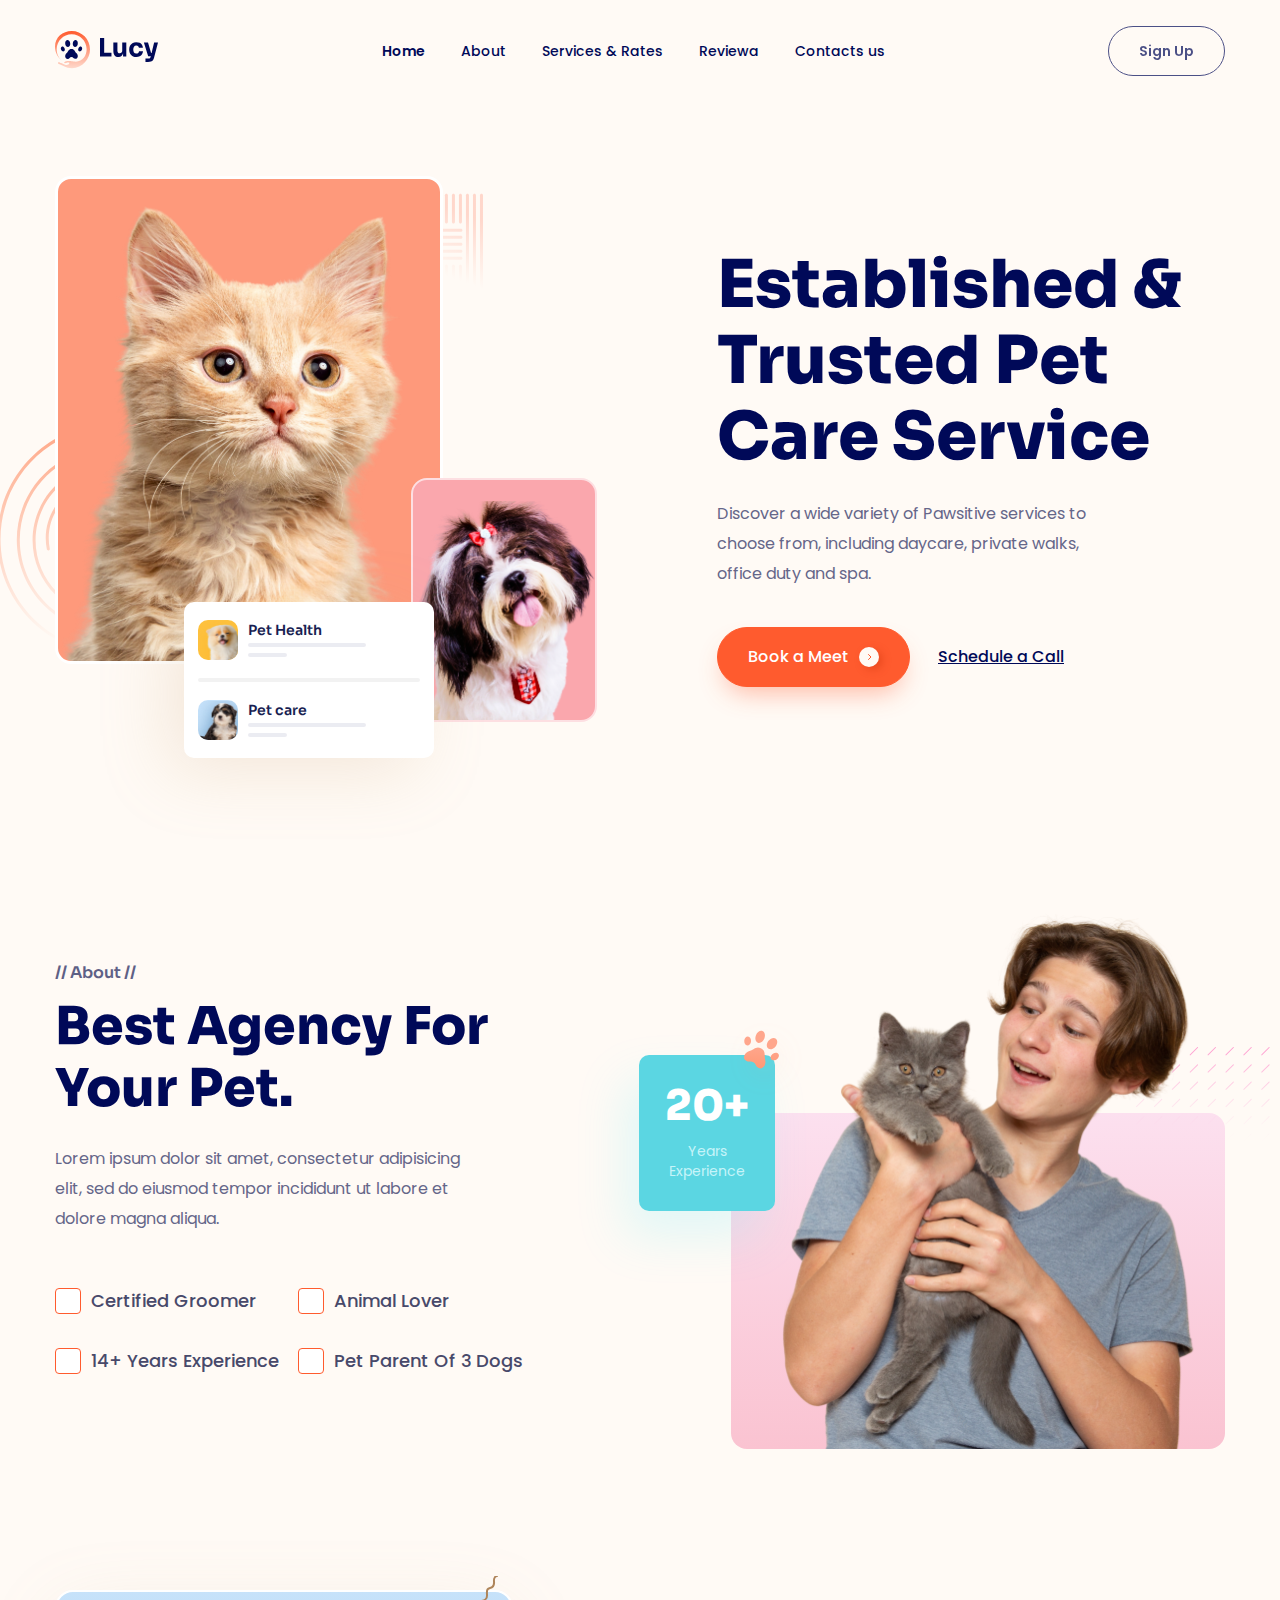
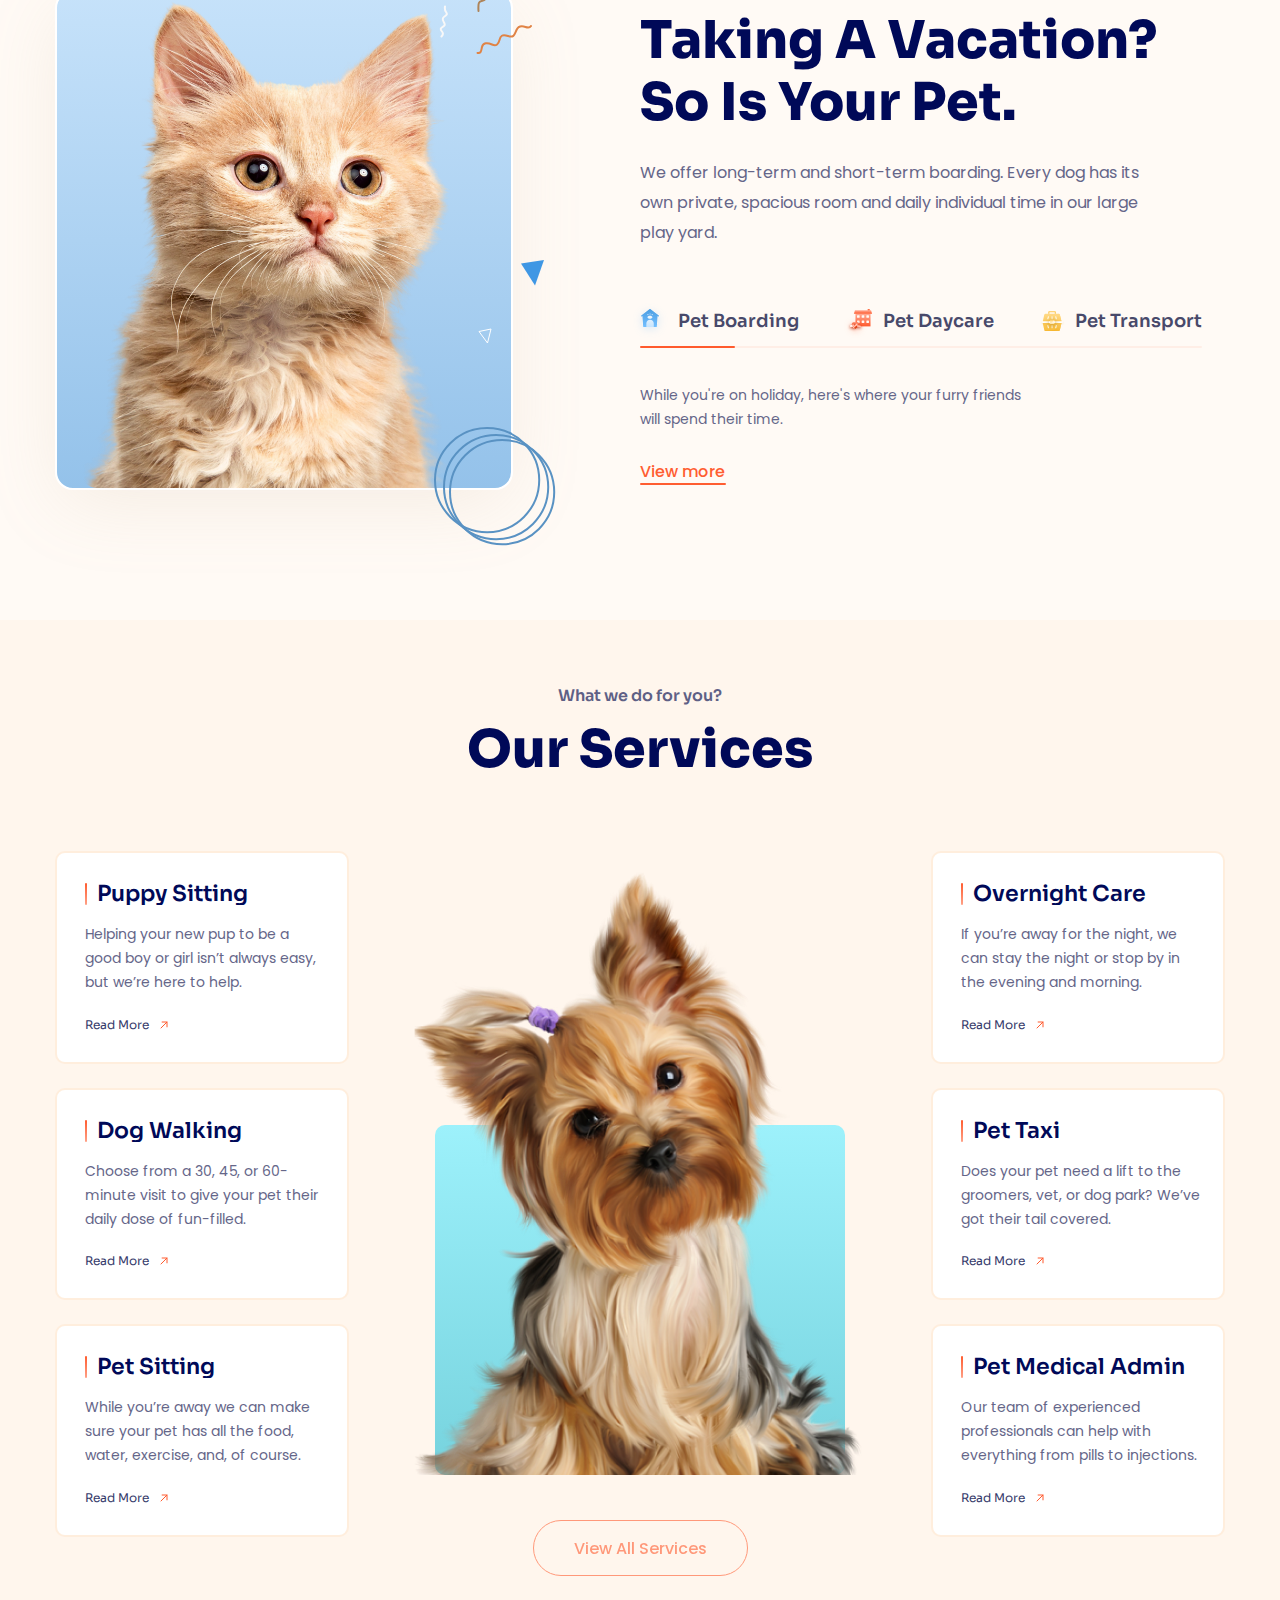
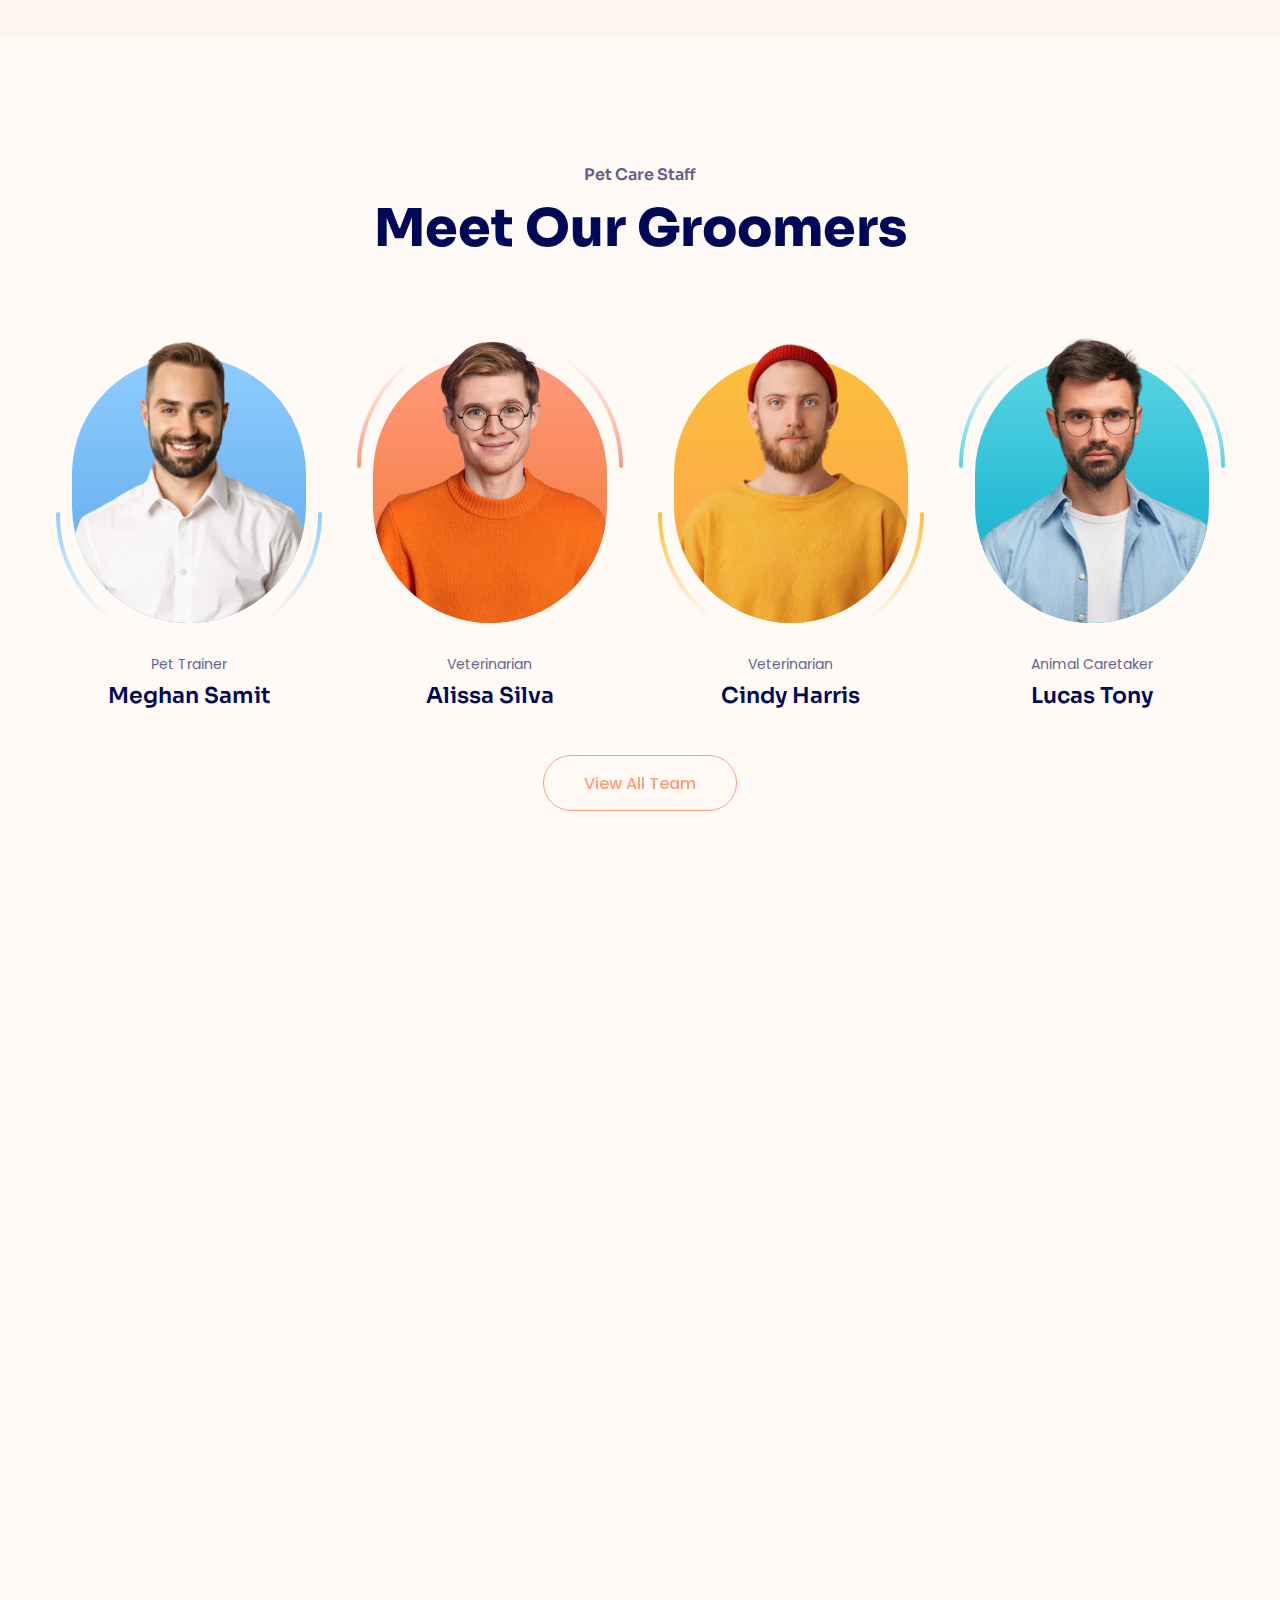
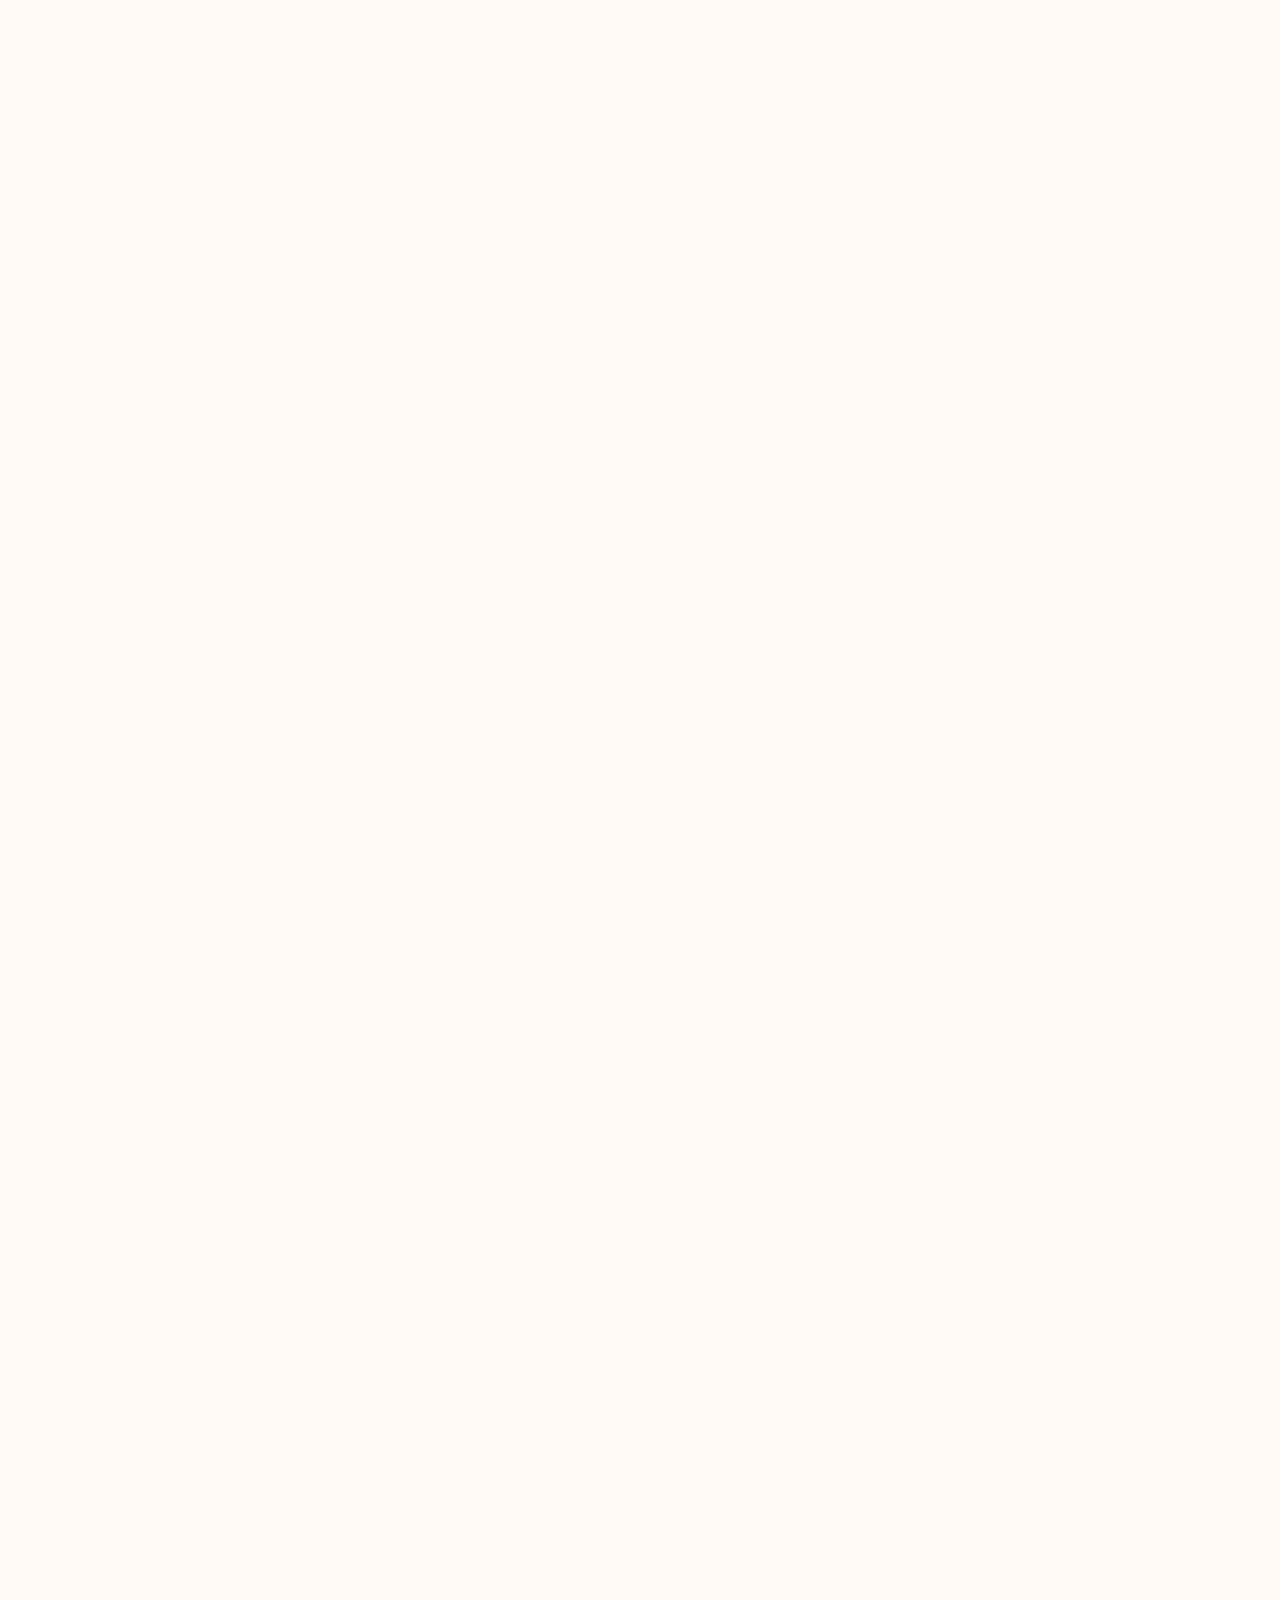
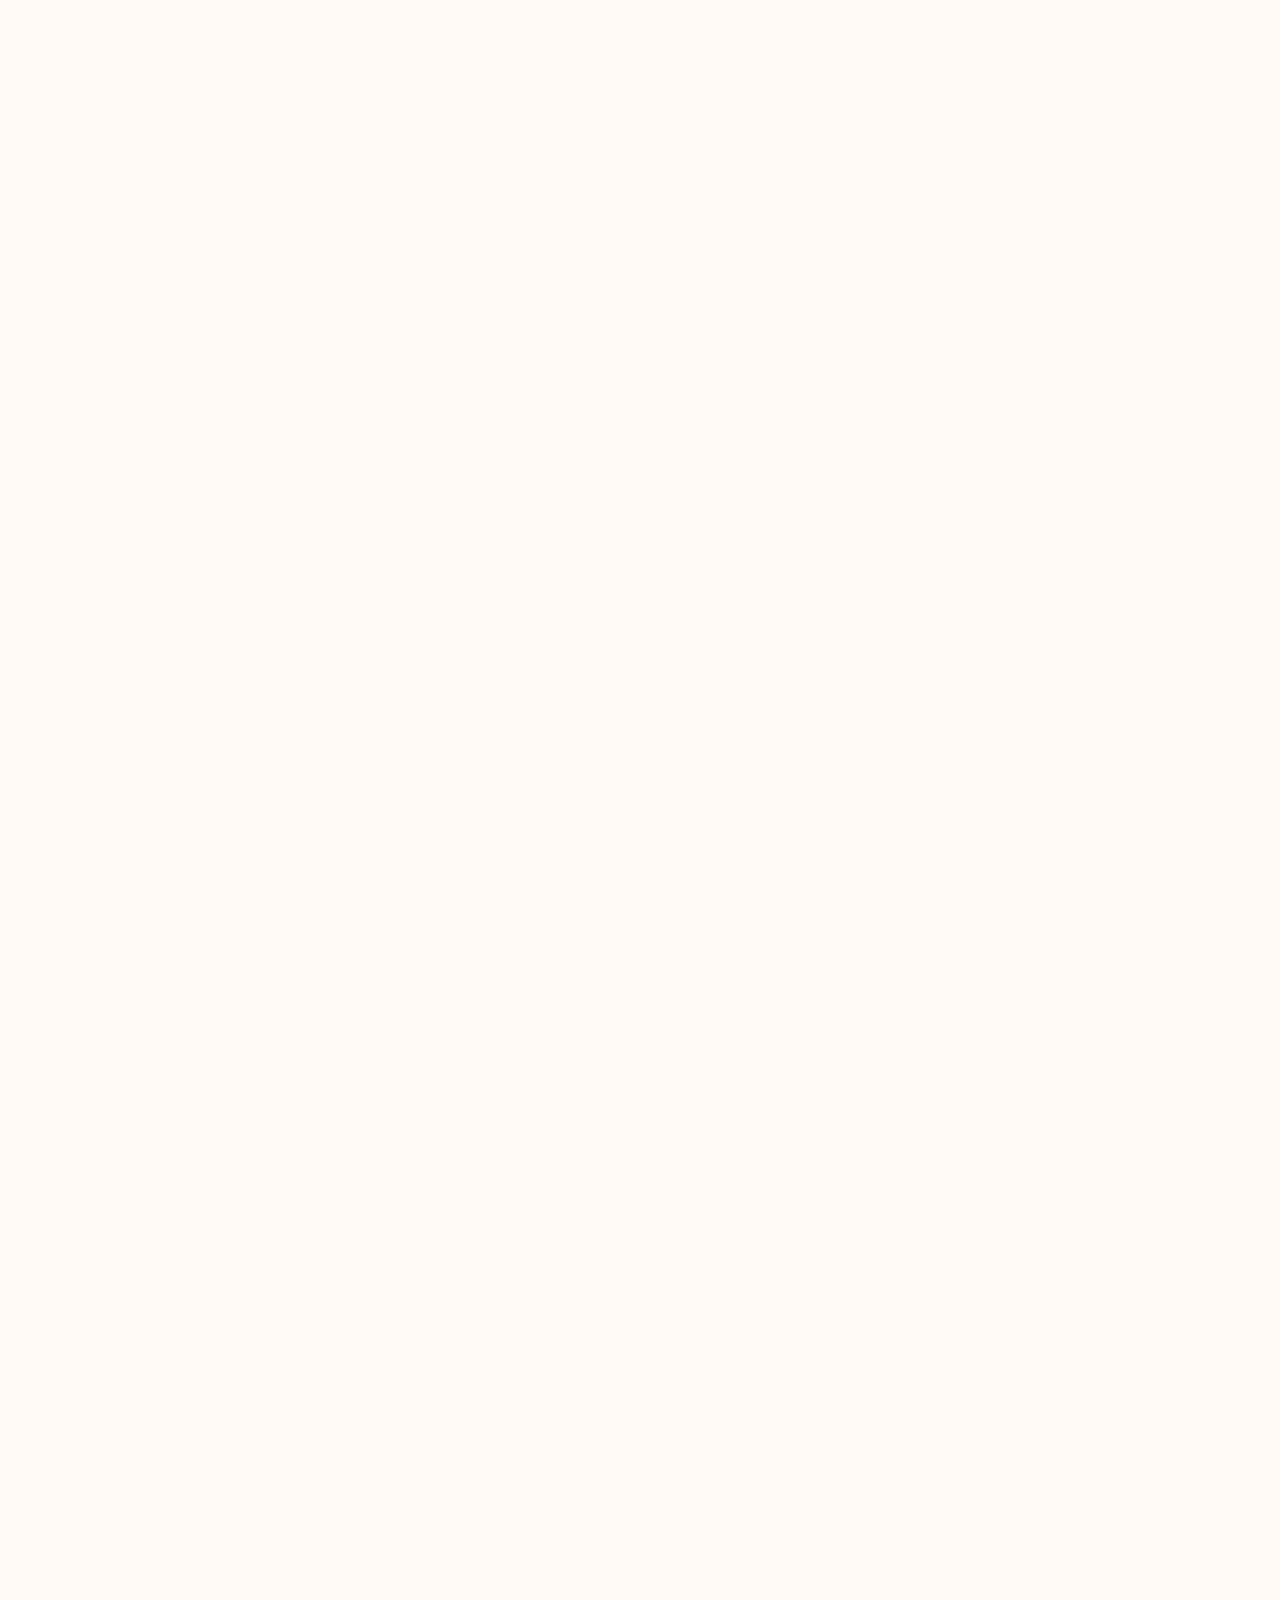
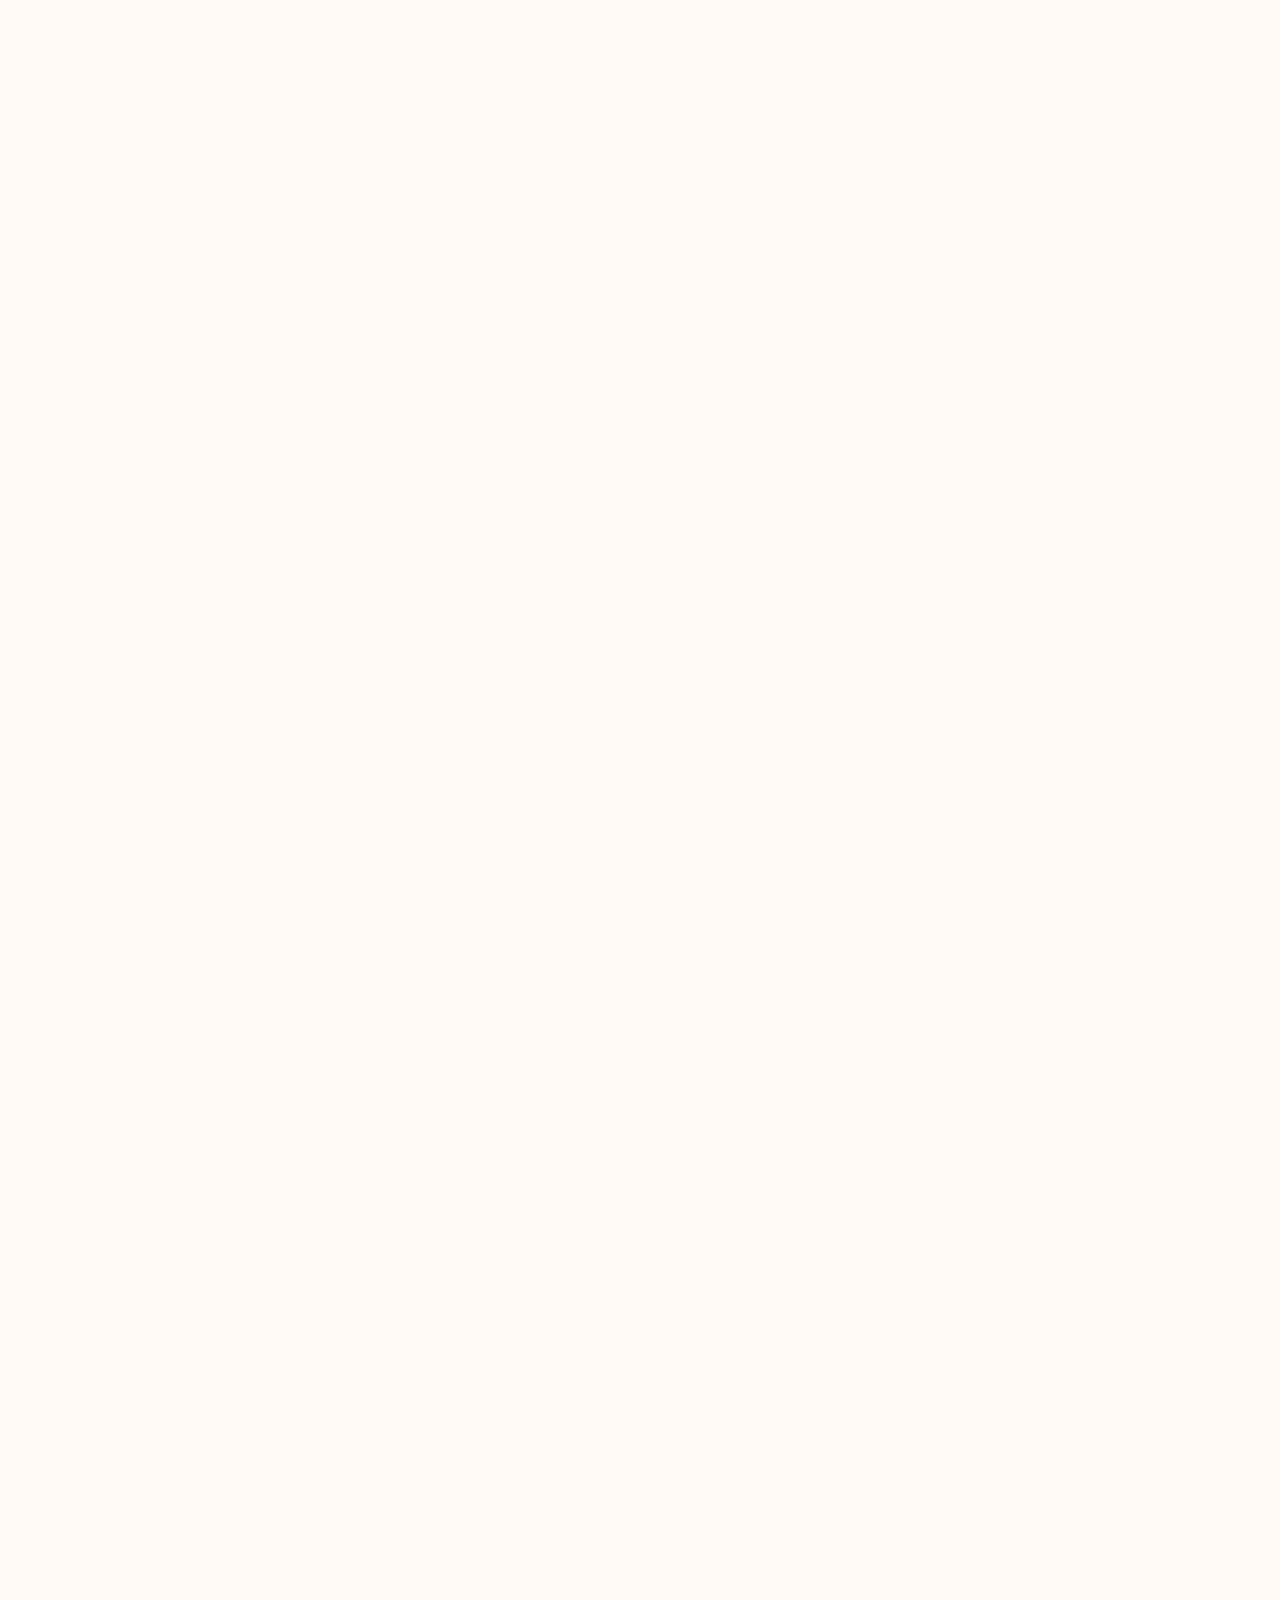
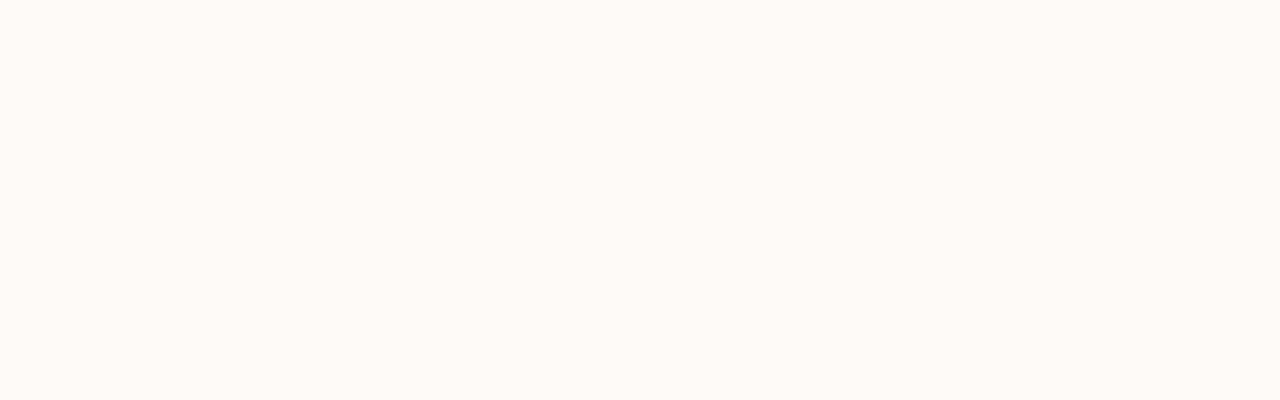
==== commit 04084c1f: "commit staff 02" ====
--- a/index.html
+++ b/index.html
@@ -729,6 +729,7 @@
                                     alt="Meghan Samit"
                                     class="staff__avatar"
                                 />
+                                <div class="staff__bg"></div>
                             </figure>
                             <p class="staff__desc">Pet Trainer</p>
                             <h3>
@@ -739,9 +740,10 @@
                             <figure class="staff__media">
                                 <img
                                     src="./assets/img/staff02.png"
-                                    alt="Alissa Silva"
+                                    alt="Meghan Samit"
                                     class="staff__avatar"
                                 />
+                                <div class="staff__bg"></div>
                             </figure>
                             <p class="staff__desc">Veterinarian</p>
                             <h3>
@@ -752,9 +754,10 @@
                             <figure class="staff__media">
                                 <img
                                     src="./assets/img/staff03.png"
-                                    alt="Cindy Harris"
+                                    alt="Veterinarian"
                                     class="staff__avatar"
                                 />
+                                <div class="staff__bg"></div>
                             </figure>
                             <p class="staff__desc">Veterinarian</p>
                             <h3>
@@ -765,9 +768,10 @@
                             <figure class="staff__media">
                                 <img
                                     src="./assets/img/staff04.png"
-                                    alt="Lucas Tony"
+                                    alt="Animal Caretaker"
                                     class="staff__avatar"
                                 />
+                                <div class="staff__bg"></div>
                             </figure>
                             <p class="staff__desc">Animal Caretaker</p>
                             <h3>
--- a/assets/css/styles.css
+++ b/assets/css/styles.css
@@ -783,72 +783,60 @@
 }
 
 .staff__media {
+    position: relative;
+}
+
+.staff__avatar {
+    position: relative;
+    z-index: 2;
+    display: block;
+    border-radius: 129.5px;
+    width: 100%;
+}
+.staff__bg {
+    position: absolute;
+    bottom: 0;
+    z-index: 1;
     display: flex;
     justify-content: center;
-    align-items: flex-end;
-    position: relative;
-    z-index: -1;
-    /* width: 100%;
-    height: 299px; */
+    width: 100%;
+    height: 93.3333333%;
+    background: linear-gradient(180deg, #90ccff 0%, #59a8eb 95.96%);
     border-radius: 129.5px;
 }
 
-.staff__media::before {
-    position: absolute;
-    content: " ";
+.staff__item:nth-child(2) .staff__bg {
+    background: linear-gradient(180deg, #ff997e 0%, #f3752e 100%);
+}
+.staff__item:nth-child(3) .staff__bg {
+    background: linear-gradient(180deg, #fabf3e 0%, #ffa14a 100%);
+}
+.staff__item:nth-child(4) .staff__bg {
+    background: linear-gradient(180deg, #5bd6e2 0%, #00a7cc 100%);
+}
+.staff__bg::before {
+    content: "";
+    position: absolute;
+    top: 0;
     width: calc(100% + 32px);
     height: 100%;
     background-image: url(../icon/staff-decor01.svg);
+    background-repeat: no-repeat;
     background-size: 100%;
-    background-repeat: no-repeat;
-}
-
-.staff__item:nth-child(3) .staff__media::before {
+    background-position-y: bottom;
+}
+
+.staff__item:nth-child(2) .staff__bg::before {
+    background-image: url(../icon/staff-decor02.svg);
+}
+.staff__item:nth-child(3) .staff__bg::before {
     background-image: url(../icon/staff-decor03.svg);
 }
-
-.staff__item:nth-child(odd) .staff__media::before {
-    background-position-y: bottom;
-}
-
-.staff__item:nth-child(2) .staff__media::before {
-    background-image: url(../icon/staff-decor02.svg);
-}
-
-.staff__item:nth-child(4) .staff__media::before {
+.staff__item:nth-child(4) .staff__bg::before {
     background-image: url(../icon/staff-decor04.svg);
 }
-
-.staff__item:nth-child(even) .staff__media::before {
-    background-position-y: 33px;
-}
-
-.staff__media::after {
-    position: absolute;
-    bottom: 0;
-    z-index: 1;
-    display: block;
-    content: "";
-    width: 100%;
-    height: 90%;
-    background: linear-gradient(180deg, #90ccff 0%, #59a8eb 95.96%);
-    border-radius: inherit;
-}
-
-.staff__item:nth-child(2) .staff__media::after {
-    background: linear-gradient(180deg, #ff997e 0%, #f3752e 100%);
-}
-.staff__item:nth-child(3) .staff__media::after {
-    background: linear-gradient(180deg, #fabf3e 0%, #ffa14a 100%);
-}
-.staff__item:nth-child(4) .staff__media::after {
-    background: linear-gradient(180deg, #5bd6e2 0%, #00a7cc 100%);
-}
-.staff__avatar {
-    position: relative;
-    z-index: 2;
-    width: 100%;
-    border-radius: inherit;
+.staff__item:nth-child(even) .staff__bg::before {
+    background-position: top;
 }
 
 .staff__desc {
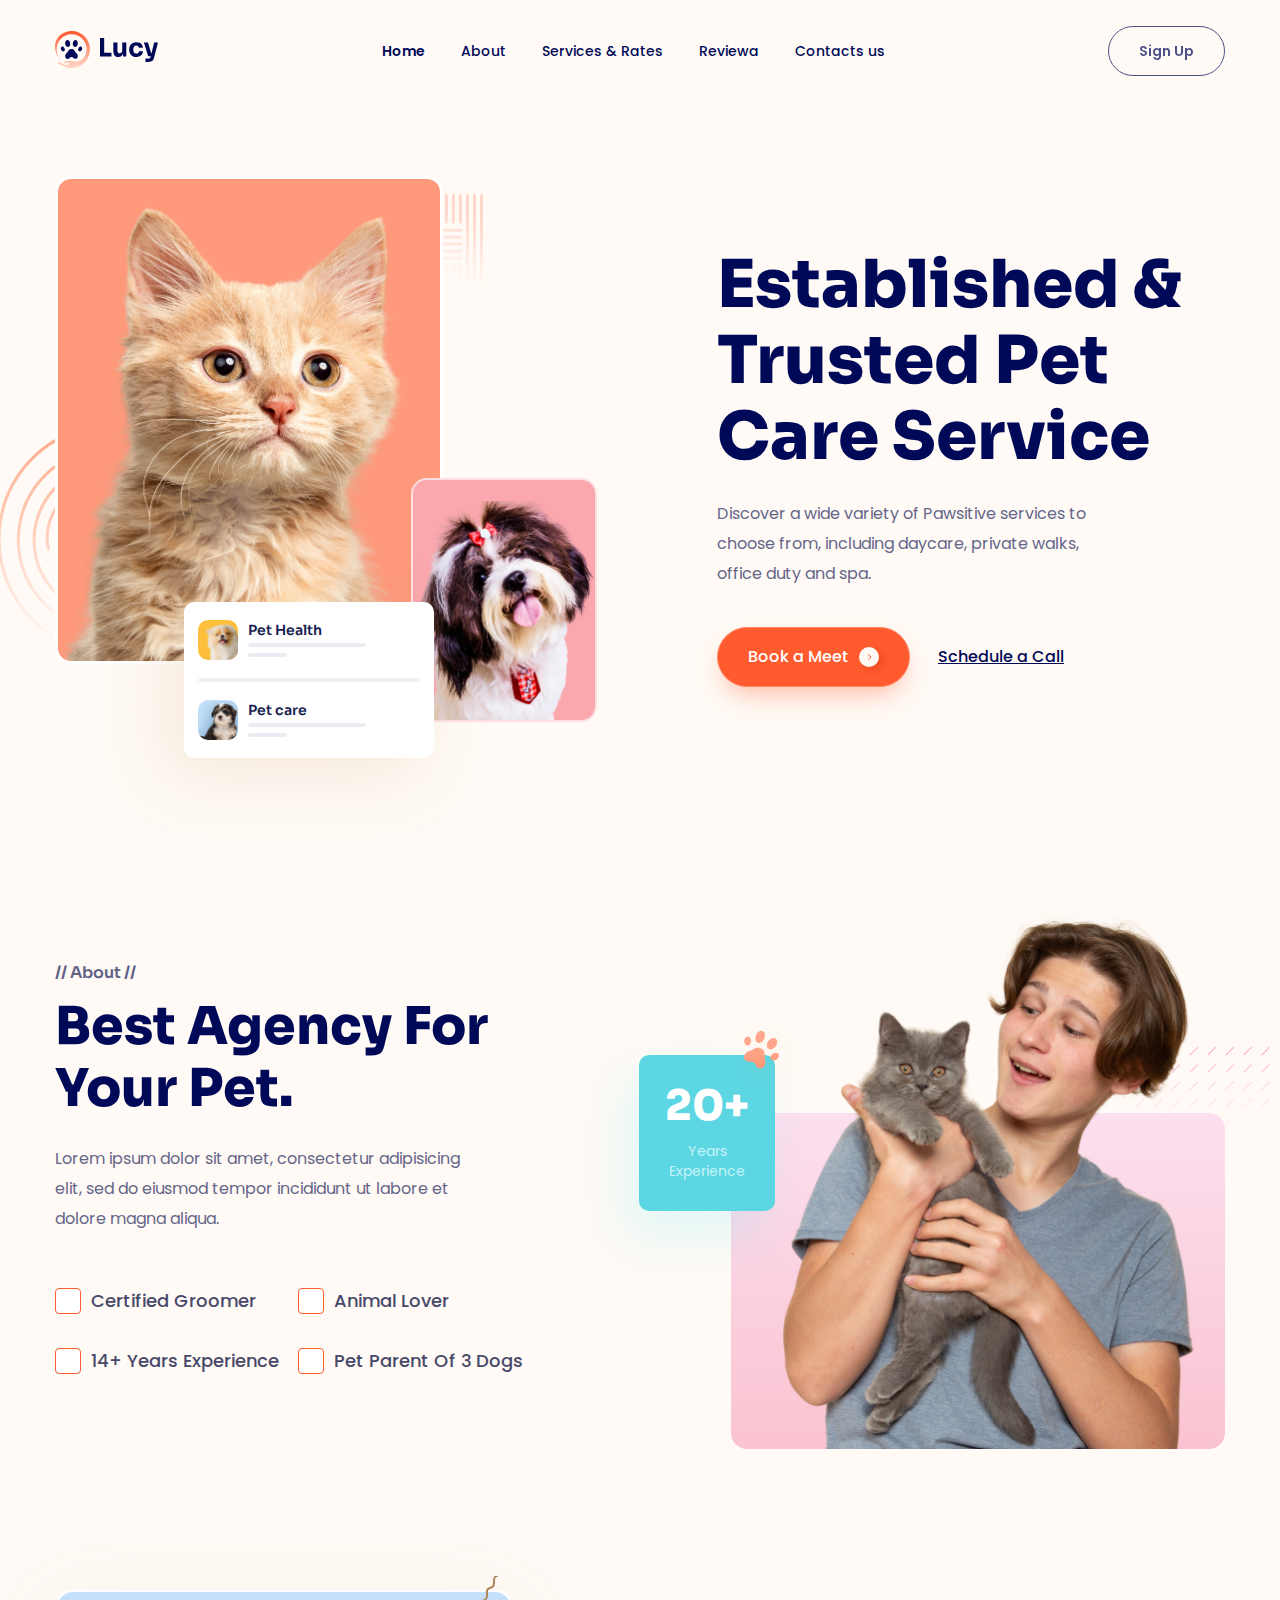
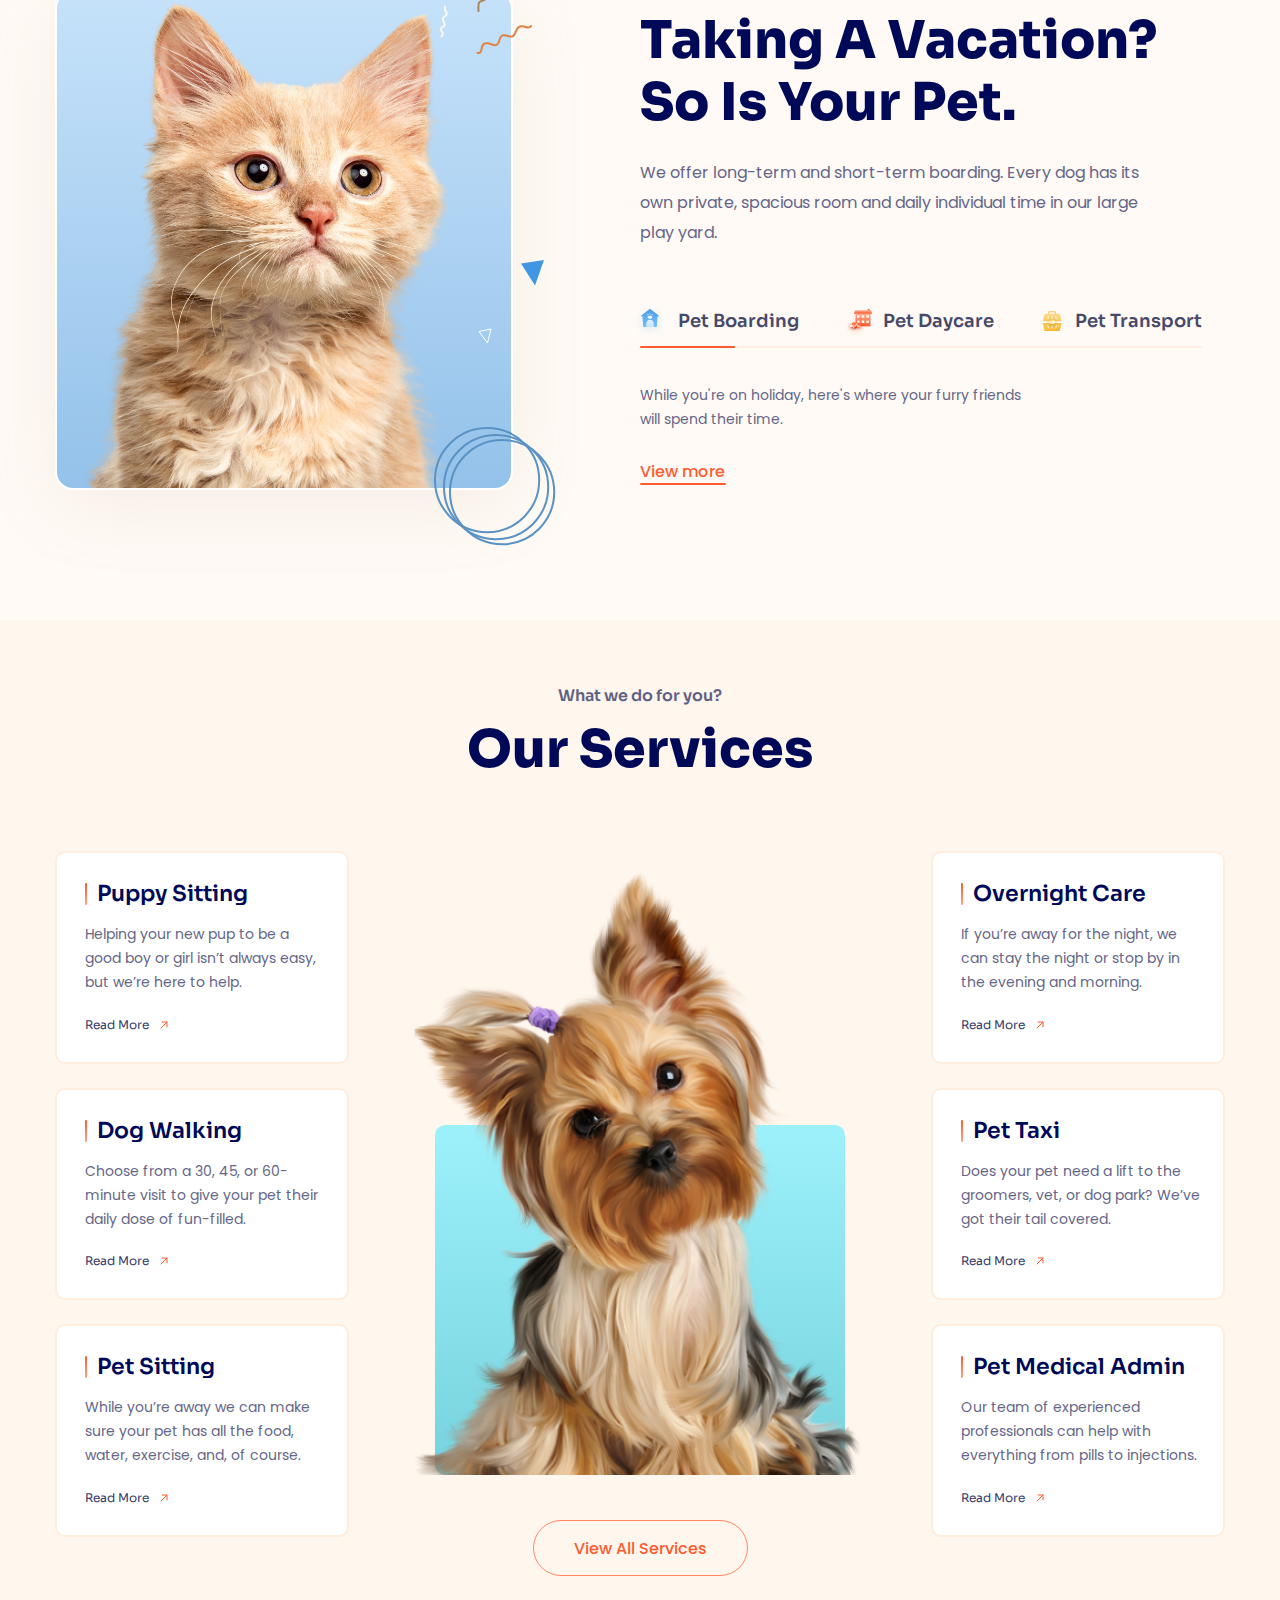
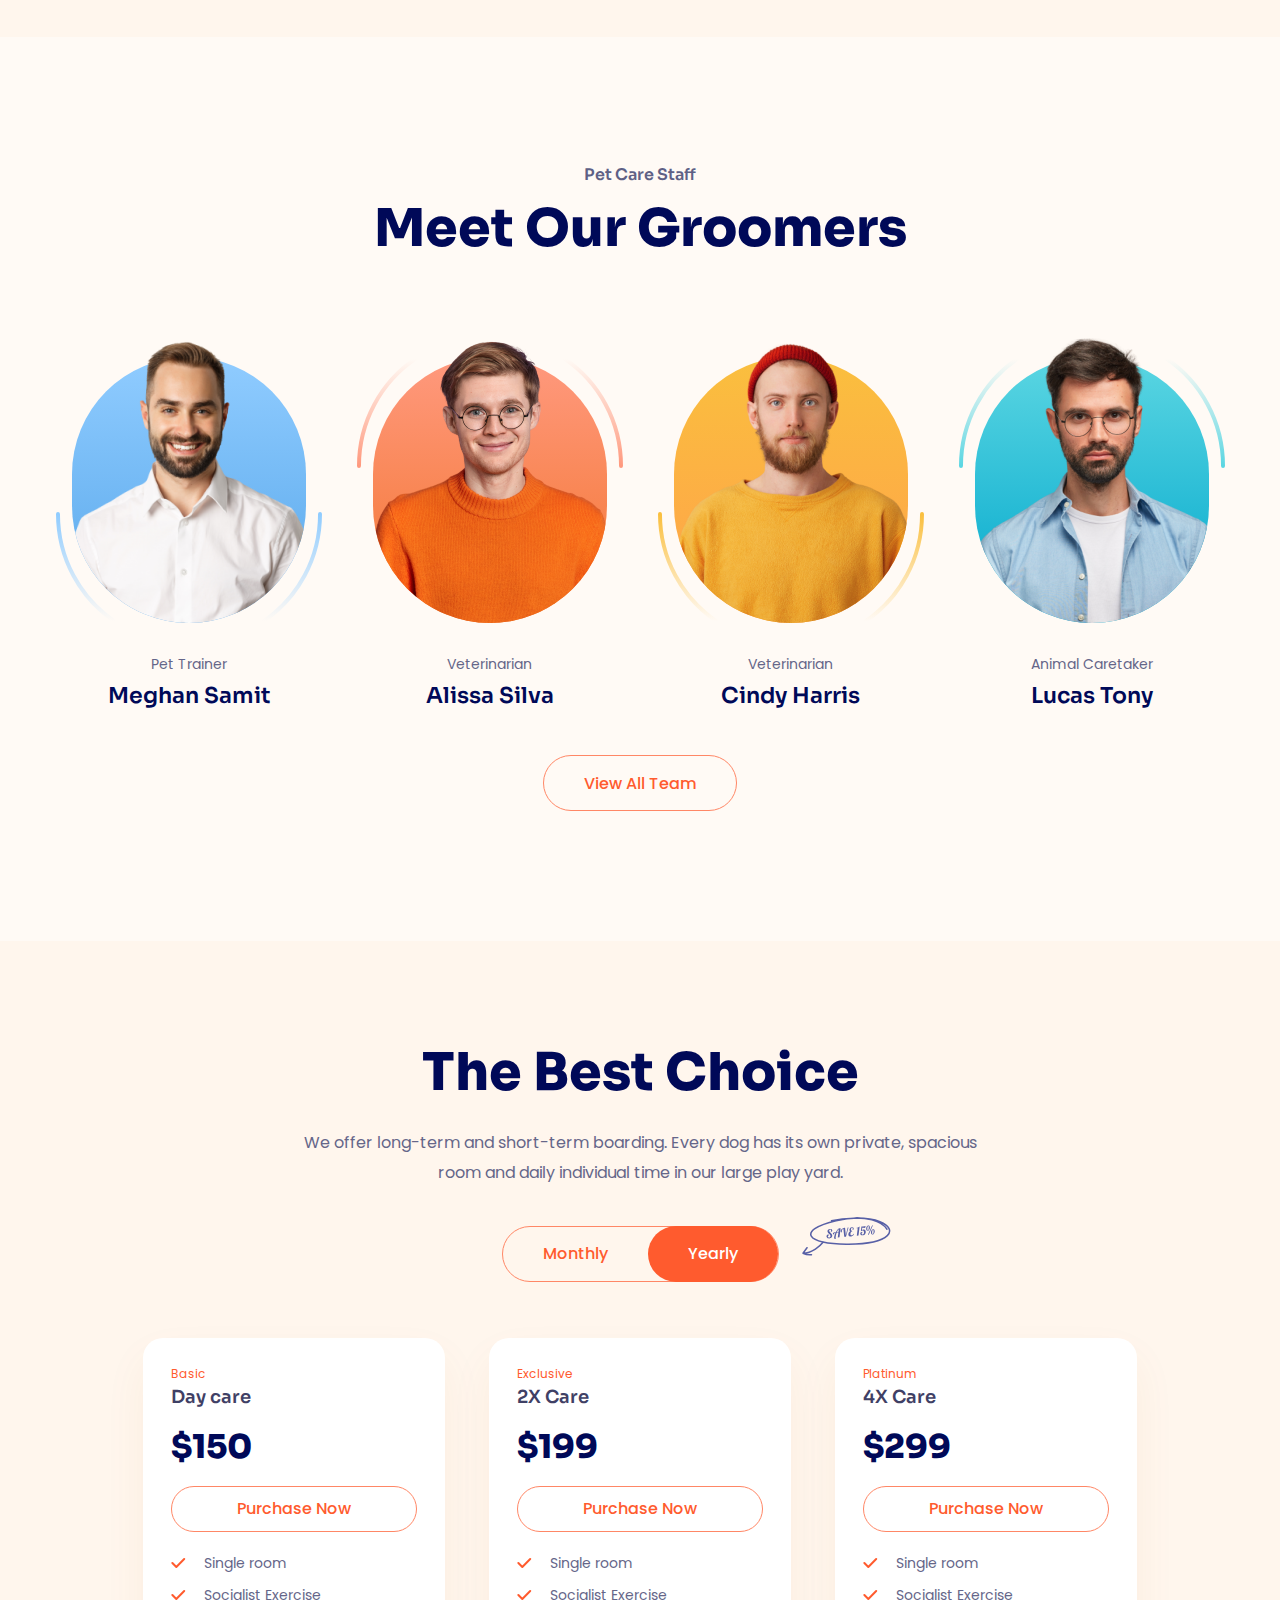
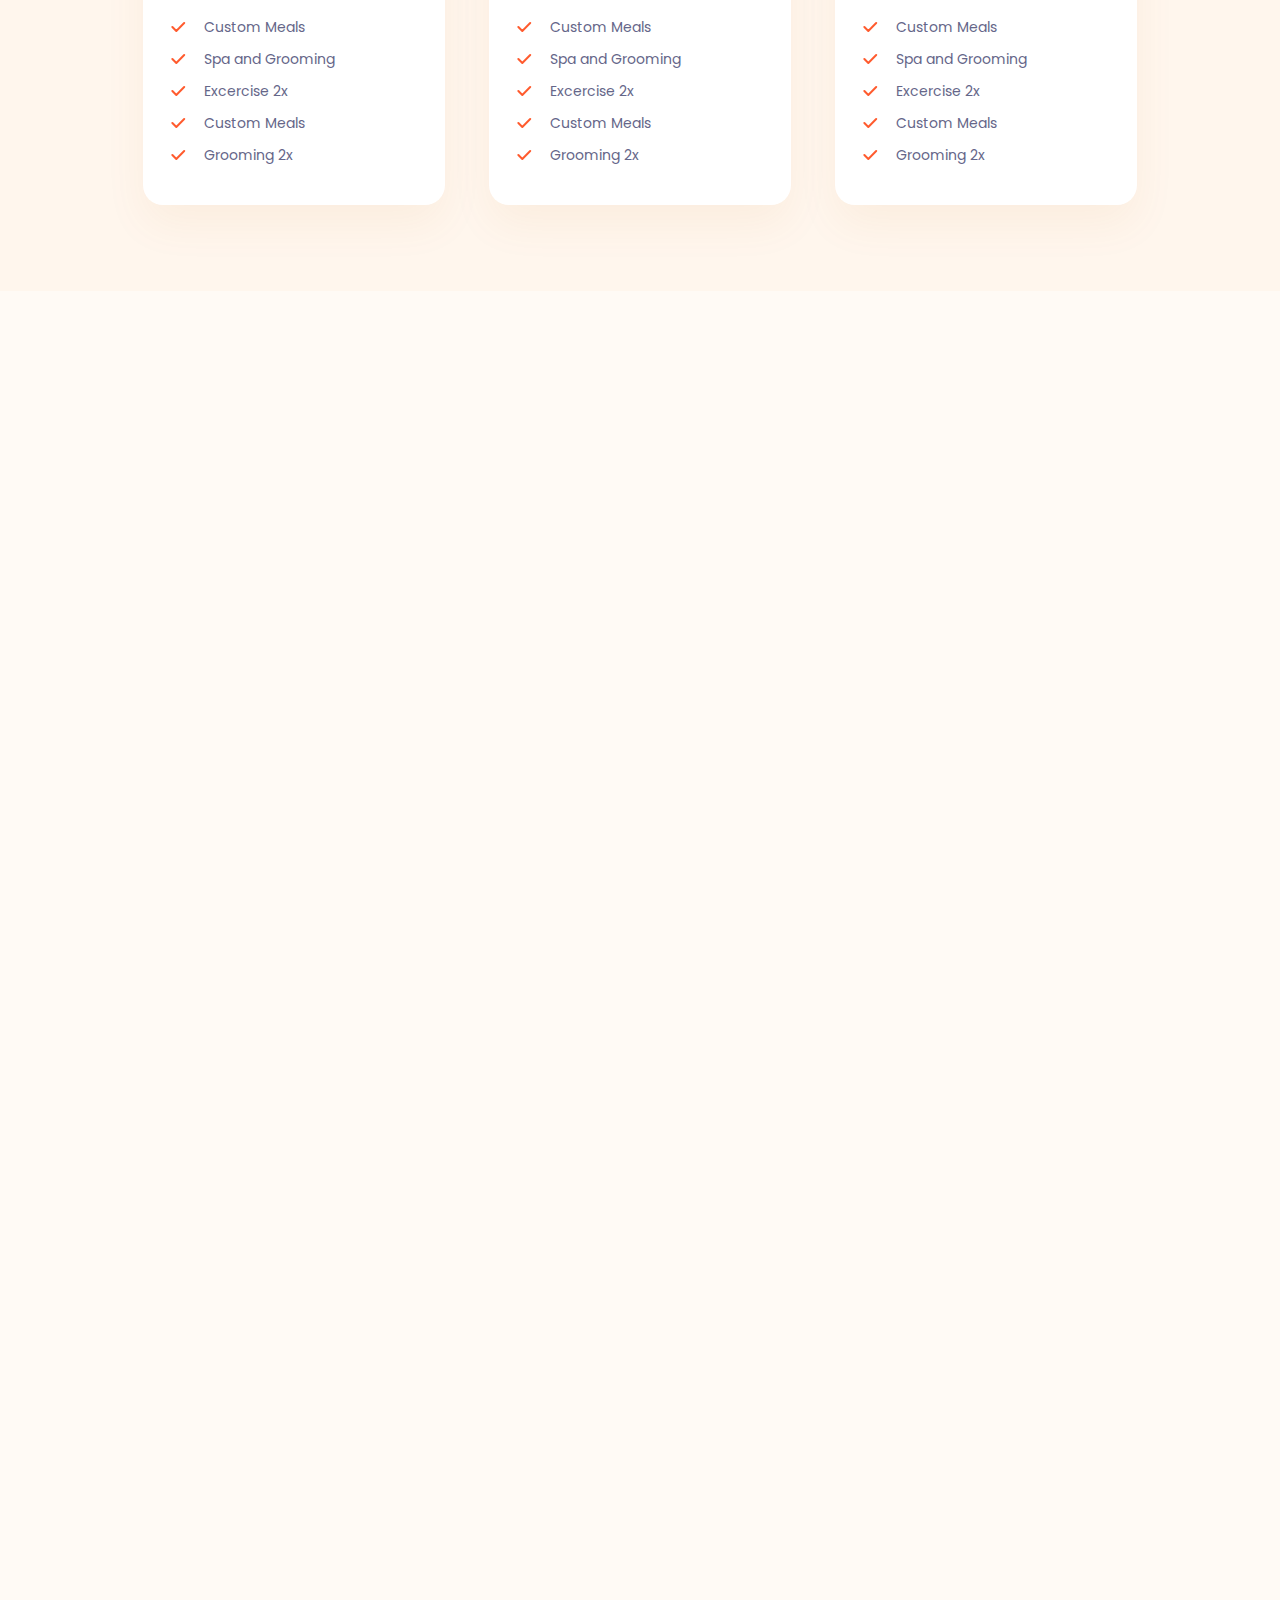
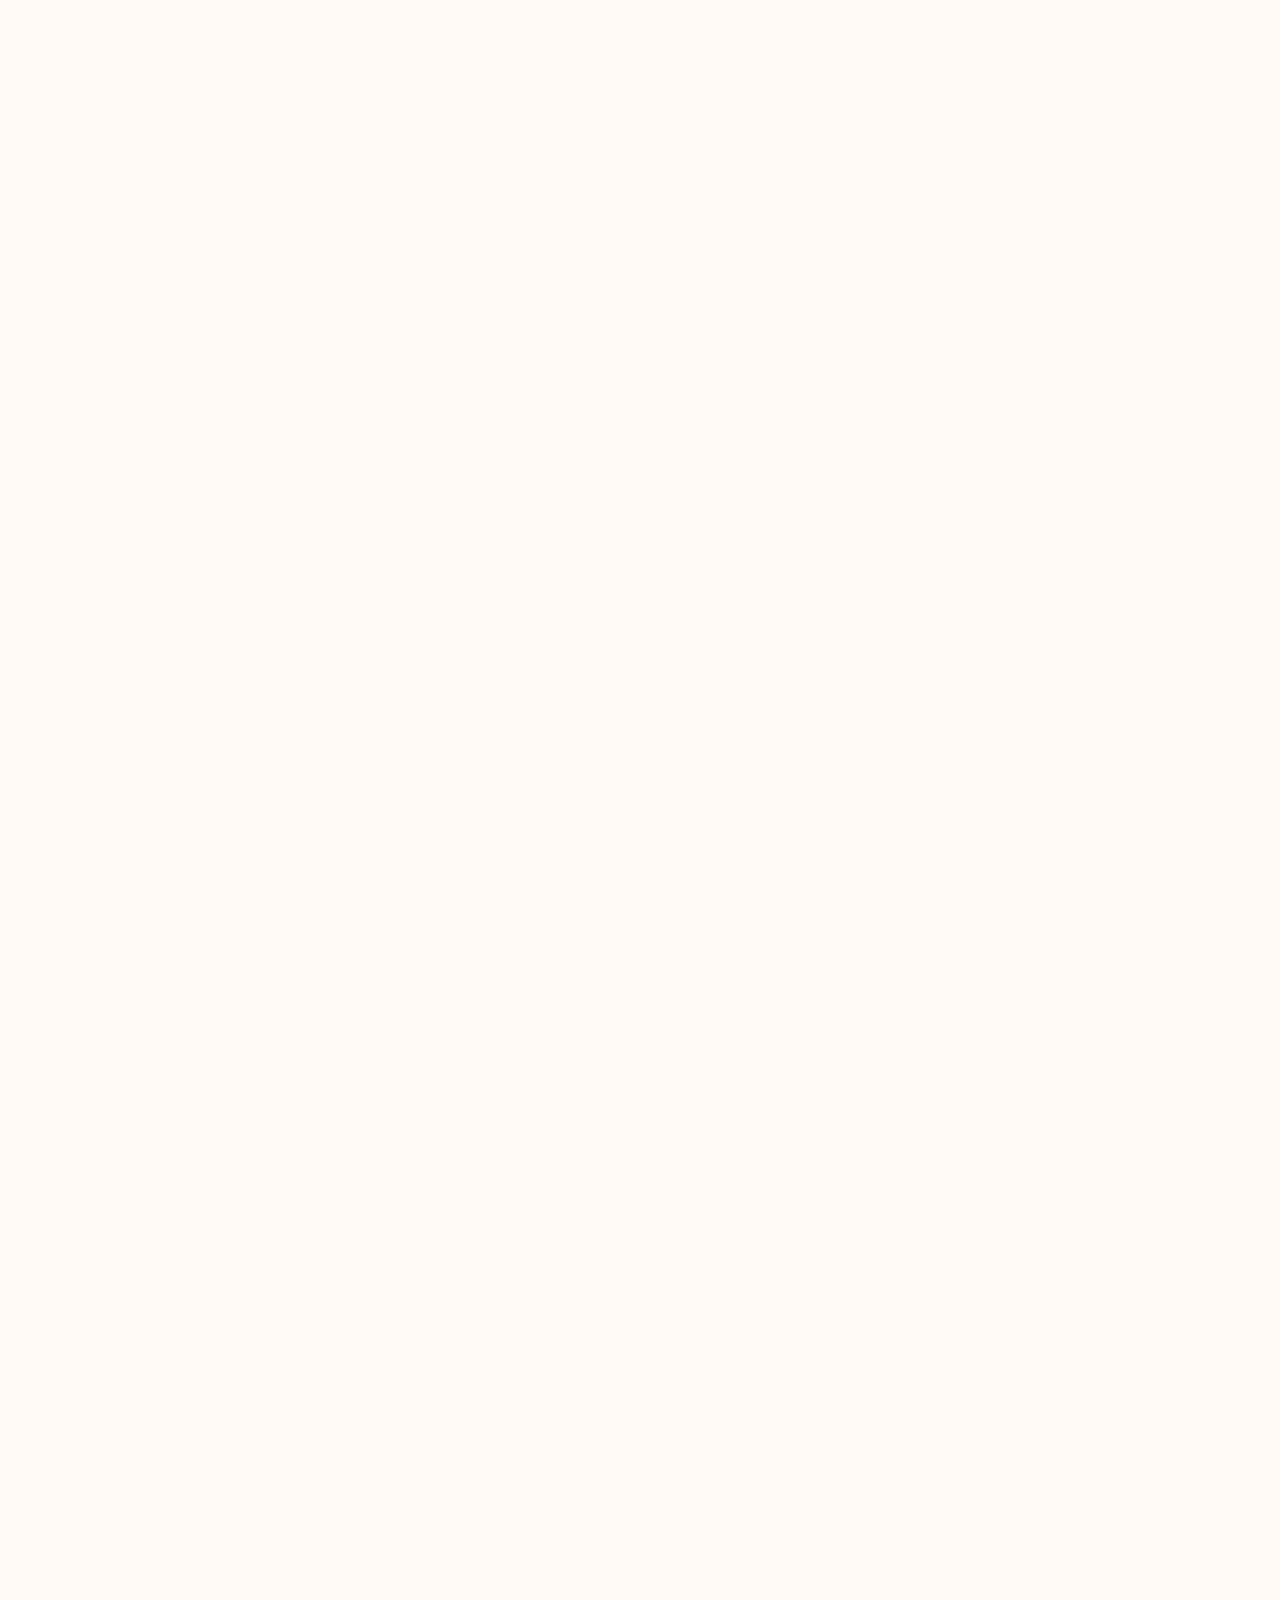
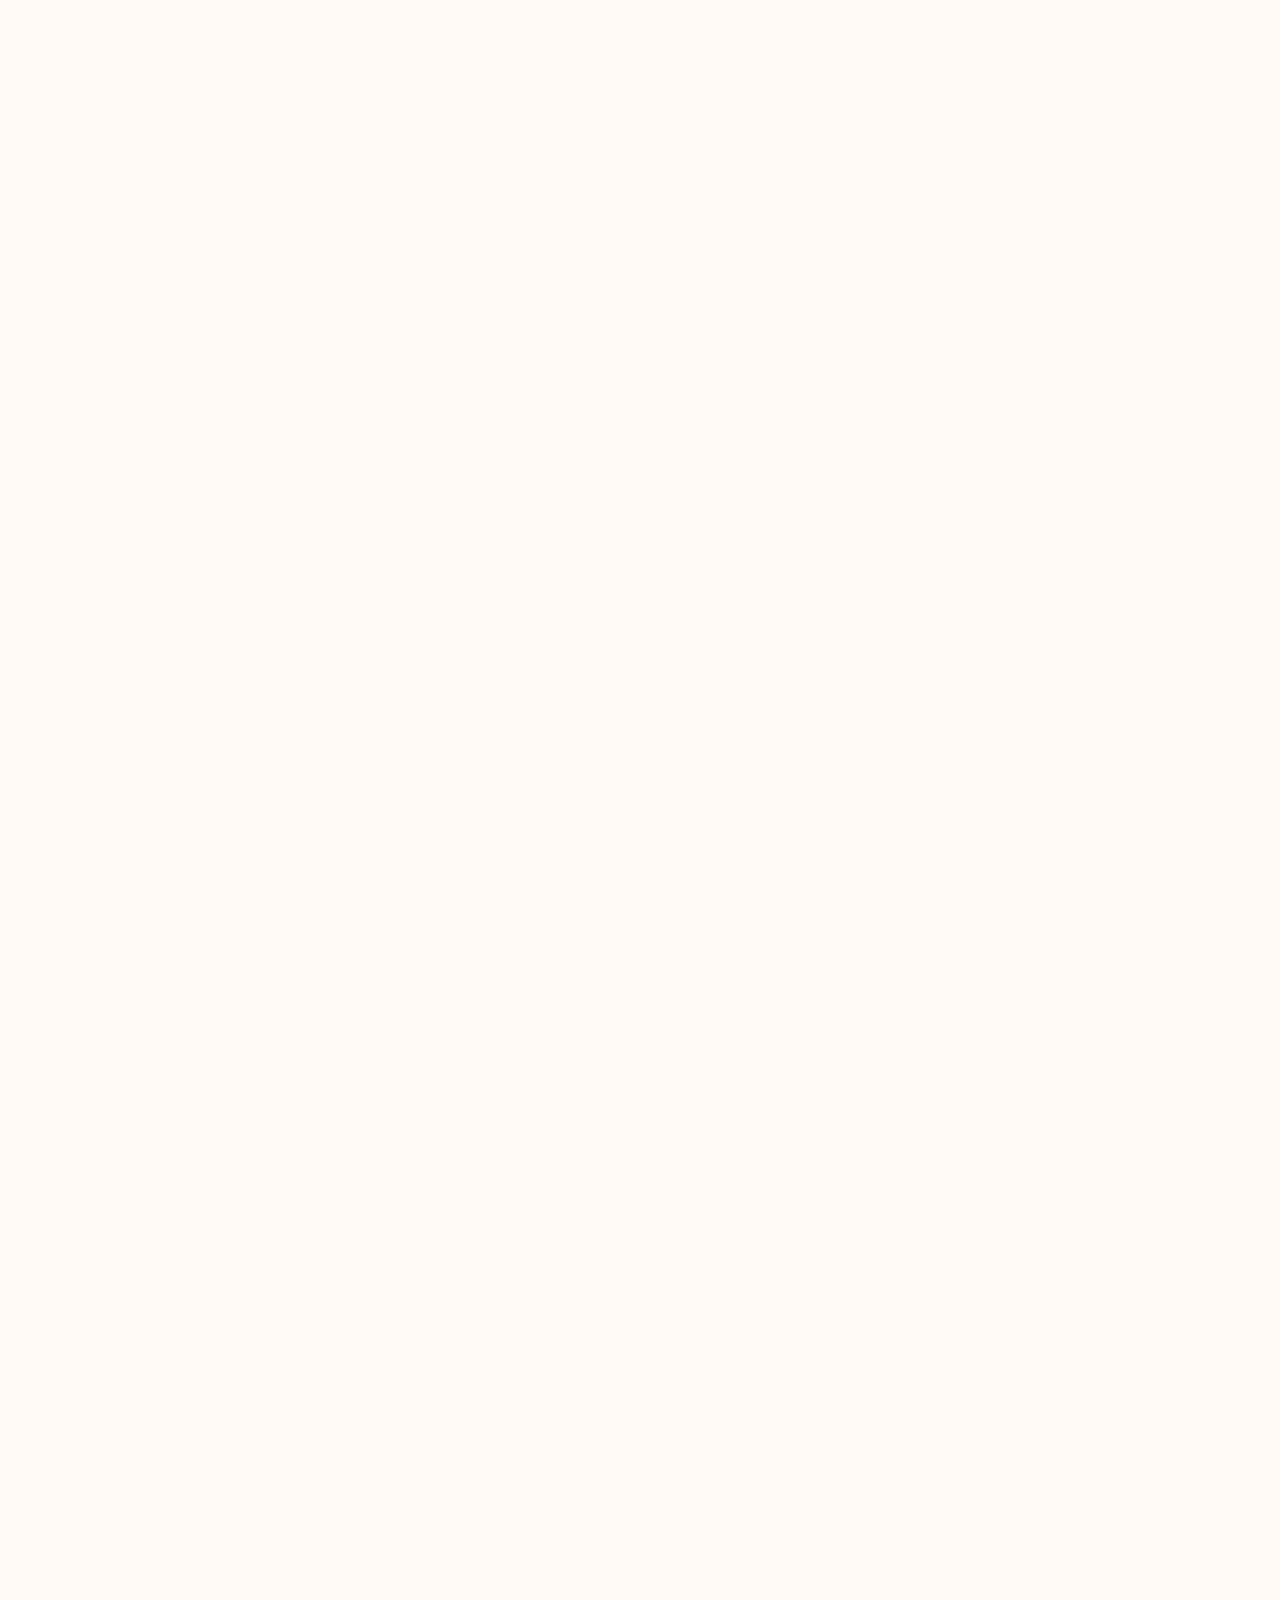
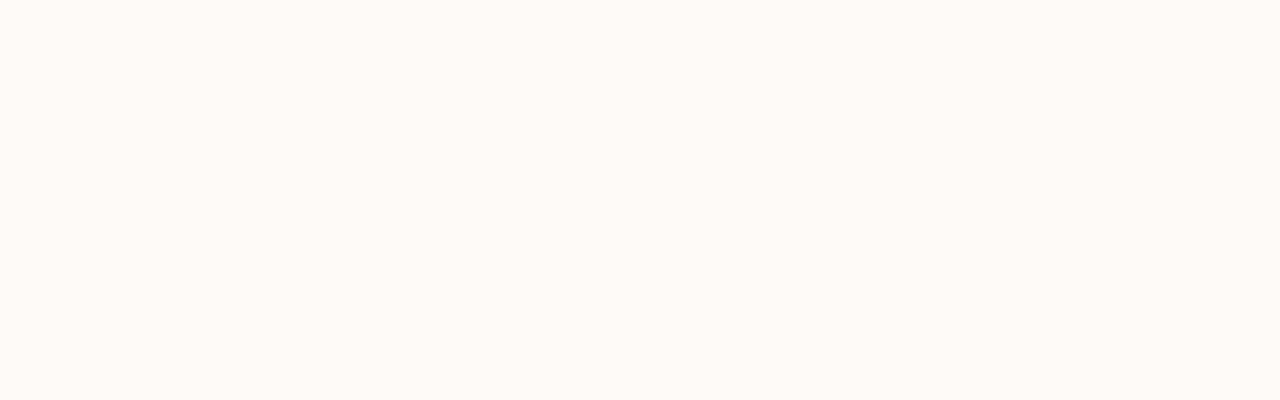
==== commit 53680702: "commit pricing 01" ====
--- a/index.html
+++ b/index.html
@@ -784,6 +784,481 @@
                     </div>
                 </div>
             </section>
+            <!-- ===PRICING -->
+            <section class="pricing">
+                <div class="container">
+                    <!-- pricing head -->
+                    <div class="section-head">
+                        <h2 class="section-heading line-clamp" style="--line-clamp: 1">
+                            The Best Choice
+                        </h2>
+                        <p class="pricing__desc section-desc line-clamp" style="--line-clamp: 2">
+                            We offer long-term and short-term boarding. Every dog has its own
+                            private, spacious room and daily individual time in our large play yard.
+                        </p>
+                        <div class="pricing__btn-box">
+                            <div class="pricing__btn-wrap">
+                                <a href="#!" class="btn pricing__btn">Monthly</a>
+                                <a href="#!" class="btn pricing__btn pricing__btn--active"
+                                    >Yearly</a
+                                >
+                                <img
+                                    src="./assets/icon/disacount.svg"
+                                    alt="SAVE 15%"
+                                    class="pricing-discount"
+                                />
+                            </div>
+                        </div>
+                    </div>
+                    <!-- pricing list -->
+                    <div class="pricing__list">
+                        <section class="pricing__item">
+                            <p class="pricing__item-level">Basic</p>
+                            <strong class="pricing__item-care">Day care</strong>
+                            <p class="pricing__item-price">$150</p>
+                            <a href="#!" class="btn pricing__item-btn">Purchase Now</a>
+                            <ul class="pricing__item-list">
+                                <li class="pricing__item-item">
+                                    <svg
+                                        class="pricing__item-icon"
+                                        width="15"
+                                        height="10"
+                                        viewBox="0 0 15 10"
+                                        fill="none"
+                                        xmlns="http://www.w3.org/2000/svg"
+                                    >
+                                        <path
+                                            d="M13.1875 1.0625L5.3125 8.93715L1.375 5"
+                                            stroke="currentColor"
+                                            stroke-width="2"
+                                            stroke-linecap="round"
+                                            stroke-linejoin="round"
+                                        />
+                                    </svg>
+
+                                    Single room
+                                </li>
+                                <li class="pricing__item-item">
+                                    <svg
+                                        class="pricing__item-icon"
+                                        width="15"
+                                        height="10"
+                                        viewBox="0 0 15 10"
+                                        fill="none"
+                                        xmlns="http://www.w3.org/2000/svg"
+                                    >
+                                        <path
+                                            d="M13.1875 1.0625L5.3125 8.93715L1.375 5"
+                                            stroke="currentColor"
+                                            stroke-width="2"
+                                            stroke-linecap="round"
+                                            stroke-linejoin="round"
+                                        />
+                                    </svg>
+
+                                    Socialist Exercise
+                                </li>
+                                <li class="pricing__item-item">
+                                    <svg
+                                        class="pricing__item-icon"
+                                        width="15"
+                                        height="10"
+                                        viewBox="0 0 15 10"
+                                        fill="none"
+                                        xmlns="http://www.w3.org/2000/svg"
+                                    >
+                                        <path
+                                            d="M13.1875 1.0625L5.3125 8.93715L1.375 5"
+                                            stroke="currentColor"
+                                            stroke-width="2"
+                                            stroke-linecap="round"
+                                            stroke-linejoin="round"
+                                        />
+                                    </svg>
+
+                                    Custom Meals
+                                </li>
+                                <li class="pricing__item-item">
+                                    <svg
+                                        class="pricing__item-icon"
+                                        width="15"
+                                        height="10"
+                                        viewBox="0 0 15 10"
+                                        fill="none"
+                                        xmlns="http://www.w3.org/2000/svg"
+                                    >
+                                        <path
+                                            d="M13.1875 1.0625L5.3125 8.93715L1.375 5"
+                                            stroke="currentColor"
+                                            stroke-width="2"
+                                            stroke-linecap="round"
+                                            stroke-linejoin="round"
+                                        />
+                                    </svg>
+
+                                    Spa and Grooming
+                                </li>
+                                <li class="pricing__item-item">
+                                    <svg
+                                        class="pricing__item-icon"
+                                        width="15"
+                                        height="10"
+                                        viewBox="0 0 15 10"
+                                        fill="none"
+                                        xmlns="http://www.w3.org/2000/svg"
+                                    >
+                                        <path
+                                            d="M13.1875 1.0625L5.3125 8.93715L1.375 5"
+                                            stroke="currentColor"
+                                            stroke-width="2"
+                                            stroke-linecap="round"
+                                            stroke-linejoin="round"
+                                        />
+                                    </svg>
+
+                                    Excercise 2x
+                                </li>
+                                <li class="pricing__item-item">
+                                    <svg
+                                        class="pricing__item-icon"
+                                        width="15"
+                                        height="10"
+                                        viewBox="0 0 15 10"
+                                        fill="none"
+                                        xmlns="http://www.w3.org/2000/svg"
+                                    >
+                                        <path
+                                            d="M13.1875 1.0625L5.3125 8.93715L1.375 5"
+                                            stroke="currentColor"
+                                            stroke-width="2"
+                                            stroke-linecap="round"
+                                            stroke-linejoin="round"
+                                        />
+                                    </svg>
+
+                                    Custom Meals
+                                </li>
+                                <li class="pricing__item-item">
+                                    <svg
+                                        class="pricing__item-icon"
+                                        width="15"
+                                        height="10"
+                                        viewBox="0 0 15 10"
+                                        fill="none"
+                                        xmlns="http://www.w3.org/2000/svg"
+                                    >
+                                        <path
+                                            d="M13.1875 1.0625L5.3125 8.93715L1.375 5"
+                                            stroke="currentColor"
+                                            stroke-width="2"
+                                            stroke-linecap="round"
+                                            stroke-linejoin="round"
+                                        />
+                                    </svg>
+
+                                    Grooming 2x
+                                </li>
+                            </ul>
+                        </section>
+                        <section class="pricing__item">
+                            <p class="pricing__item-level">Exclusive</p>
+                            <strong class="pricing__item-care">2X Care</strong>
+                            <p class="pricing__item-price">$199</p>
+                            <a href="#!" class="btn pricing__item-btn">Purchase Now</a>
+                            <ul class="pricing__item-list">
+                                <li class="pricing__item-item">
+                                    <svg
+                                        class="pricing__item-icon"
+                                        width="15"
+                                        height="10"
+                                        viewBox="0 0 15 10"
+                                        fill="none"
+                                        xmlns="http://www.w3.org/2000/svg"
+                                    >
+                                        <path
+                                            d="M13.1875 1.0625L5.3125 8.93715L1.375 5"
+                                            stroke="currentColor"
+                                            stroke-width="2"
+                                            stroke-linecap="round"
+                                            stroke-linejoin="round"
+                                        />
+                                    </svg>
+
+                                    Single room
+                                </li>
+                                <li class="pricing__item-item">
+                                    <svg
+                                        class="pricing__item-icon"
+                                        width="15"
+                                        height="10"
+                                        viewBox="0 0 15 10"
+                                        fill="none"
+                                        xmlns="http://www.w3.org/2000/svg"
+                                    >
+                                        <path
+                                            d="M13.1875 1.0625L5.3125 8.93715L1.375 5"
+                                            stroke="currentColor"
+                                            stroke-width="2"
+                                            stroke-linecap="round"
+                                            stroke-linejoin="round"
+                                        />
+                                    </svg>
+
+                                    Socialist Exercise
+                                </li>
+                                <li class="pricing__item-item">
+                                    <svg
+                                        class="pricing__item-icon"
+                                        width="15"
+                                        height="10"
+                                        viewBox="0 0 15 10"
+                                        fill="none"
+                                        xmlns="http://www.w3.org/2000/svg"
+                                    >
+                                        <path
+                                            d="M13.1875 1.0625L5.3125 8.93715L1.375 5"
+                                            stroke="currentColor"
+                                            stroke-width="2"
+                                            stroke-linecap="round"
+                                            stroke-linejoin="round"
+                                        />
+                                    </svg>
+
+                                    Custom Meals
+                                </li>
+                                <li class="pricing__item-item">
+                                    <svg
+                                        class="pricing__item-icon"
+                                        width="15"
+                                        height="10"
+                                        viewBox="0 0 15 10"
+                                        fill="none"
+                                        xmlns="http://www.w3.org/2000/svg"
+                                    >
+                                        <path
+                                            d="M13.1875 1.0625L5.3125 8.93715L1.375 5"
+                                            stroke="currentColor"
+                                            stroke-width="2"
+                                            stroke-linecap="round"
+                                            stroke-linejoin="round"
+                                        />
+                                    </svg>
+
+                                    Spa and Grooming
+                                </li>
+                                <li class="pricing__item-item">
+                                    <svg
+                                        class="pricing__item-icon"
+                                        width="15"
+                                        height="10"
+                                        viewBox="0 0 15 10"
+                                        fill="none"
+                                        xmlns="http://www.w3.org/2000/svg"
+                                    >
+                                        <path
+                                            d="M13.1875 1.0625L5.3125 8.93715L1.375 5"
+                                            stroke="currentColor"
+                                            stroke-width="2"
+                                            stroke-linecap="round"
+                                            stroke-linejoin="round"
+                                        />
+                                    </svg>
+
+                                    Excercise 2x
+                                </li>
+                                <li class="pricing__item-item">
+                                    <svg
+                                        class="pricing__item-icon"
+                                        width="15"
+                                        height="10"
+                                        viewBox="0 0 15 10"
+                                        fill="none"
+                                        xmlns="http://www.w3.org/2000/svg"
+                                    >
+                                        <path
+                                            d="M13.1875 1.0625L5.3125 8.93715L1.375 5"
+                                            stroke="currentColor"
+                                            stroke-width="2"
+                                            stroke-linecap="round"
+                                            stroke-linejoin="round"
+                                        />
+                                    </svg>
+
+                                    Custom Meals
+                                </li>
+                                <li class="pricing__item-item">
+                                    <svg
+                                        class="pricing__item-icon"
+                                        width="15"
+                                        height="10"
+                                        viewBox="0 0 15 10"
+                                        fill="none"
+                                        xmlns="http://www.w3.org/2000/svg"
+                                    >
+                                        <path
+                                            d="M13.1875 1.0625L5.3125 8.93715L1.375 5"
+                                            stroke="currentColor"
+                                            stroke-width="2"
+                                            stroke-linecap="round"
+                                            stroke-linejoin="round"
+                                        />
+                                    </svg>
+
+                                    Grooming 2x
+                                </li>
+                            </ul>
+                        </section>
+                        <section class="pricing__item">
+                            <p class="pricing__item-level">Platinum</p>
+                            <strong class="pricing__item-care">4X Care</strong>
+                            <p class="pricing__item-price">$299</p>
+                            <a href="#!" class="btn pricing__item-btn">Purchase Now</a>
+                            <ul class="pricing__item-list">
+                                <li class="pricing__item-item">
+                                    <svg
+                                        class="pricing__item-icon"
+                                        width="15"
+                                        height="10"
+                                        viewBox="0 0 15 10"
+                                        fill="none"
+                                        xmlns="http://www.w3.org/2000/svg"
+                                    >
+                                        <path
+                                            d="M13.1875 1.0625L5.3125 8.93715L1.375 5"
+                                            stroke="currentColor"
+                                            stroke-width="2"
+                                            stroke-linecap="round"
+                                            stroke-linejoin="round"
+                                        />
+                                    </svg>
+
+                                    Single room
+                                </li>
+                                <li class="pricing__item-item">
+                                    <svg
+                                        class="pricing__item-icon"
+                                        width="15"
+                                        height="10"
+                                        viewBox="0 0 15 10"
+                                        fill="none"
+                                        xmlns="http://www.w3.org/2000/svg"
+                                    >
+                                        <path
+                                            d="M13.1875 1.0625L5.3125 8.93715L1.375 5"
+                                            stroke="currentColor"
+                                            stroke-width="2"
+                                            stroke-linecap="round"
+                                            stroke-linejoin="round"
+                                        />
+                                    </svg>
+
+                                    Socialist Exercise
+                                </li>
+                                <li class="pricing__item-item">
+                                    <svg
+                                        class="pricing__item-icon"
+                                        width="15"
+                                        height="10"
+                                        viewBox="0 0 15 10"
+                                        fill="none"
+                                        xmlns="http://www.w3.org/2000/svg"
+                                    >
+                                        <path
+                                            d="M13.1875 1.0625L5.3125 8.93715L1.375 5"
+                                            stroke="currentColor"
+                                            stroke-width="2"
+                                            stroke-linecap="round"
+                                            stroke-linejoin="round"
+                                        />
+                                    </svg>
+
+                                    Custom Meals
+                                </li>
+                                <li class="pricing__item-item">
+                                    <svg
+                                        class="pricing__item-icon"
+                                        width="15"
+                                        height="10"
+                                        viewBox="0 0 15 10"
+                                        fill="none"
+                                        xmlns="http://www.w3.org/2000/svg"
+                                    >
+                                        <path
+                                            d="M13.1875 1.0625L5.3125 8.93715L1.375 5"
+                                            stroke="currentColor"
+                                            stroke-width="2"
+                                            stroke-linecap="round"
+                                            stroke-linejoin="round"
+                                        />
+                                    </svg>
+
+                                    Spa and Grooming
+                                </li>
+                                <li class="pricing__item-item">
+                                    <svg
+                                        class="pricing__item-icon"
+                                        width="15"
+                                        height="10"
+                                        viewBox="0 0 15 10"
+                                        fill="none"
+                                        xmlns="http://www.w3.org/2000/svg"
+                                    >
+                                        <path
+                                            d="M13.1875 1.0625L5.3125 8.93715L1.375 5"
+                                            stroke="currentColor"
+                                            stroke-width="2"
+                                            stroke-linecap="round"
+                                            stroke-linejoin="round"
+                                        />
+                                    </svg>
+
+                                    Excercise 2x
+                                </li>
+                                <li class="pricing__item-item">
+                                    <svg
+                                        class="pricing__item-icon"
+                                        width="15"
+                                        height="10"
+                                        viewBox="0 0 15 10"
+                                        fill="none"
+                                        xmlns="http://www.w3.org/2000/svg"
+                                    >
+                                        <path
+                                            d="M13.1875 1.0625L5.3125 8.93715L1.375 5"
+                                            stroke="currentColor"
+                                            stroke-width="2"
+                                            stroke-linecap="round"
+                                            stroke-linejoin="round"
+                                        />
+                                    </svg>
+
+                                    Custom Meals
+                                </li>
+                                <li class="pricing__item-item">
+                                    <svg
+                                        class="pricing__item-icon"
+                                        width="15"
+                                        height="10"
+                                        viewBox="0 0 15 10"
+                                        fill="none"
+                                        xmlns="http://www.w3.org/2000/svg"
+                                    >
+                                        <path
+                                            d="M13.1875 1.0625L5.3125 8.93715L1.375 5"
+                                            stroke="currentColor"
+                                            stroke-width="2"
+                                            stroke-linecap="round"
+                                            stroke-linejoin="round"
+                                        />
+                                    </svg>
+
+                                    Grooming 2x
+                                </li>
+                            </ul>
+                        </section>
+                    </div>
+                </div>
+            </section>
         </main>
     </body>
 </html>
--- a/assets/css/styles.css
+++ b/assets/css/styles.css
@@ -11,6 +11,7 @@
 :root {
     --primary-color: #000958;
     --btn-color: #ff5b2e;
+    --btn-color-al07: #ff8766;
     --topic-color: #5e6085;
     --desc-primary: #656689;
 }
@@ -98,8 +99,7 @@
     line-height: 1;
     cursor: pointer;
     color: var(--btn-color);
-    opacity: 0.6;
-    border: 1px solid var(--btn-color);
+    border: 1px solid var(--btn-color-al07);
     box-shadow: 0px 13px 26px -8px rgba(255, 91, 46, 0.42);
     border-radius: 31px;
 }
@@ -665,7 +665,8 @@
 }
 
 /* ===SERVICES */
-.services {
+.services,
+.pricing {
     padding: 68px 0 100px 0;
     background: #fff6ed;
 }
@@ -864,3 +865,127 @@
     display: inline-block;
     box-shadow: none;
 }
+
+/* ===PRICING */
+.pricing {
+    padding: 86px 0;
+}
+
+/* pricing head */
+.pricing__desc {
+    width: 710px;
+    margin: 24px auto 0 auto;
+}
+
+.pricing__btn-wrap {
+    position: relative;
+    height: 56px;
+    margin-top: 38px;
+    display: inline-flex;
+    align-items: center;
+    border: 1px solid var(--btn-color-al07);
+    border-radius: 31px;
+}
+
+.pricing__btn {
+    opacity: 1;
+    display: block;
+    box-shadow: none;
+    border: none;
+}
+
+.pricing__btn--active {
+    position: ;
+    background: var(--btn-color);
+    color: #fff;
+    opacity: 1;
+}
+
+.pricing-discount {
+    position: absolute;
+    left: calc(100% + 24px);
+    top: -10px;
+}
+
+/* pricing list */
+.pricing__list {
+    display: grid;
+    grid-template-columns: repeat(3, 1fr);
+    column-gap: 44px;
+    padding: 0 calc(176px / 2);
+    margin-top: 56px;
+}
+
+.pricing__item {
+    background: #fff;
+    box-shadow: 0px 20px 44px rgba(195, 108, 22, 0.06);
+    border-radius: 20px;
+    padding: 30px 28px 43px;
+}
+
+.pricing__item-level {
+    font-size: 1.2rem;
+    line-height: 1;
+    color: var(--btn-color);
+}
+
+.pricing__item-care,
+.pricing__item-price {
+    font-family: "Sora", sans-serif;
+}
+
+.pricing__item-care {
+    display: inline-block;
+    margin-top: 8px;
+    font-weight: 600;
+    font-size: 1.8rem;
+    line-height: 1;
+    color: #3f4065;
+}
+
+.pricing__item-price {
+    margin-top: 24px;
+    font-weight: 700;
+    font-size: 3.3rem;
+    line-height: 1.03;
+    color: var(--primary-color);
+}
+
+.pricing__item-btn {
+    position: relative;
+    box-shadow: none;
+    display: block;
+    margin-top: 22px;
+    text-align: center;
+    padding: 14px 0;
+    height: initial;
+    overflow: hidden;
+}
+
+/* .pricing__item-btn::after {
+    content: "";
+    position: absolute;
+    top: 0;
+    bottom: 0;
+    left: -100%;
+    width: 100%;
+    display: block;
+    background: var(--btn-color);
+}
+ */
+
+.pricing__item-list {
+    margin-top: 24px;
+}
+
+.pricing__item-item {
+    margin-top: 18px;
+    font-size: 1.4rem;
+    line-height: 1;
+    color: var(--desc-primary);
+}
+
+.pricing__item-icon {
+    color: var(--btn-color);
+    margin-right: 14px;
+}
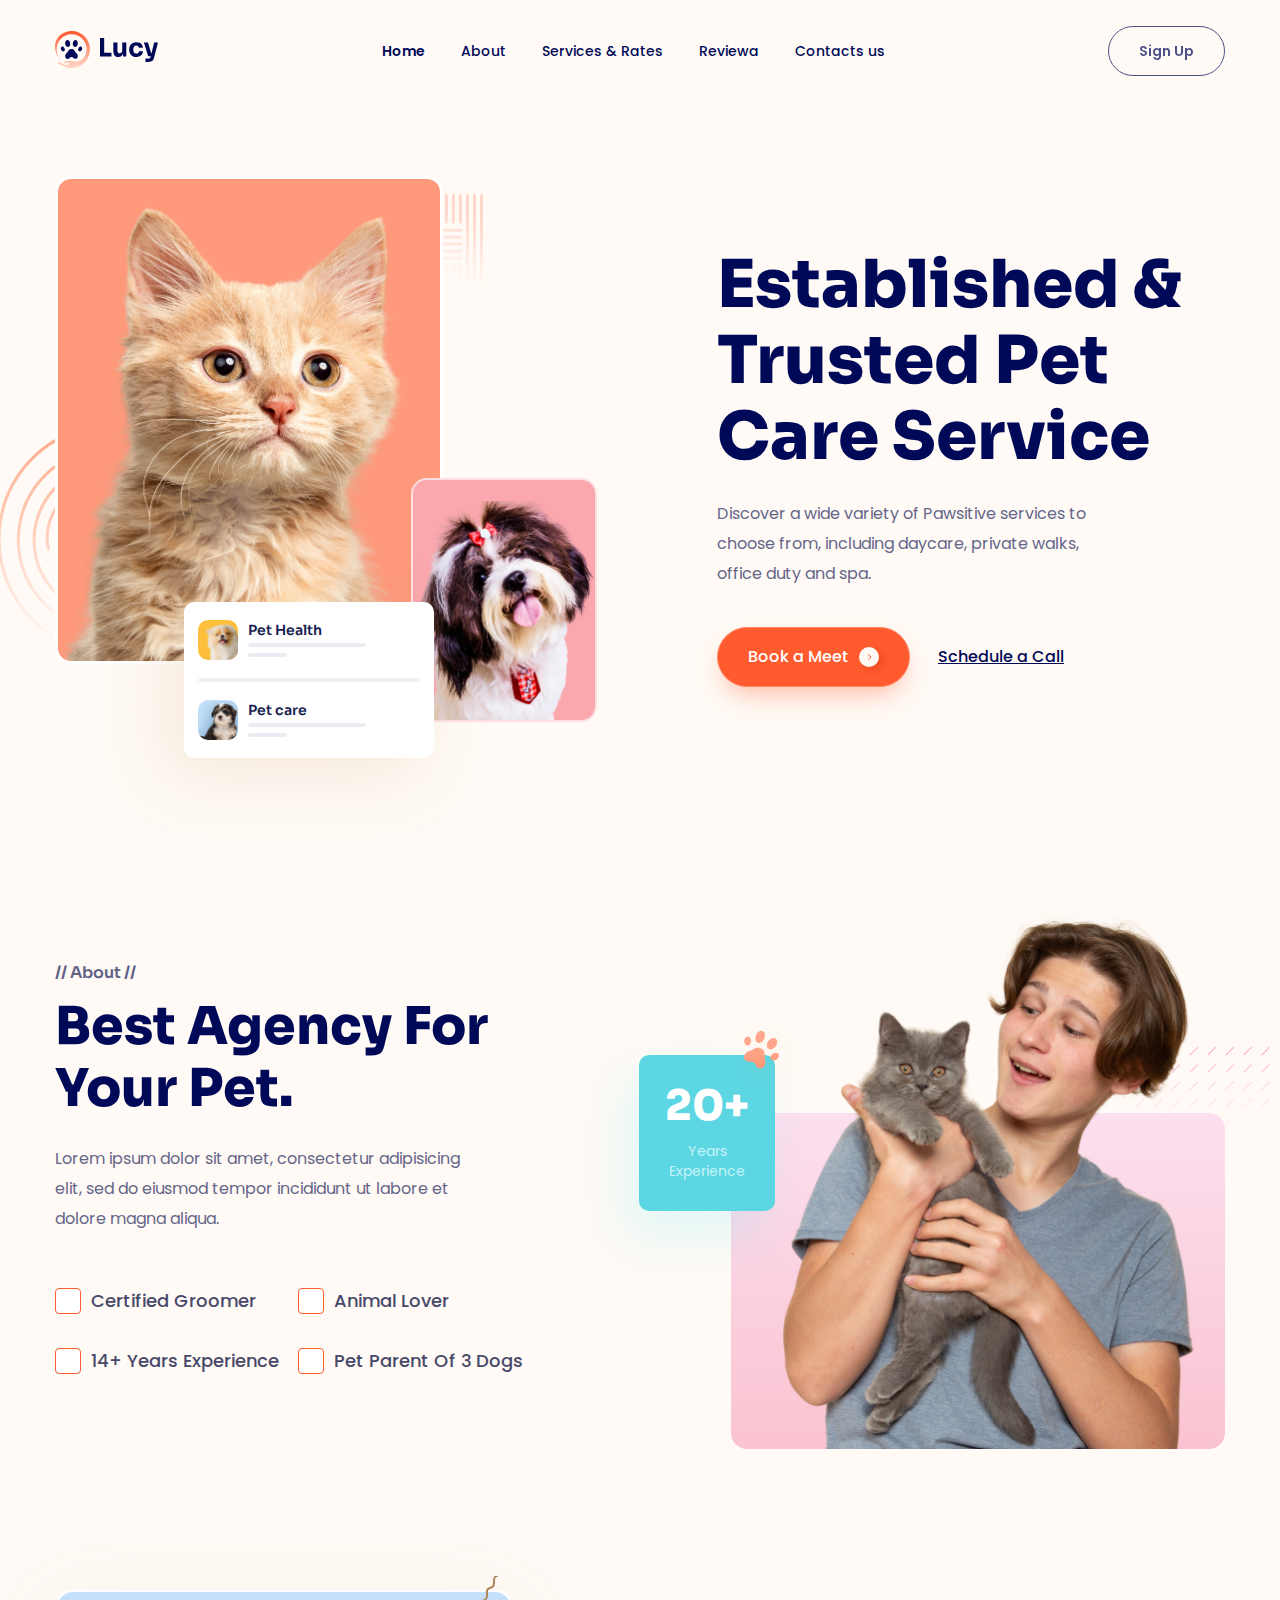
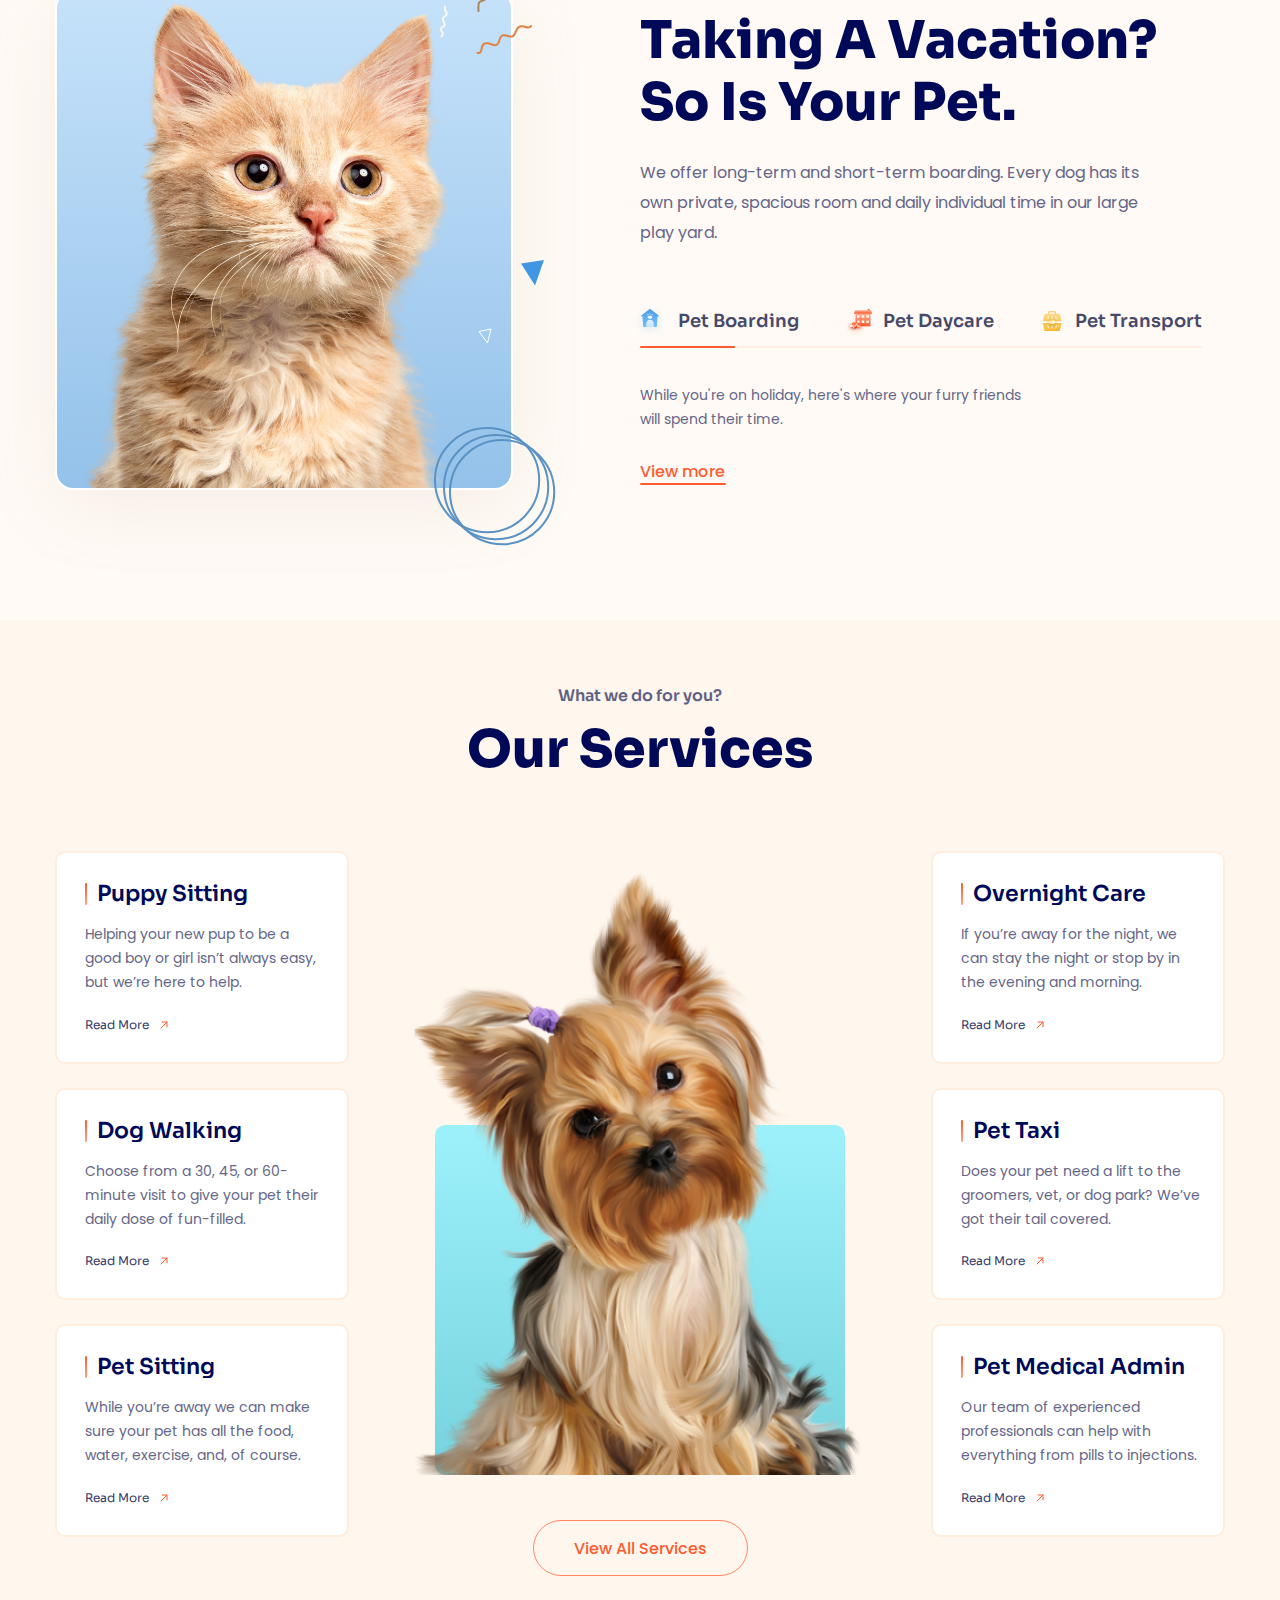
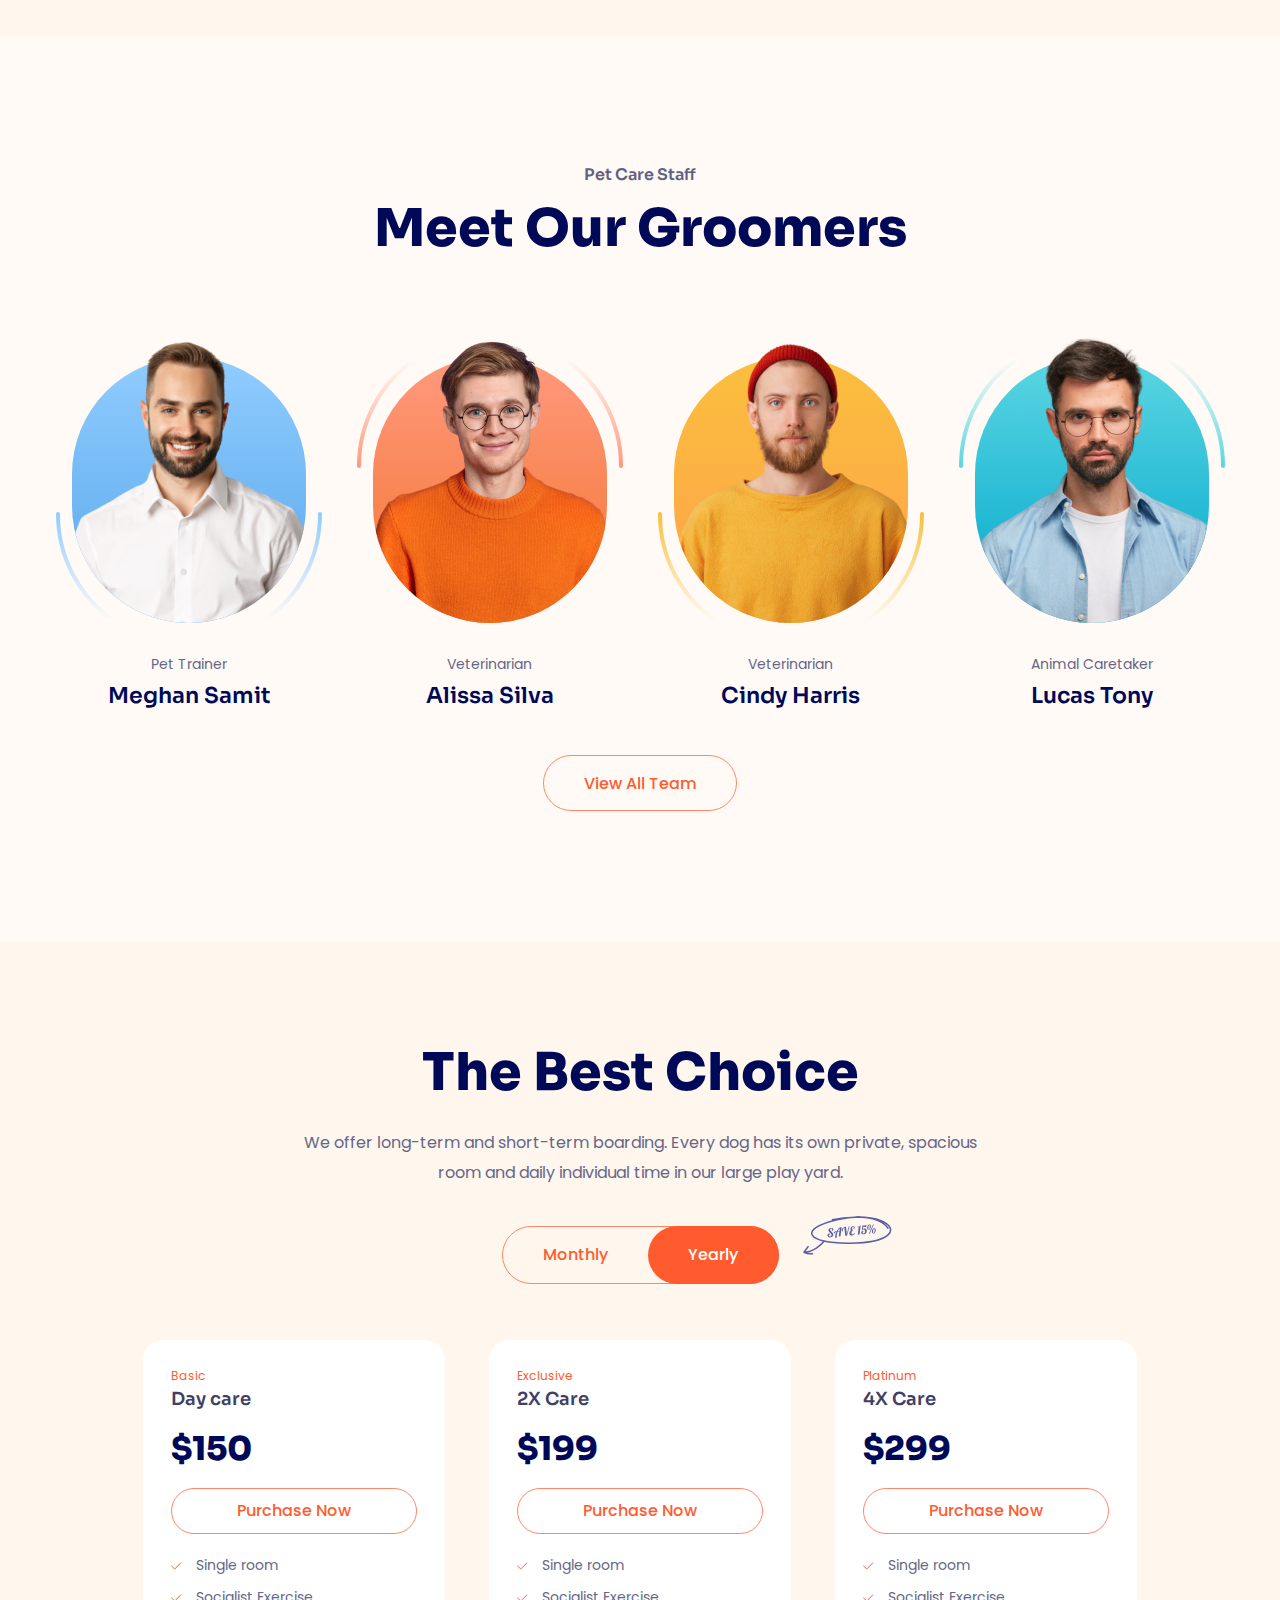
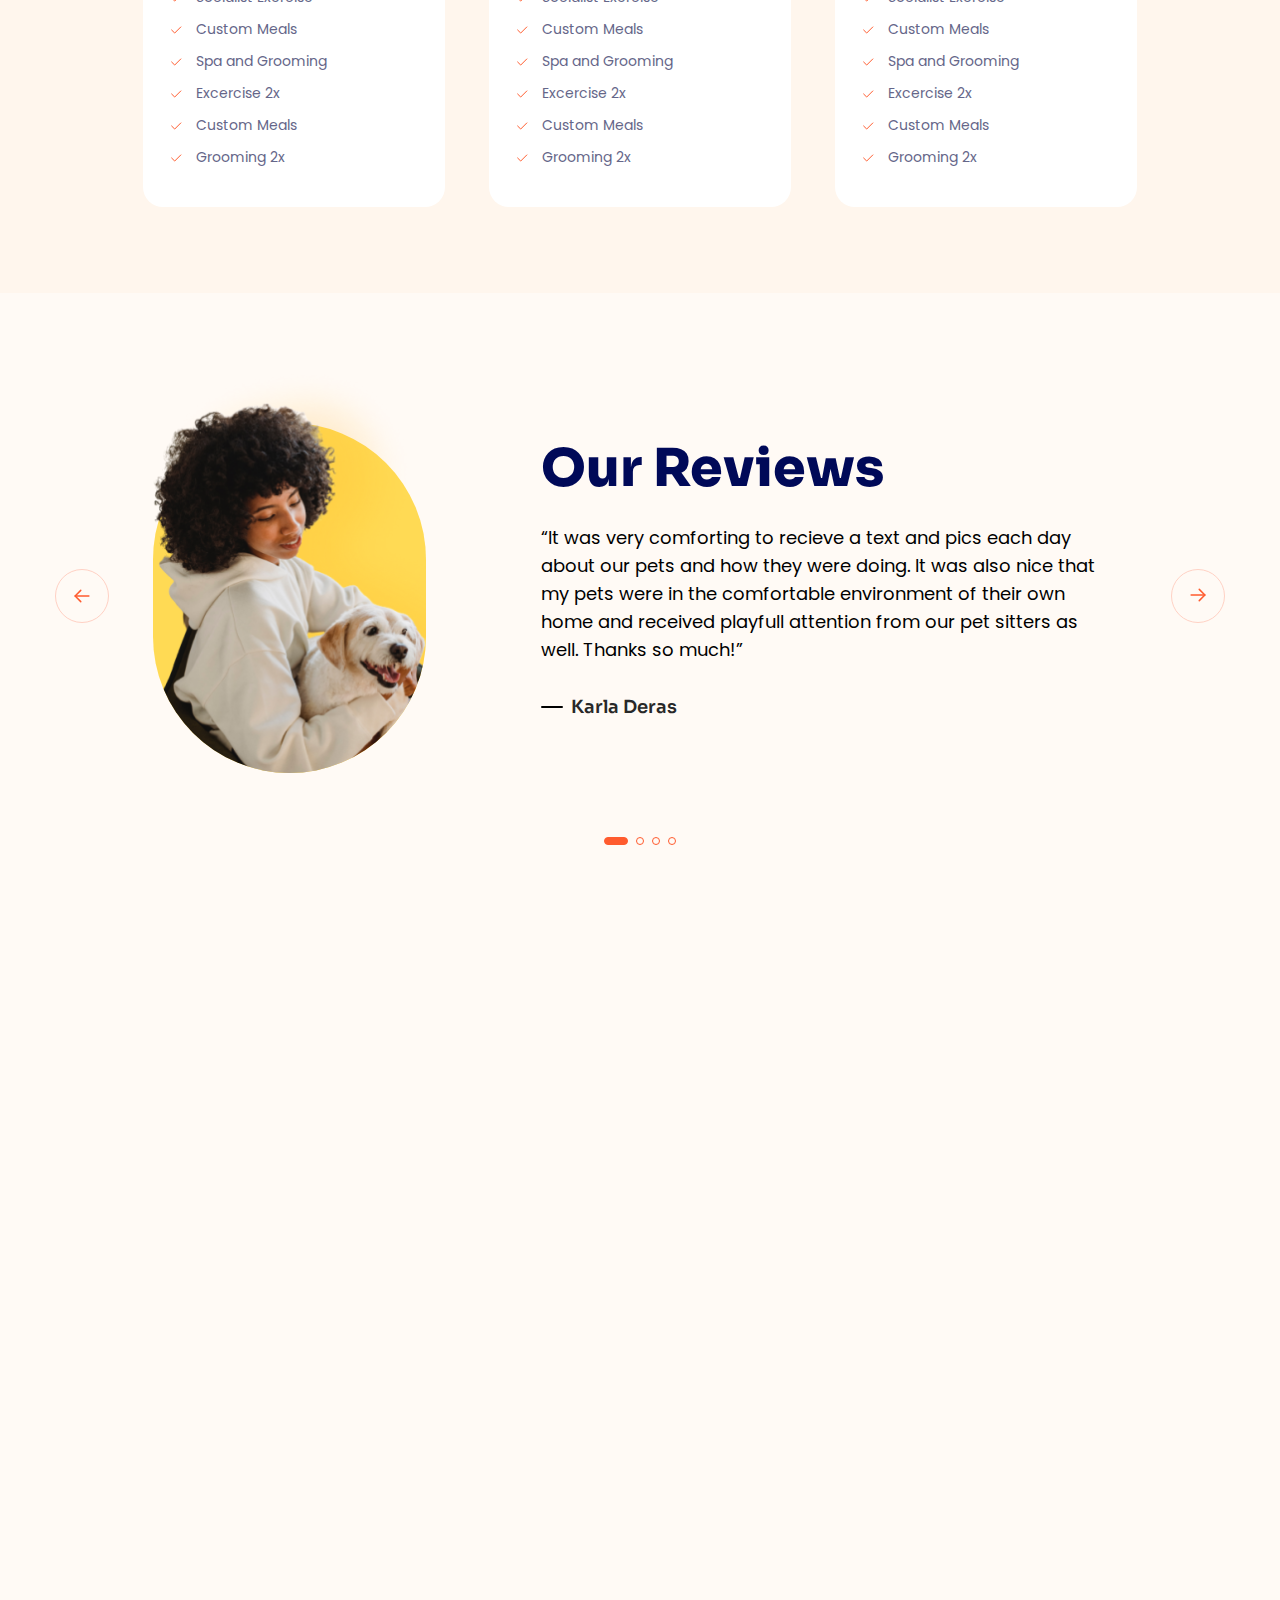
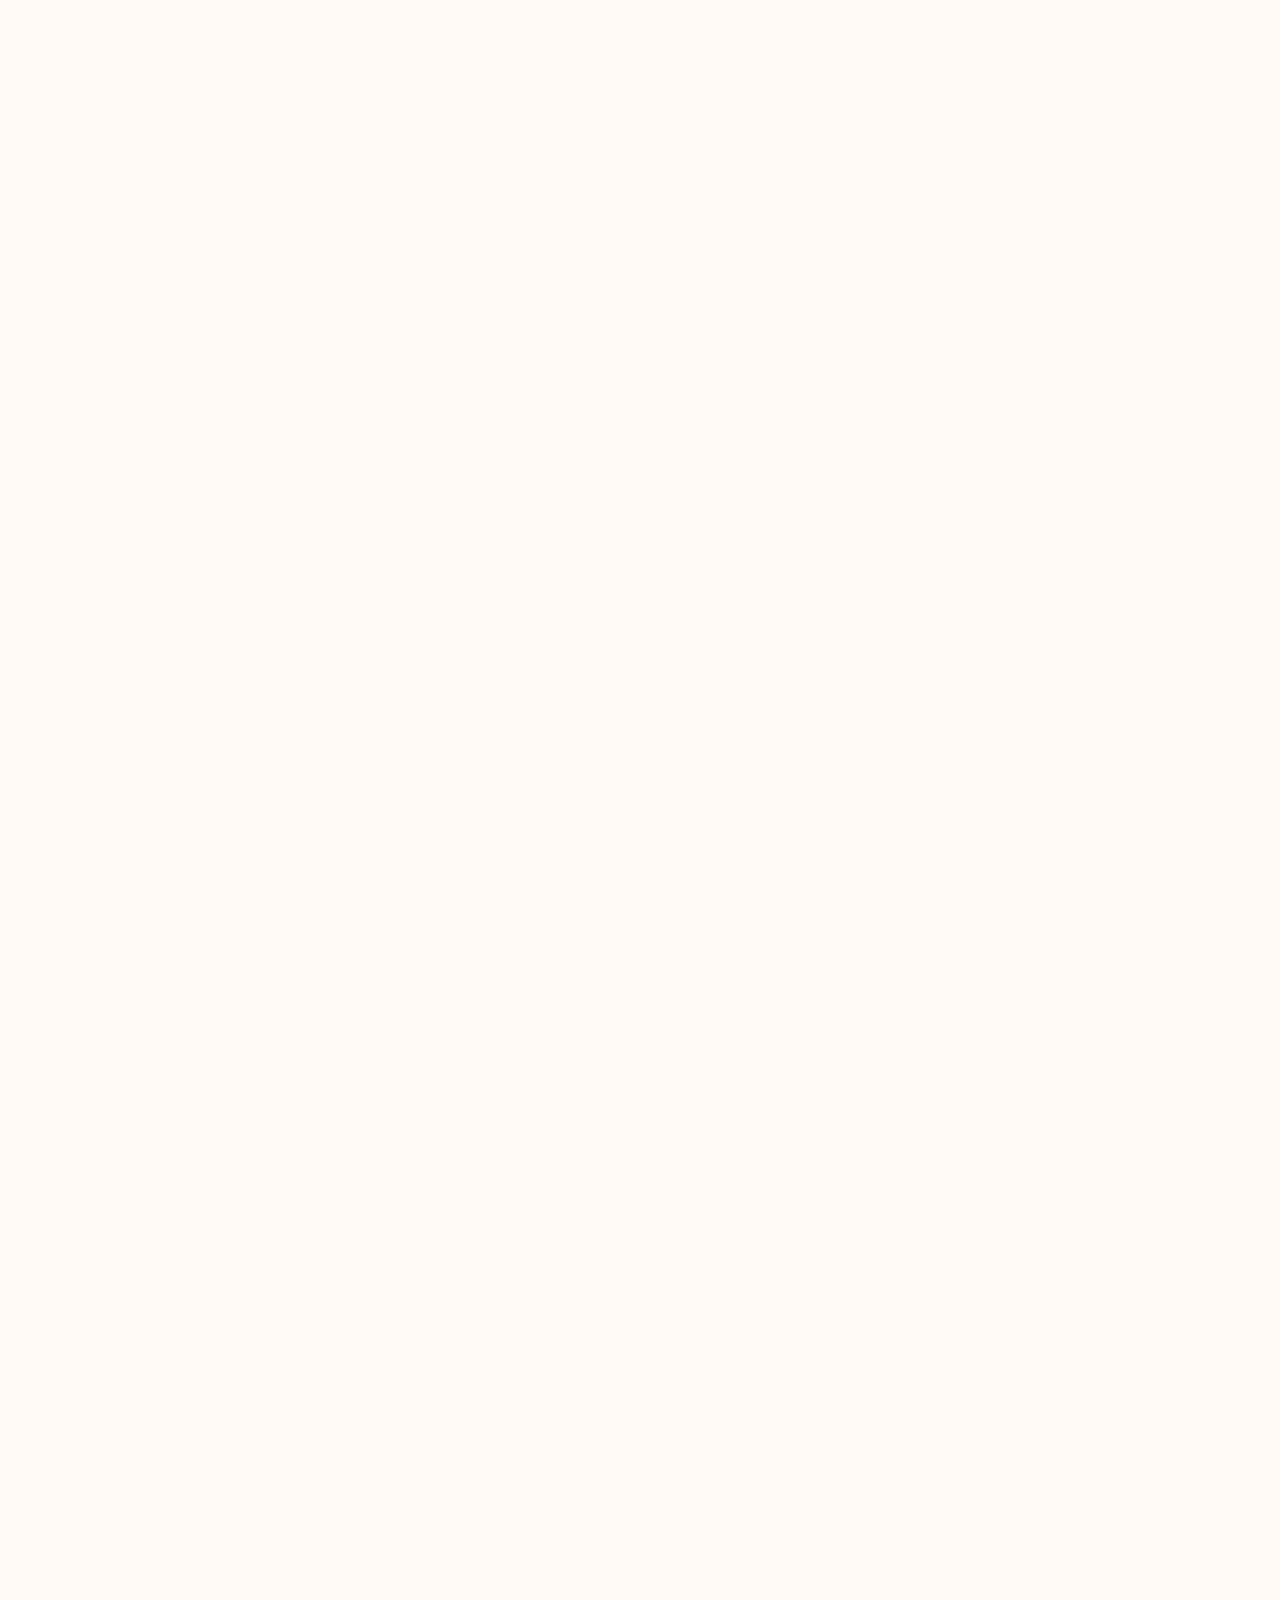
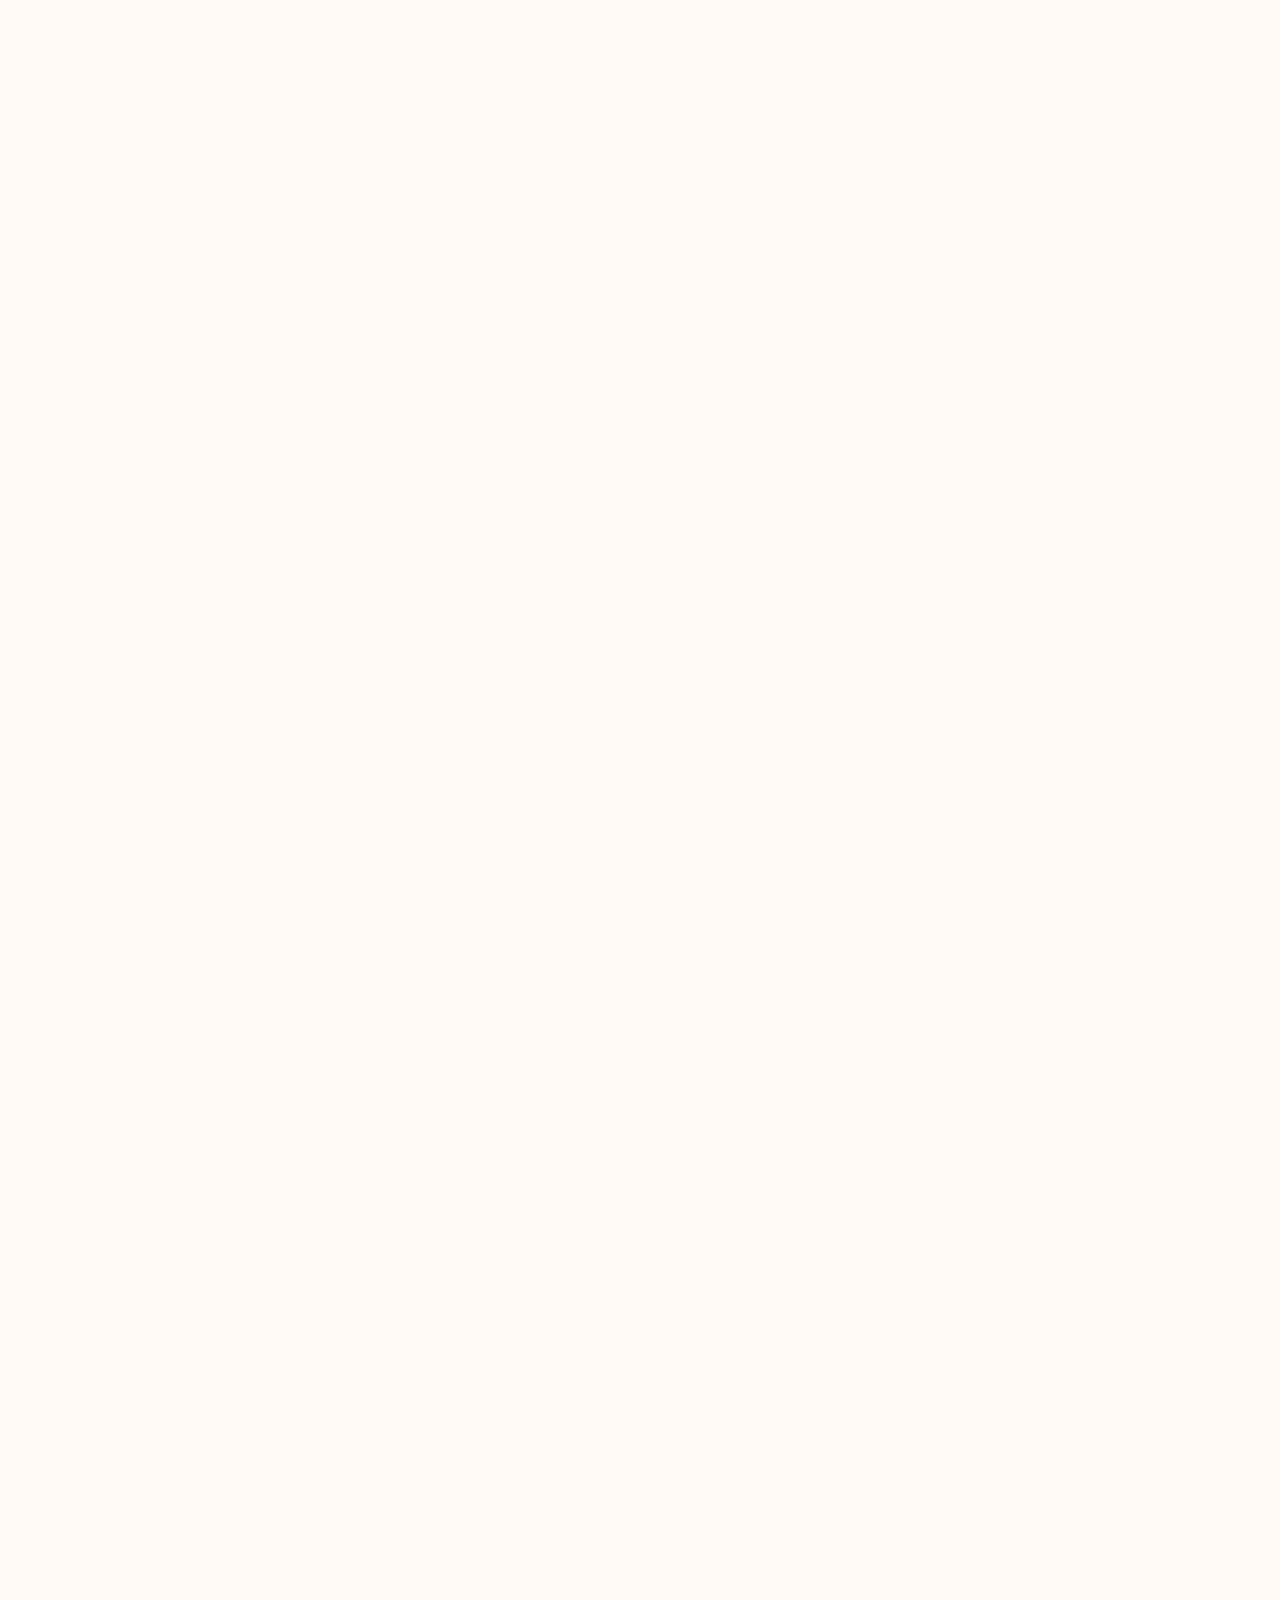
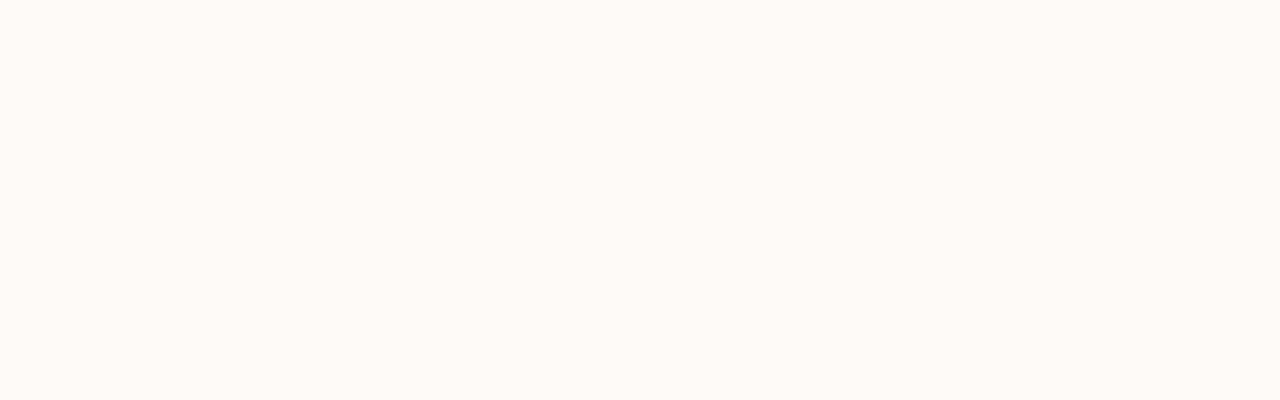
==== commit 6ba53356: "commit pricing 02 and review 01" ====
--- a/index.html
+++ b/index.html
@@ -796,16 +796,23 @@
                             We offer long-term and short-term boarding. Every dog has its own
                             private, spacious room and daily individual time in our large play yard.
                         </p>
-                        <div class="pricing__btn-box">
-                            <div class="pricing__btn-wrap">
-                                <a href="#!" class="btn pricing__btn">Monthly</a>
-                                <a href="#!" class="btn pricing__btn pricing__btn--active"
-                                    >Yearly</a
-                                >
+                        <div class="pricing__check-box">
+                            <div class="pricing__check-inner">
+                                <input
+                                    style="display: none"
+                                    class="pricing__check-input"
+                                    type="checkbox"
+                                    id="pricing-check-input"
+                                    checked
+                                />
+                                <label for="pricing-check-input" class="pricing__check-label">
+                                    <span class="pricing__check-value">Monthly</span>
+                                    <span class="pricing__check-value">Yearly</span>
+                                </label>
                                 <img
                                     src="./assets/icon/disacount.svg"
-                                    alt="SAVE 15%"
-                                    class="pricing-discount"
+                                    alt="Discount 15%"
+                                    class="pricing__discount"
                                 />
                             </div>
                         </div>
@@ -818,146 +825,13 @@
                             <p class="pricing__item-price">$150</p>
                             <a href="#!" class="btn pricing__item-btn">Purchase Now</a>
                             <ul class="pricing__item-list">
-                                <li class="pricing__item-item">
-                                    <svg
-                                        class="pricing__item-icon"
-                                        width="15"
-                                        height="10"
-                                        viewBox="0 0 15 10"
-                                        fill="none"
-                                        xmlns="http://www.w3.org/2000/svg"
-                                    >
-                                        <path
-                                            d="M13.1875 1.0625L5.3125 8.93715L1.375 5"
-                                            stroke="currentColor"
-                                            stroke-width="2"
-                                            stroke-linecap="round"
-                                            stroke-linejoin="round"
-                                        />
-                                    </svg>
-
-                                    Single room
-                                </li>
-                                <li class="pricing__item-item">
-                                    <svg
-                                        class="pricing__item-icon"
-                                        width="15"
-                                        height="10"
-                                        viewBox="0 0 15 10"
-                                        fill="none"
-                                        xmlns="http://www.w3.org/2000/svg"
-                                    >
-                                        <path
-                                            d="M13.1875 1.0625L5.3125 8.93715L1.375 5"
-                                            stroke="currentColor"
-                                            stroke-width="2"
-                                            stroke-linecap="round"
-                                            stroke-linejoin="round"
-                                        />
-                                    </svg>
-
-                                    Socialist Exercise
-                                </li>
-                                <li class="pricing__item-item">
-                                    <svg
-                                        class="pricing__item-icon"
-                                        width="15"
-                                        height="10"
-                                        viewBox="0 0 15 10"
-                                        fill="none"
-                                        xmlns="http://www.w3.org/2000/svg"
-                                    >
-                                        <path
-                                            d="M13.1875 1.0625L5.3125 8.93715L1.375 5"
-                                            stroke="currentColor"
-                                            stroke-width="2"
-                                            stroke-linecap="round"
-                                            stroke-linejoin="round"
-                                        />
-                                    </svg>
-
-                                    Custom Meals
-                                </li>
-                                <li class="pricing__item-item">
-                                    <svg
-                                        class="pricing__item-icon"
-                                        width="15"
-                                        height="10"
-                                        viewBox="0 0 15 10"
-                                        fill="none"
-                                        xmlns="http://www.w3.org/2000/svg"
-                                    >
-                                        <path
-                                            d="M13.1875 1.0625L5.3125 8.93715L1.375 5"
-                                            stroke="currentColor"
-                                            stroke-width="2"
-                                            stroke-linecap="round"
-                                            stroke-linejoin="round"
-                                        />
-                                    </svg>
-
-                                    Spa and Grooming
-                                </li>
-                                <li class="pricing__item-item">
-                                    <svg
-                                        class="pricing__item-icon"
-                                        width="15"
-                                        height="10"
-                                        viewBox="0 0 15 10"
-                                        fill="none"
-                                        xmlns="http://www.w3.org/2000/svg"
-                                    >
-                                        <path
-                                            d="M13.1875 1.0625L5.3125 8.93715L1.375 5"
-                                            stroke="currentColor"
-                                            stroke-width="2"
-                                            stroke-linecap="round"
-                                            stroke-linejoin="round"
-                                        />
-                                    </svg>
-
-                                    Excercise 2x
-                                </li>
-                                <li class="pricing__item-item">
-                                    <svg
-                                        class="pricing__item-icon"
-                                        width="15"
-                                        height="10"
-                                        viewBox="0 0 15 10"
-                                        fill="none"
-                                        xmlns="http://www.w3.org/2000/svg"
-                                    >
-                                        <path
-                                            d="M13.1875 1.0625L5.3125 8.93715L1.375 5"
-                                            stroke="currentColor"
-                                            stroke-width="2"
-                                            stroke-linecap="round"
-                                            stroke-linejoin="round"
-                                        />
-                                    </svg>
-
-                                    Custom Meals
-                                </li>
-                                <li class="pricing__item-item">
-                                    <svg
-                                        class="pricing__item-icon"
-                                        width="15"
-                                        height="10"
-                                        viewBox="0 0 15 10"
-                                        fill="none"
-                                        xmlns="http://www.w3.org/2000/svg"
-                                    >
-                                        <path
-                                            d="M13.1875 1.0625L5.3125 8.93715L1.375 5"
-                                            stroke="currentColor"
-                                            stroke-width="2"
-                                            stroke-linecap="round"
-                                            stroke-linejoin="round"
-                                        />
-                                    </svg>
-
-                                    Grooming 2x
-                                </li>
+                                <li class="pricing__item-item">Single room</li>
+                                <li class="pricing__item-item">Socialist Exercise</li>
+                                <li class="pricing__item-item">Custom Meals</li>
+                                <li class="pricing__item-item">Spa and Grooming</li>
+                                <li class="pricing__item-item">Excercise 2x</li>
+                                <li class="pricing__item-item">Custom Meals</li>
+                                <li class="pricing__item-item">Grooming 2x</li>
                             </ul>
                         </section>
                         <section class="pricing__item">
@@ -966,146 +840,13 @@
                             <p class="pricing__item-price">$199</p>
                             <a href="#!" class="btn pricing__item-btn">Purchase Now</a>
                             <ul class="pricing__item-list">
-                                <li class="pricing__item-item">
-                                    <svg
-                                        class="pricing__item-icon"
-                                        width="15"
-                                        height="10"
-                                        viewBox="0 0 15 10"
-                                        fill="none"
-                                        xmlns="http://www.w3.org/2000/svg"
-                                    >
-                                        <path
-                                            d="M13.1875 1.0625L5.3125 8.93715L1.375 5"
-                                            stroke="currentColor"
-                                            stroke-width="2"
-                                            stroke-linecap="round"
-                                            stroke-linejoin="round"
-                                        />
-                                    </svg>
-
-                                    Single room
-                                </li>
-                                <li class="pricing__item-item">
-                                    <svg
-                                        class="pricing__item-icon"
-                                        width="15"
-                                        height="10"
-                                        viewBox="0 0 15 10"
-                                        fill="none"
-                                        xmlns="http://www.w3.org/2000/svg"
-                                    >
-                                        <path
-                                            d="M13.1875 1.0625L5.3125 8.93715L1.375 5"
-                                            stroke="currentColor"
-                                            stroke-width="2"
-                                            stroke-linecap="round"
-                                            stroke-linejoin="round"
-                                        />
-                                    </svg>
-
-                                    Socialist Exercise
-                                </li>
-                                <li class="pricing__item-item">
-                                    <svg
-                                        class="pricing__item-icon"
-                                        width="15"
-                                        height="10"
-                                        viewBox="0 0 15 10"
-                                        fill="none"
-                                        xmlns="http://www.w3.org/2000/svg"
-                                    >
-                                        <path
-                                            d="M13.1875 1.0625L5.3125 8.93715L1.375 5"
-                                            stroke="currentColor"
-                                            stroke-width="2"
-                                            stroke-linecap="round"
-                                            stroke-linejoin="round"
-                                        />
-                                    </svg>
-
-                                    Custom Meals
-                                </li>
-                                <li class="pricing__item-item">
-                                    <svg
-                                        class="pricing__item-icon"
-                                        width="15"
-                                        height="10"
-                                        viewBox="0 0 15 10"
-                                        fill="none"
-                                        xmlns="http://www.w3.org/2000/svg"
-                                    >
-                                        <path
-                                            d="M13.1875 1.0625L5.3125 8.93715L1.375 5"
-                                            stroke="currentColor"
-                                            stroke-width="2"
-                                            stroke-linecap="round"
-                                            stroke-linejoin="round"
-                                        />
-                                    </svg>
-
-                                    Spa and Grooming
-                                </li>
-                                <li class="pricing__item-item">
-                                    <svg
-                                        class="pricing__item-icon"
-                                        width="15"
-                                        height="10"
-                                        viewBox="0 0 15 10"
-                                        fill="none"
-                                        xmlns="http://www.w3.org/2000/svg"
-                                    >
-                                        <path
-                                            d="M13.1875 1.0625L5.3125 8.93715L1.375 5"
-                                            stroke="currentColor"
-                                            stroke-width="2"
-                                            stroke-linecap="round"
-                                            stroke-linejoin="round"
-                                        />
-                                    </svg>
-
-                                    Excercise 2x
-                                </li>
-                                <li class="pricing__item-item">
-                                    <svg
-                                        class="pricing__item-icon"
-                                        width="15"
-                                        height="10"
-                                        viewBox="0 0 15 10"
-                                        fill="none"
-                                        xmlns="http://www.w3.org/2000/svg"
-                                    >
-                                        <path
-                                            d="M13.1875 1.0625L5.3125 8.93715L1.375 5"
-                                            stroke="currentColor"
-                                            stroke-width="2"
-                                            stroke-linecap="round"
-                                            stroke-linejoin="round"
-                                        />
-                                    </svg>
-
-                                    Custom Meals
-                                </li>
-                                <li class="pricing__item-item">
-                                    <svg
-                                        class="pricing__item-icon"
-                                        width="15"
-                                        height="10"
-                                        viewBox="0 0 15 10"
-                                        fill="none"
-                                        xmlns="http://www.w3.org/2000/svg"
-                                    >
-                                        <path
-                                            d="M13.1875 1.0625L5.3125 8.93715L1.375 5"
-                                            stroke="currentColor"
-                                            stroke-width="2"
-                                            stroke-linecap="round"
-                                            stroke-linejoin="round"
-                                        />
-                                    </svg>
-
-                                    Grooming 2x
-                                </li>
+                                <li class="pricing__item-item">Single room</li>
+                                <li class="pricing__item-item">Socialist Exercise</li>
+                                <li class="pricing__item-item">Custom Meals</li>
+                                <li class="pricing__item-item">Spa and Grooming</li>
+                                <li class="pricing__item-item">Excercise 2x</li>
+                                <li class="pricing__item-item">Custom Meals</li>
+                                <li class="pricing__item-item">Grooming 2x</li>
                             </ul>
                         </section>
                         <section class="pricing__item">
@@ -1114,148 +855,162 @@
                             <p class="pricing__item-price">$299</p>
                             <a href="#!" class="btn pricing__item-btn">Purchase Now</a>
                             <ul class="pricing__item-list">
-                                <li class="pricing__item-item">
-                                    <svg
-                                        class="pricing__item-icon"
-                                        width="15"
-                                        height="10"
-                                        viewBox="0 0 15 10"
-                                        fill="none"
-                                        xmlns="http://www.w3.org/2000/svg"
-                                    >
-                                        <path
-                                            d="M13.1875 1.0625L5.3125 8.93715L1.375 5"
-                                            stroke="currentColor"
-                                            stroke-width="2"
-                                            stroke-linecap="round"
-                                            stroke-linejoin="round"
-                                        />
-                                    </svg>
-
-                                    Single room
-                                </li>
-                                <li class="pricing__item-item">
-                                    <svg
-                                        class="pricing__item-icon"
-                                        width="15"
-                                        height="10"
-                                        viewBox="0 0 15 10"
-                                        fill="none"
-                                        xmlns="http://www.w3.org/2000/svg"
-                                    >
-                                        <path
-                                            d="M13.1875 1.0625L5.3125 8.93715L1.375 5"
-                                            stroke="currentColor"
-                                            stroke-width="2"
-                                            stroke-linecap="round"
-                                            stroke-linejoin="round"
-                                        />
-                                    </svg>
-
-                                    Socialist Exercise
-                                </li>
-                                <li class="pricing__item-item">
-                                    <svg
-                                        class="pricing__item-icon"
-                                        width="15"
-                                        height="10"
-                                        viewBox="0 0 15 10"
-                                        fill="none"
-                                        xmlns="http://www.w3.org/2000/svg"
-                                    >
-                                        <path
-                                            d="M13.1875 1.0625L5.3125 8.93715L1.375 5"
-                                            stroke="currentColor"
-                                            stroke-width="2"
-                                            stroke-linecap="round"
-                                            stroke-linejoin="round"
-                                        />
-                                    </svg>
-
-                                    Custom Meals
-                                </li>
-                                <li class="pricing__item-item">
-                                    <svg
-                                        class="pricing__item-icon"
-                                        width="15"
-                                        height="10"
-                                        viewBox="0 0 15 10"
-                                        fill="none"
-                                        xmlns="http://www.w3.org/2000/svg"
-                                    >
-                                        <path
-                                            d="M13.1875 1.0625L5.3125 8.93715L1.375 5"
-                                            stroke="currentColor"
-                                            stroke-width="2"
-                                            stroke-linecap="round"
-                                            stroke-linejoin="round"
-                                        />
-                                    </svg>
-
-                                    Spa and Grooming
-                                </li>
-                                <li class="pricing__item-item">
-                                    <svg
-                                        class="pricing__item-icon"
-                                        width="15"
-                                        height="10"
-                                        viewBox="0 0 15 10"
-                                        fill="none"
-                                        xmlns="http://www.w3.org/2000/svg"
-                                    >
-                                        <path
-                                            d="M13.1875 1.0625L5.3125 8.93715L1.375 5"
-                                            stroke="currentColor"
-                                            stroke-width="2"
-                                            stroke-linecap="round"
-                                            stroke-linejoin="round"
-                                        />
-                                    </svg>
-
-                                    Excercise 2x
-                                </li>
-                                <li class="pricing__item-item">
-                                    <svg
-                                        class="pricing__item-icon"
-                                        width="15"
-                                        height="10"
-                                        viewBox="0 0 15 10"
-                                        fill="none"
-                                        xmlns="http://www.w3.org/2000/svg"
-                                    >
-                                        <path
-                                            d="M13.1875 1.0625L5.3125 8.93715L1.375 5"
-                                            stroke="currentColor"
-                                            stroke-width="2"
-                                            stroke-linecap="round"
-                                            stroke-linejoin="round"
-                                        />
-                                    </svg>
-
-                                    Custom Meals
-                                </li>
-                                <li class="pricing__item-item">
-                                    <svg
-                                        class="pricing__item-icon"
-                                        width="15"
-                                        height="10"
-                                        viewBox="0 0 15 10"
-                                        fill="none"
-                                        xmlns="http://www.w3.org/2000/svg"
-                                    >
-                                        <path
-                                            d="M13.1875 1.0625L5.3125 8.93715L1.375 5"
-                                            stroke="currentColor"
-                                            stroke-width="2"
-                                            stroke-linecap="round"
-                                            stroke-linejoin="round"
-                                        />
-                                    </svg>
-
-                                    Grooming 2x
-                                </li>
+                                <li class="pricing__item-item">Single room</li>
+                                <li class="pricing__item-item">Socialist Exercise</li>
+                                <li class="pricing__item-item">Custom Meals</li>
+                                <li class="pricing__item-item">Spa and Grooming</li>
+                                <li class="pricing__item-item">Excercise 2x</li>
+                                <li class="pricing__item-item">Custom Meals</li>
+                                <li class="pricing__item-item">Grooming 2x</li>
                             </ul>
                         </section>
+                    </div>
+                </div>
+            </section>
+            <!-- ===REVIEW -->
+            <section class="review">
+                <div class="container">
+                    <div class="review__inner">
+                        <div class="review__row">
+                            <label class="review__btn" type="button">
+                                <svg
+                                    class="review__btn-icon"
+                                    width="20"
+                                    height="21"
+                                    viewBox="0 0 20 21"
+                                    fill="none"
+                                    xmlns="http://www.w3.org/2000/svg"
+                                >
+                                    <path
+                                        d="M16.875 10.9985H3.125"
+                                        stroke="currentColor"
+                                        stroke-width="1.5"
+                                        stroke-linecap="round"
+                                        stroke-linejoin="round"
+                                    />
+                                    <path
+                                        d="M8.75 5.37354L3.125 10.9985L8.75 16.6235"
+                                        stroke="currentColor"
+                                        stroke-width="1.5"
+                                        stroke-linecap="round"
+                                        stroke-linejoin="round"
+                                    />
+                                </svg>
+                            </label>
+                            <label class="review__btn" type="button">
+                                <svg
+                                    class="review__btn-icon"
+                                    width="20"
+                                    height="21"
+                                    viewBox="0 0 20 21"
+                                    fill="none"
+                                    xmlns="http://www.w3.org/2000/svg"
+                                >
+                                    <path
+                                        d="M16.875 10.9985H3.125"
+                                        stroke="currentColor"
+                                        stroke-width="1.5"
+                                        stroke-linecap="round"
+                                        stroke-linejoin="round"
+                                    />
+                                    <path
+                                        d="M8.75 5.37354L3.125 10.9985L8.75 16.6235"
+                                        stroke="currentColor"
+                                        stroke-width="1.5"
+                                        stroke-linecap="round"
+                                        stroke-linejoin="round"
+                                    />
+                                </svg>
+                            </label>
+                        </div>
+                        <div class="review__content-list">
+                            <div class="reivew__content-item">
+                                <figure class="review__media">
+                                    <img
+                                        src="./assets/img/review-img.png"
+                                        alt="Our Reviews"
+                                        class="review__img"
+                                    />
+                                </figure>
+                                <section class="review__infor">
+                                    <h2 class="section-heading">Our Reviews</h2>
+                                    <p class="section-desc review__desc">
+                                        “It was very comforting to recieve a text and pics each day
+                                        about our pets and how they were doing. It was also nice
+                                        that my pets were in the comfortable environment of their
+                                        own home and received playfull attention from our pet
+                                        sitters as well. Thanks so much!”
+                                    </p>
+                                    <p class="review__author">Karla Deras</p>
+                                </section>
+                            </div>
+                            <div class="reivew__content-item">
+                                <figure class="review__media">
+                                    <img
+                                        src="./assets/img/review-img.png"
+                                        alt="Our Reviews"
+                                        class="review__img"
+                                    />
+                                </figure>
+                                <section class="review__infor">
+                                    <h2 class="section-heading">Our Reviews</h2>
+                                    <p class="section-desc review__desc">
+                                        “It was very comforting to recieve a text and pics each day
+                                        about our pets and how they were doing. It was also nice
+                                        that my pets were in the comfortable environment of their
+                                        own home and received playfull attention from our pet
+                                        sitters as well. Thanks so much!”
+                                    </p>
+                                    <p class="review__author">Karla Deras</p>
+                                </section>
+                            </div>
+                            <div class="reivew__content-item">
+                                <figure class="review__media">
+                                    <img
+                                        src="./assets/img/review-img.png"
+                                        alt="Our Reviews"
+                                        class="review__img"
+                                    />
+                                </figure>
+                                <section class="review__infor">
+                                    <h2 class="section-heading">Our Reviews</h2>
+                                    <p class="section-desc review__desc">
+                                        “It was very comforting to recieve a text and pics each day
+                                        about our pets and how they were doing. It was also nice
+                                        that my pets were in the comfortable environment of their
+                                        own home and received playfull attention from our pet
+                                        sitters as well. Thanks so much!”
+                                    </p>
+                                    <p class="review__author">Karla Deras</p>
+                                </section>
+                            </div>
+                            <div class="reivew__content-item">
+                                <figure class="review__media">
+                                    <img
+                                        src="./assets/img/review-img.png"
+                                        alt="Our Reviews"
+                                        class="review__img"
+                                    />
+                                </figure>
+                                <section class="review__infor">
+                                    <h2 class="section-heading">Our Reviews</h2>
+                                    <p class="section-desc review__desc">
+                                        “It was very comforting to recieve a text and pics each day
+                                        about our pets and how they were doing. It was also nice
+                                        that my pets were in the comfortable environment of their
+                                        own home and received playfull attention from our pet
+                                        sitters as well. Thanks so much!”
+                                    </p>
+                                    <p class="review__author">Karla Deras</p>
+                                </section>
+                            </div>
+                        </div>
+                        <div class="review__dots">
+                            <span class="review__dot review__dot--active"></span>
+                            <span class="review__dot"></span>
+                            <span class="review__dot"></span>
+                            <span class="review__dot"></span>
+                        </div>
                     </div>
                 </div>
             </section>
--- a/assets/css/styles.css
+++ b/assets/css/styles.css
@@ -877,36 +877,65 @@
     margin: 24px auto 0 auto;
 }
 
-.pricing__btn-wrap {
-    position: relative;
-    height: 56px;
+.pricing__check-box {
     margin-top: 38px;
+}
+
+.pricing__check-inner {
+    position: relative;
+    display: inline-block;
+}
+
+.pricing__check-label {
+    user-select: none;
     display: inline-flex;
-    align-items: center;
     border: 1px solid var(--btn-color-al07);
-    border-radius: 31px;
-}
-
-.pricing__btn {
-    opacity: 1;
+    border-radius: 99px;
+}
+
+.pricing__check-value {
+    position: relative;
+    z-index: 2;
     display: block;
-    box-shadow: none;
-    border: none;
-}
-
-.pricing__btn--active {
-    position: ;
+    padding: 20px 40px;
+    font-weight: 500;
+    font-size: 1.6rem;
+    line-height: 1;
+    color: #fff;
+    border-radius: inherit;
+}
+
+.pricing__check-value:nth-child(1)::after {
+    content: "";
+    position: absolute;
+    z-index: -1;
+    left: -1px;
+    top: -1px;
+    border-radius: inherit;
+    width: 100%;
+    height: calc(100% + 2px);
     background: var(--btn-color);
-    color: #fff;
-    opacity: 1;
-}
-
-.pricing-discount {
+}
+
+.pricing__check-input:checked + .pricing__check-label .pricing__check-value:nth-child(1)::after {
+    left: auto;
+    right: -91%;
+    width: 131px;
+}
+
+.pricing__check-input:checked + .pricing__check-label .pricing__check-value:nth-child(1) {
+    color: var(--btn-color);
+}
+
+.pricing__check-input:not(:checked) + .pricing__check-label .pricing__check-value:nth-child(2) {
+    color: var(--btn-color);
+}
+
+.pricing__discount {
     position: absolute;
     left: calc(100% + 24px);
     top: -10px;
 }
-
 /* pricing list */
 .pricing__list {
     display: grid;
@@ -918,7 +947,6 @@
 
 .pricing__item {
     background: #fff;
-    box-shadow: 0px 20px 44px rgba(195, 108, 22, 0.06);
     border-radius: 20px;
     padding: 30px 28px 43px;
 }
@@ -962,18 +990,6 @@
     overflow: hidden;
 }
 
-/* .pricing__item-btn::after {
-    content: "";
-    position: absolute;
-    top: 0;
-    bottom: 0;
-    left: -100%;
-    width: 100%;
-    display: block;
-    background: var(--btn-color);
-}
- */
-
 .pricing__item-list {
     margin-top: 24px;
 }
@@ -985,7 +1001,145 @@
     color: var(--desc-primary);
 }
 
-.pricing__item-icon {
+.pricing__item-item::before {
+    content: url(../icon/checkbox-pricing.svg);
+    padding-right: 14px;
+}
+
+.pricing__item:hover {
+    box-shadow: 0px 20px 44px rgba(195, 108, 22, 0.06);
+}
+
+.pricing__item:hover .pricing__item-btn {
+    background: var(--btn-color);
+    color: #fff;
+}
+
+/* ===REVIEW */
+.review {
+    margin-top: 53px;
+}
+
+.review__inner {
+    position: relative;
+}
+
+.review__row {
+    position: absolute;
+    top: 50%;
+    transform: translateY(-50%);
+    display: flex;
+    justify-content: space-between;
+    width: 100%;
+}
+
+.review__btn {
+    display: flex;
+    align-items: center;
+    justify-content: center;
+    border: none;
+    background: transparent;
+    border: 1px solid #ffd1c4;
+    border-radius: 50%;
+    width: 54px;
+    height: 54px;
+}
+
+.review__btn:last-child {
+    transform: rotate(180deg);
+}
+
+.review__btn:hover {
+    background-color: var(--btn-color);
+    border-color: var(--btn-color);
+    box-shadow: 0px 5px 27px rgba(255, 91, 46, 0.3);
+}
+
+.review__btn:hover .review__btn-icon {
+    color: #fff;
+}
+.review__btn-icon {
     color: var(--btn-color);
-    margin-right: 14px;
-}
+}
+
+.review__media {
+    display: flex;
+    align-items: flex-end;
+    width: 28%;
+    height: 350px;
+    background: #ffda54;
+    border-radius: 137px;
+}
+
+.review__img {
+    width: 100%;
+    border-radius: inherit;
+}
+
+.review__content-list {
+    display: flex;
+    align-items: center;
+    margin: 0 98px;
+    padding: 77px 0 64px;
+    overflow-x: hidden;
+}
+
+.reivew__content-item {
+    display: flex;
+    width: 100%;
+    flex-grow: 1;
+    flex-basis: 1;
+    flex-shrink: 0;
+}
+
+.review__infor {
+    margin-left: 115px;
+    padding-right: 20px;
+    width: 60%;
+}
+
+.review__desc {
+    font-size: 1.8rem;
+    line-height: 1.56;
+    color: #000000;
+}
+
+.review__author {
+    display: flex;
+    align-items: center;
+    font-family: "Sora", sans-serif;
+    margin-top: 34px;
+    font-weight: 600;
+    font-size: 1.8rem;
+    line-height: 1;
+    color: #282828;
+}
+
+.review__author::before {
+    content: "";
+    display: inline-block;
+    width: 22px;
+    height: 2px;
+    border-radius: 1px;
+    background: #000;
+    margin-right: 8px;
+}
+
+.review__dots {
+    display: flex;
+    column-gap: 8px;
+    justify-content: center;
+}
+
+.review__dot {
+    width: 8px;
+    height: 8px;
+    border-radius: 4px;
+    border: 1px solid var(--btn-color);
+}
+
+.review__dot--active {
+    width: 24px;
+    border-radius: 4px;
+    background: var(--btn-color);
+}
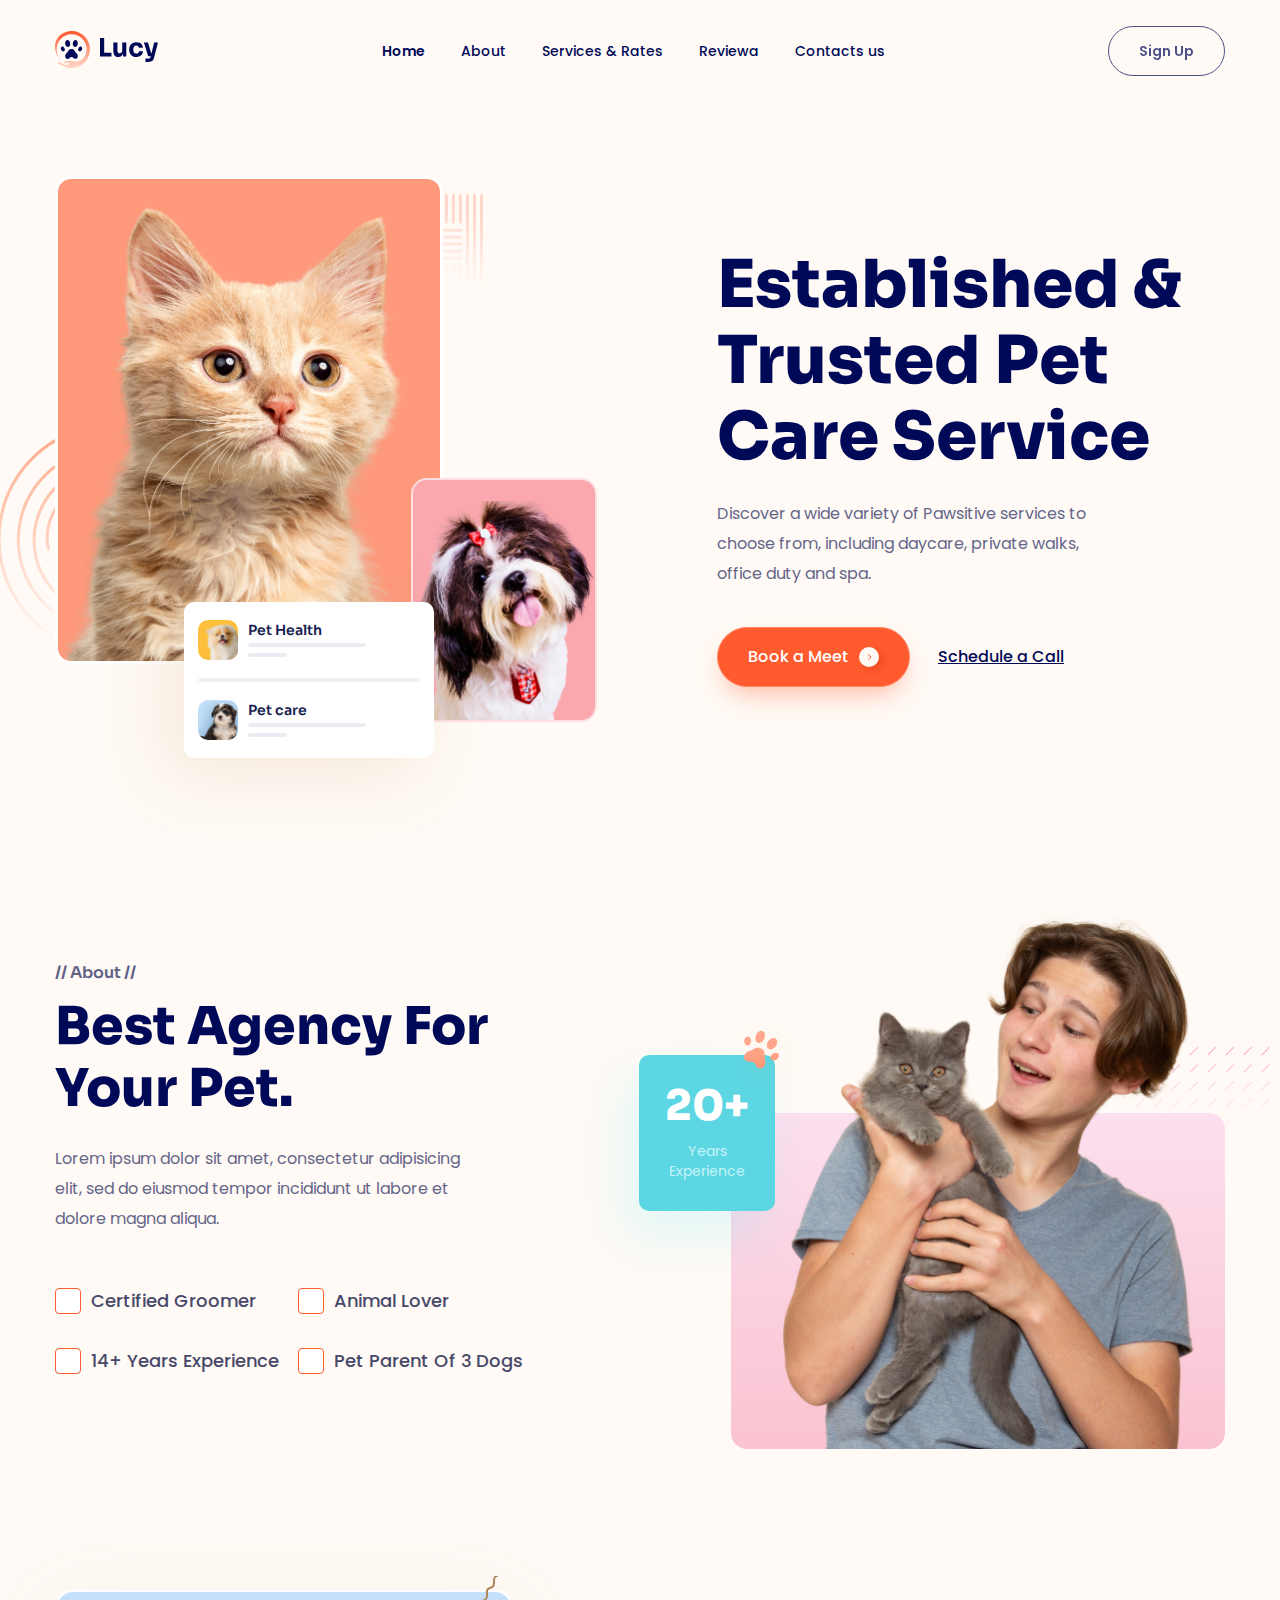
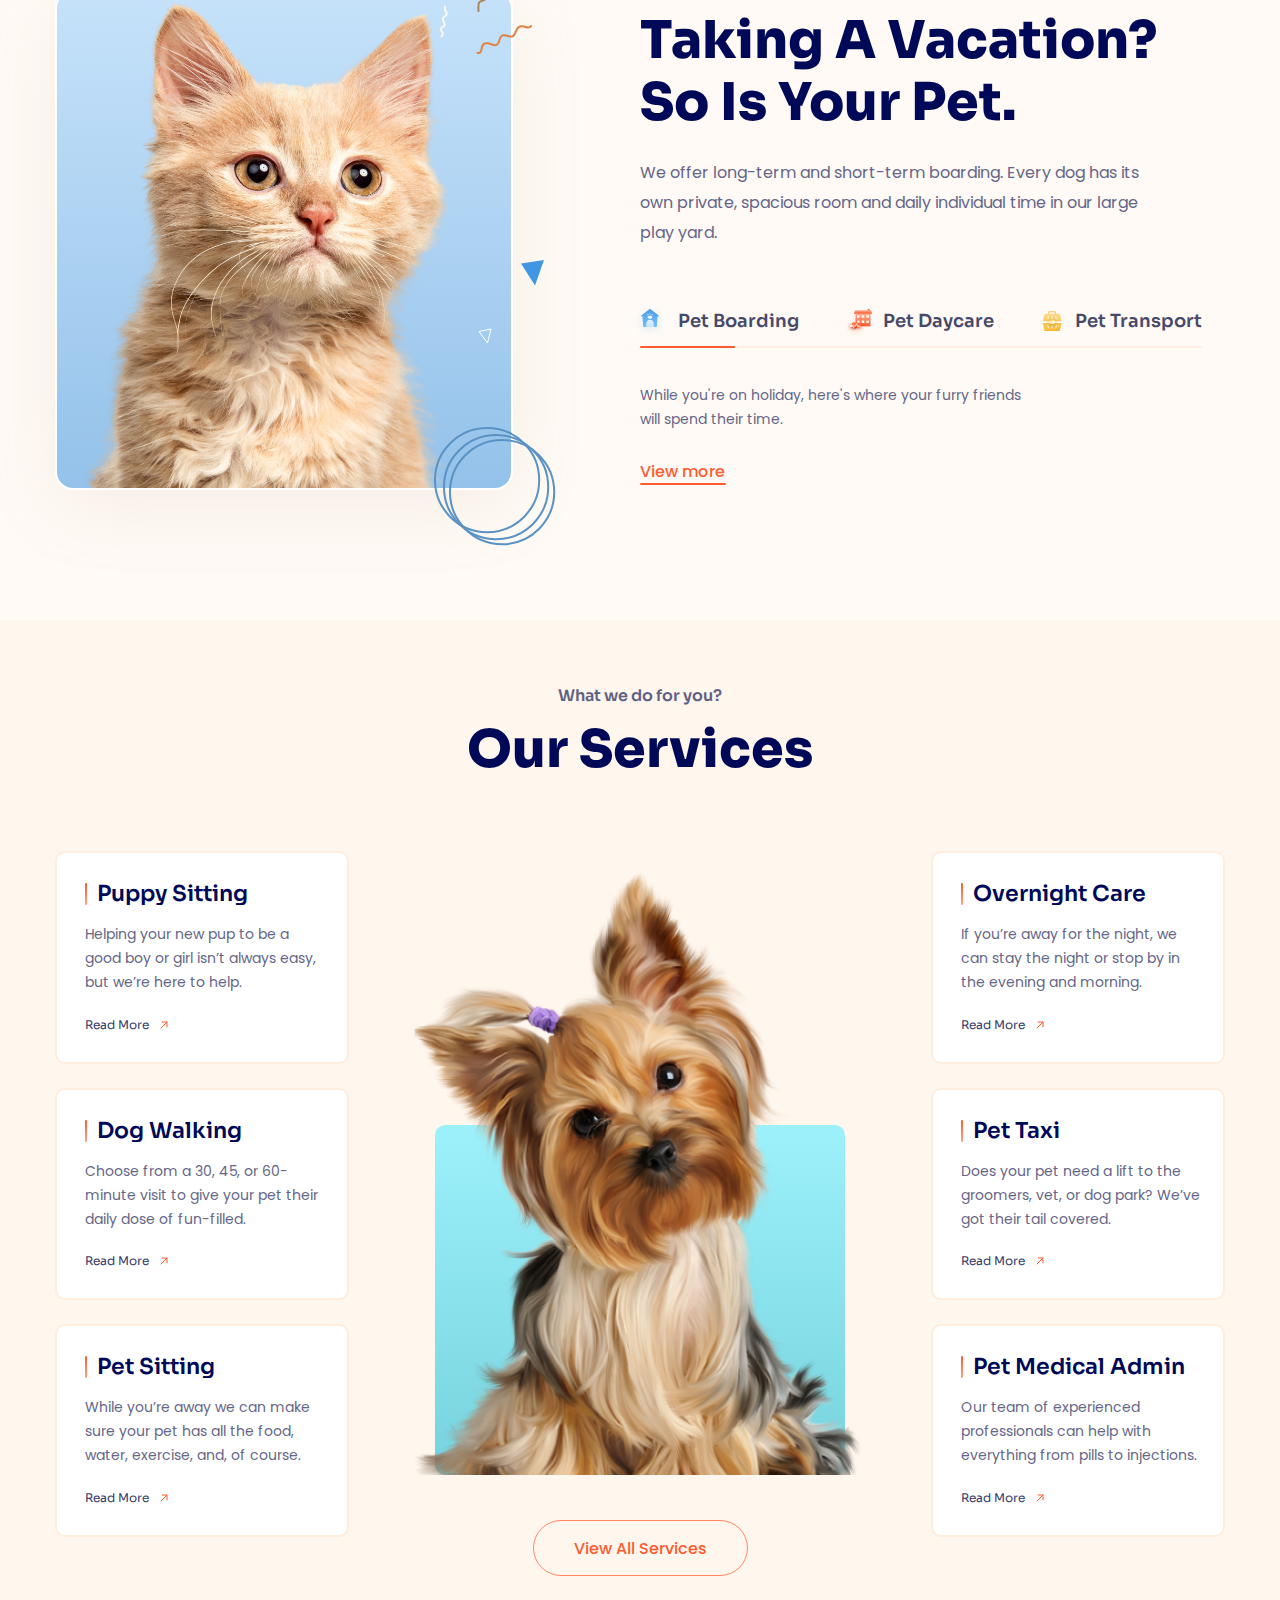
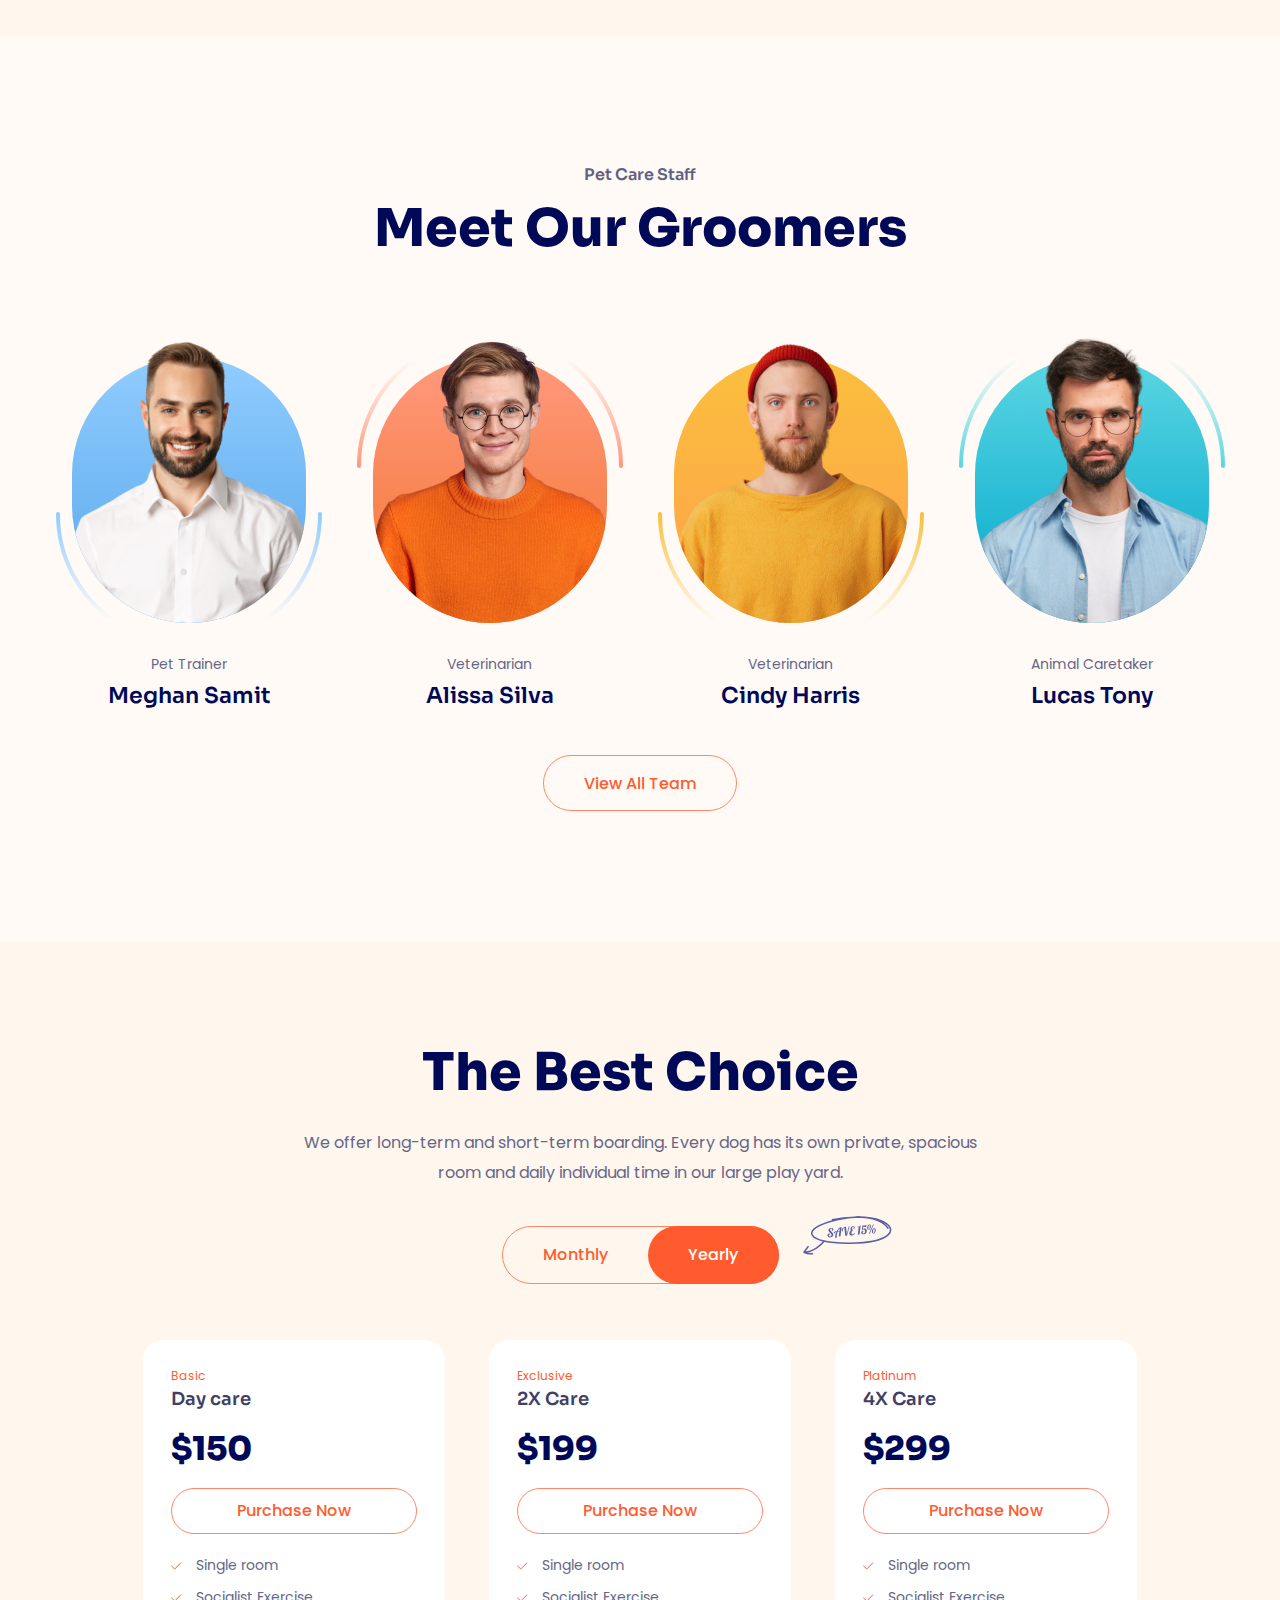
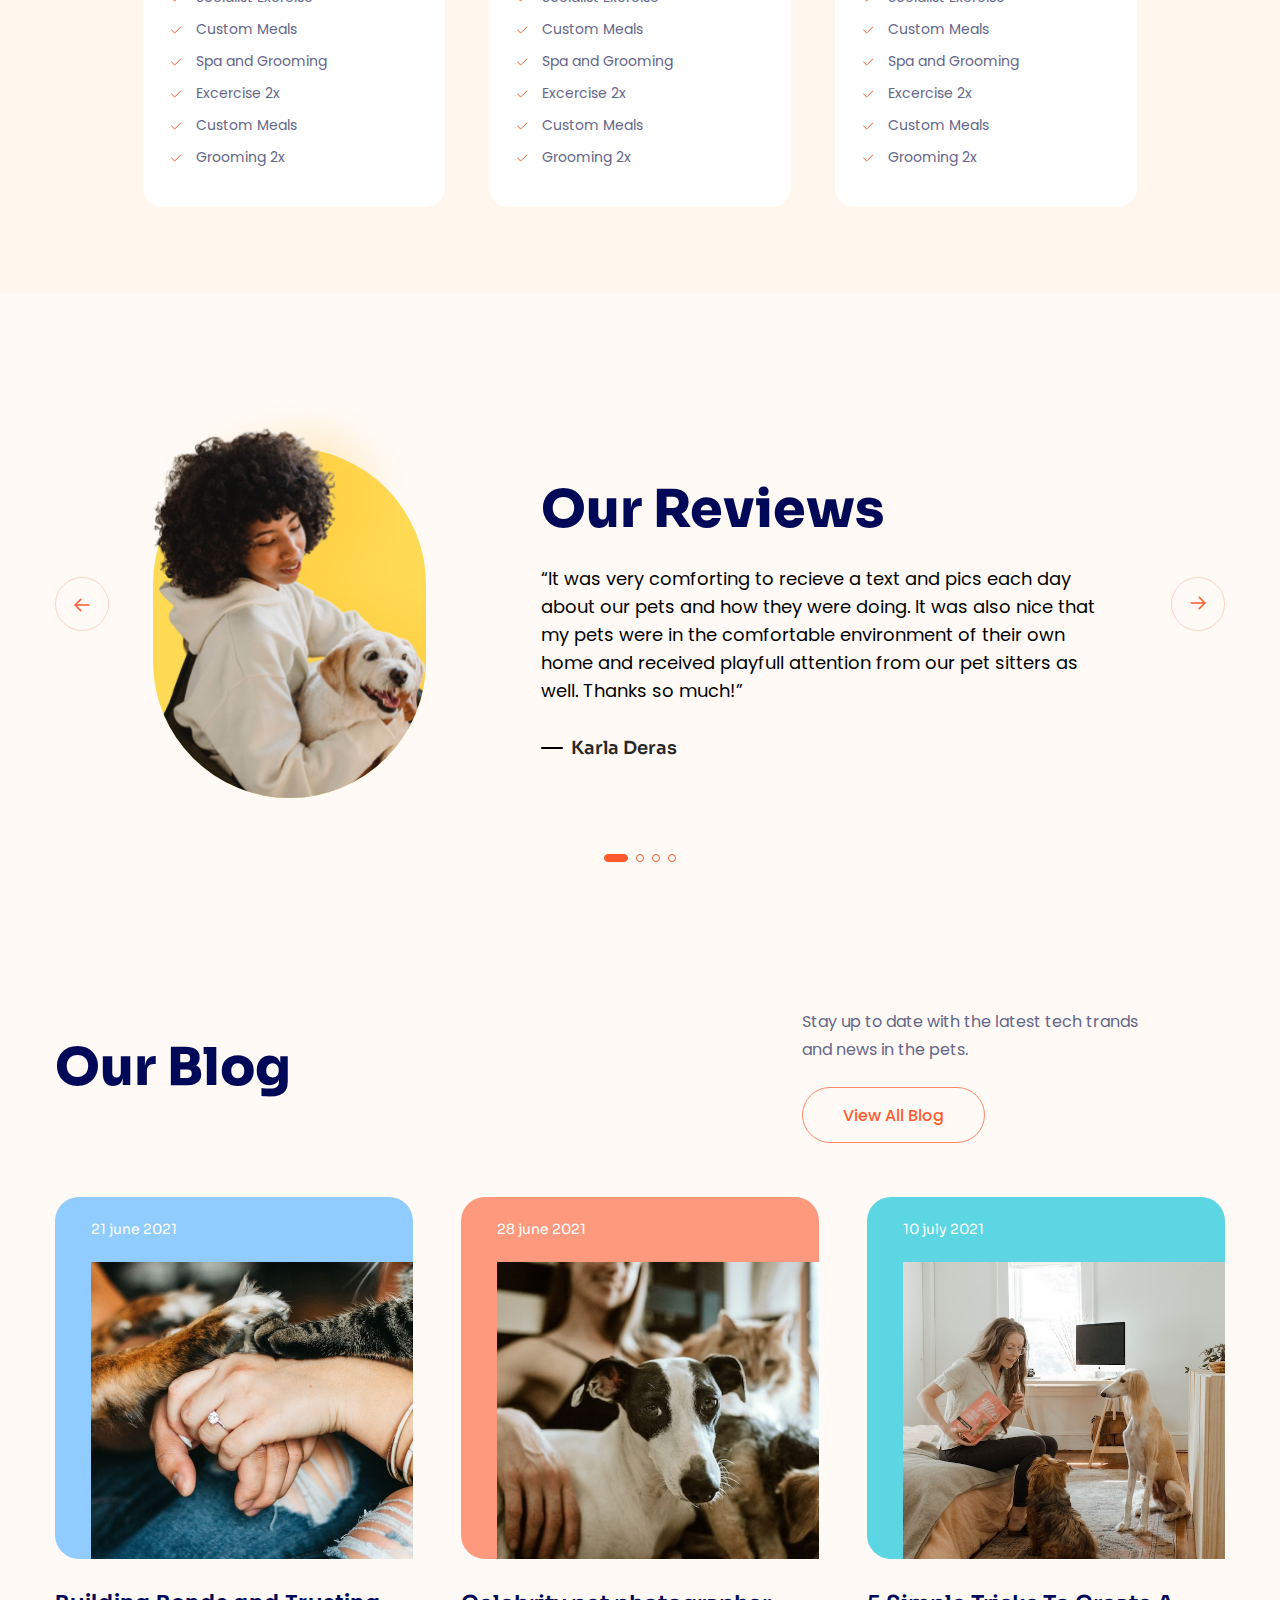
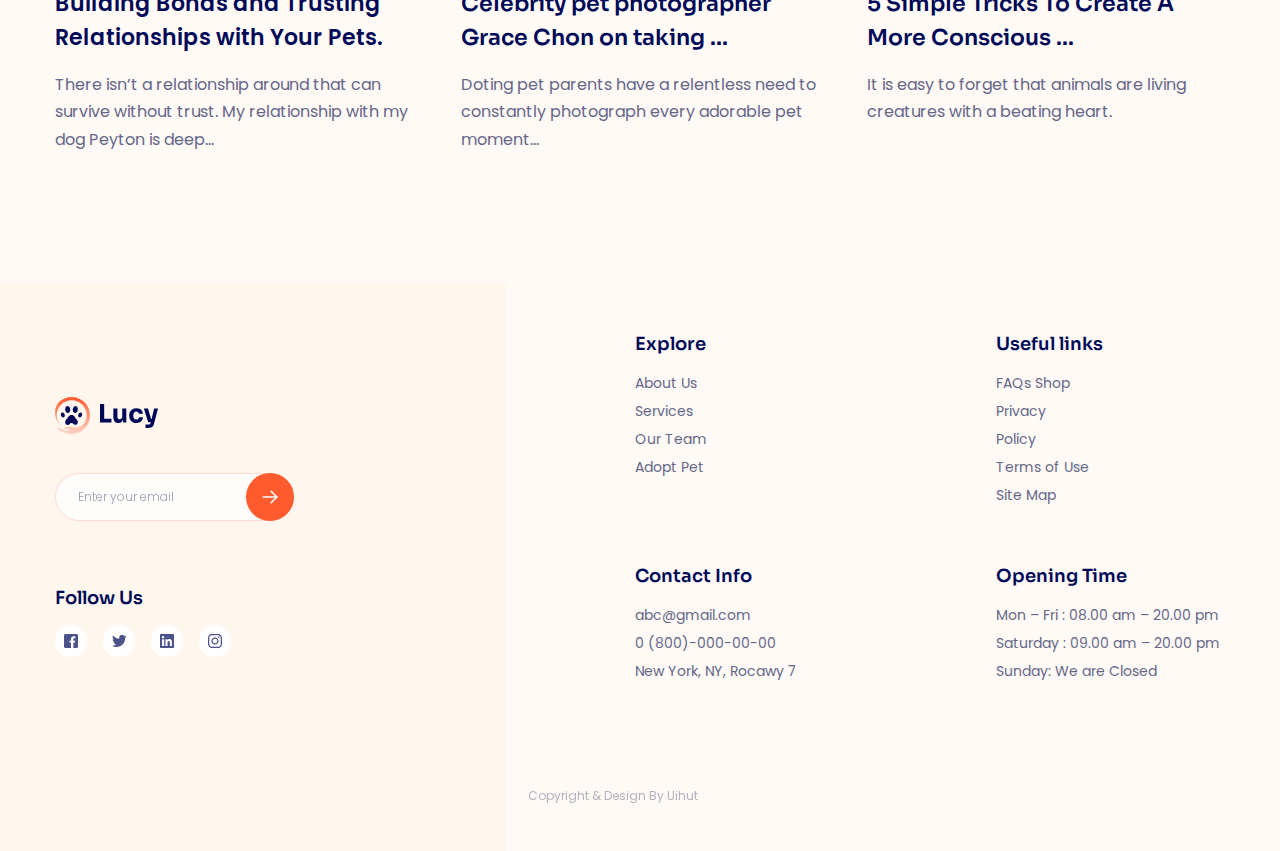
==== commit eac5246c: "commit blog and footer" ====
--- a/index.html
+++ b/index.html
@@ -63,7 +63,7 @@
         <!-- Link Styles -->
         <link rel="stylesheet" href="./assets/css/styles.css" />
     </head>
-    <body style="height: 10000px">
+    <body>
         <!-- ===HEADER -->
         <header class="header">
             <div class="container">
@@ -872,7 +872,7 @@
                 <div class="container">
                     <div class="review__inner">
                         <div class="review__row">
-                            <label class="review__btn" type="button">
+                            <button class="review__btn" type="button">
                                 <svg
                                     class="review__btn-icon"
                                     width="20"
@@ -896,8 +896,8 @@
                                         stroke-linejoin="round"
                                     />
                                 </svg>
-                            </label>
-                            <label class="review__btn" type="button">
+                            </button>
+                            <button class="review__btn" type="button">
                                 <svg
                                     class="review__btn-icon"
                                     width="20"
@@ -921,7 +921,7 @@
                                         stroke-linejoin="round"
                                     />
                                 </svg>
-                            </label>
+                            </button>
                         </div>
                         <div class="review__content-list">
                             <div class="reivew__content-item">
@@ -934,13 +934,13 @@
                                 </figure>
                                 <section class="review__infor">
                                     <h2 class="section-heading">Our Reviews</h2>
-                                    <p class="section-desc review__desc">
+                                    <blockquote class="section-desc review__desc">
                                         “It was very comforting to recieve a text and pics each day
                                         about our pets and how they were doing. It was also nice
                                         that my pets were in the comfortable environment of their
                                         own home and received playfull attention from our pet
                                         sitters as well. Thanks so much!”
-                                    </p>
+                                    </blockquote>
                                     <p class="review__author">Karla Deras</p>
                                 </section>
                             </div>
@@ -954,13 +954,13 @@
                                 </figure>
                                 <section class="review__infor">
                                     <h2 class="section-heading">Our Reviews</h2>
-                                    <p class="section-desc review__desc">
+                                    <blockquote class="section-desc review__desc">
                                         “It was very comforting to recieve a text and pics each day
                                         about our pets and how they were doing. It was also nice
                                         that my pets were in the comfortable environment of their
                                         own home and received playfull attention from our pet
                                         sitters as well. Thanks so much!”
-                                    </p>
+                                    </blockquote>
                                     <p class="review__author">Karla Deras</p>
                                 </section>
                             </div>
@@ -974,13 +974,13 @@
                                 </figure>
                                 <section class="review__infor">
                                     <h2 class="section-heading">Our Reviews</h2>
-                                    <p class="section-desc review__desc">
+                                    <blockquote class="section-desc review__desc">
                                         “It was very comforting to recieve a text and pics each day
                                         about our pets and how they were doing. It was also nice
                                         that my pets were in the comfortable environment of their
                                         own home and received playfull attention from our pet
                                         sitters as well. Thanks so much!”
-                                    </p>
+                                    </blockquote>
                                     <p class="review__author">Karla Deras</p>
                                 </section>
                             </div>
@@ -994,13 +994,13 @@
                                 </figure>
                                 <section class="review__infor">
                                     <h2 class="section-heading">Our Reviews</h2>
-                                    <p class="section-desc review__desc">
+                                    <blockquote class="section-desc review__desc">
                                         “It was very comforting to recieve a text and pics each day
                                         about our pets and how they were doing. It was also nice
                                         that my pets were in the comfortable environment of their
                                         own home and received playfull attention from our pet
                                         sitters as well. Thanks so much!”
-                                    </p>
+                                    </blockquote>
                                     <p class="review__author">Karla Deras</p>
                                 </section>
                             </div>
@@ -1014,6 +1014,224 @@
                     </div>
                 </div>
             </section>
+            <!-- ===BLOG -->
+            <section class="blog">
+                <div class="container">
+                    <!-- blog head -->
+                    <div class="blog-head">
+                        <h2 class="section-heading blog__heading">Our Blog</h2>
+                        <div class="blog__head-wrap">
+                            <p class="blog__desc section-desc">
+                                Stay up to date with the latest tech trands and news in the pets.
+                            </p>
+                            <a href="#!" class="btn blog__btn">View All Blog</a>
+                        </div>
+                    </div>
+                    <!-- blog body -->
+                    <div class="blog-body">
+                        <article class="blog__item">
+                            <figure class="blog__media">
+                                <time class="blog__date">21 june 2021</time>
+                                <a href="#!">
+                                    <img
+                                        src="./assets/img/blog-img01.jpg"
+                                        alt="Building Bonds and Trusting Relationships with Your Pets."
+                                        class="blog__img"
+                                /></a>
+                            </figure>
+                            <a href="#!" class="blog__title line-clamp" style="--line-clamp: 2">
+                                Building Bonds and Trusting Relationships with Your Pets.
+                            </a>
+                            <p class="blog__desc line-clamp" style="--line-clamp: 3">
+                                There isn’t a relationship around that can survive without trust. My
+                                relationship with my dog Peyton is deep...
+                            </p>
+                        </article>
+                        <article class="blog__item">
+                            <figure class="blog__media">
+                                <time class="blog__date">28 june 2021</time>
+                                <a href="#!">
+                                    <img
+                                        src="./assets/img/blog-img02.jpg"
+                                        alt="Building Bonds and Trusting Relationships with Your Pets."
+                                        class="blog__img"
+                                /></a>
+                            </figure>
+                            <h3>
+                                <a href="#!" class="blog__title line-clamp" style="--line-clamp: 2">
+                                    Celebrity pet photographer Grace Chon on taking ...
+                                </a>
+                            </h3>
+                            <p class="blog__desc line-clamp" style="--line-clamp: 3">
+                                Doting pet parents have a relentless need to constantly photograph
+                                every adorable pet moment...
+                            </p>
+                        </article>
+                        <article class="blog__item">
+                            <figure class="blog__media">
+                                <time class="blog__date">10 july 2021</time>
+                                <a href="#!"
+                                    ><img
+                                        src="./assets/img/blog-img03.jpg"
+                                        alt="Building Bonds and Trusting Relationships with Your Pets."
+                                        class="blog__img"
+                                /></a>
+                            </figure>
+                            <h3>
+                                <a href="#!" class="blog__title line-clamp" style="--line-clamp: 2">
+                                    5 Simple Tricks To Create A More Conscious ...
+                                </a>
+                            </h3>
+                            <p class="blog__desc line-clamp" style="--line-clamp: 3">
+                                It is easy to forget that animals are living creatures with a
+                                beating heart.
+                            </p>
+                        </article>
+                    </div>
+                </div>
+            </section>
         </main>
+        <!-- ===FOOTER -->
+        <footer class="footer">
+            <div class="container">
+                <div class="footer__inner">
+                    <!-- footer left -->
+                    <div class="footer__left">
+                        <a href="#!">
+                            <img src="./assets/img/Logo.svg" alt="Lucy" />
+                        </a>
+                        <form autocomplete="off" action="" class="footer__form">
+                            <input
+                                type="email"
+                                class="footer__form-input"
+                                placeholder="Enter your email"
+                                required
+                            />
+                            <button type="submit" class="footer__form-btn">
+                                <svg
+                                    class="footer__form-icon"
+                                    width="20"
+                                    height="21"
+                                    viewBox="0 0 20 21"
+                                    fill="none"
+                                    xmlns="http://www.w3.org/2000/svg"
+                                >
+                                    <path
+                                        d="M16.875 10.9985H3.125"
+                                        stroke="currentColor"
+                                        stroke-width="1.5"
+                                        stroke-linecap="round"
+                                        stroke-linejoin="round"
+                                    ></path>
+                                    <path
+                                        d="M8.75 5.37354L3.125 10.9985L8.75 16.6235"
+                                        stroke="currentColor"
+                                        stroke-width="1.5"
+                                        stroke-linecap="round"
+                                        stroke-linejoin="round"
+                                    ></path>
+                                </svg>
+                            </button>
+                        </form>
+                        <div class="footer__social-wrap">
+                            <h3 class="footer__social-text">Follow Us</h3>
+                            <div class="footer__social">
+                                <a href="#!" class="footer__social-link">
+                                    <img
+                                        src="./assets/icon/facebook.svg"
+                                        alt="Facebook"
+                                        class="footer__social-icon"
+                                    />
+                                </a>
+                                <a href="#!" class="footer__social-link">
+                                    <img
+                                        src="./assets/icon/tiwtter.svg"
+                                        alt="Tiwtter"
+                                        class="footer__social-icon"
+                                    />
+                                </a>
+                                <a href="#!" class="footer__social-link">
+                                    <img
+                                        src="./assets/icon/linked.svg"
+                                        alt="Linkedin"
+                                        class="footer__social-icon"
+                                    />
+                                </a>
+                                <a href="#!" class="footer__social-link">
+                                    <img
+                                        src="./assets/icon/instagram.svg"
+                                        alt="Instagram"
+                                        class="footer__social-icon"
+                                    />
+                                </a>
+                            </div>
+                        </div>
+                    </div>
+                    <!-- footer right -->
+                    <div class="footer__right">
+                        <div class="footer__right-list">
+                            <div class="footer__item">
+                                <h3 class="footer__item-title">Explore</h3>
+                                <ul class="footer__item-list">
+                                    <li class="footer__item-item">
+                                        <a href="#!" class="footer__item-link">About Us </a>
+                                    </li>
+                                    <li class="footer__item-item">
+                                        <a href="#!" class="footer__item-link">Services</a>
+                                    </li>
+                                    <li class="footer__item-item">
+                                        <a href="#!" class="footer__item-link">Our Team</a>
+                                    </li>
+                                    <li class="footer__item-item">
+                                        <a href="#!" class="footer__item-link">Adopt Pet</a>
+                                    </li>
+                                </ul>
+                            </div>
+                            <div class="footer__item">
+                                <h3 class="footer__item-title">Useful links</h3>
+                                <ul class="footer__item-list">
+                                    <li class="footer__item-item">
+                                        <a href="#!" class="footer__item-link">FAQs Shop </a>
+                                    </li>
+                                    <li class="footer__item-item">
+                                        <a href="#!" class="footer__item-link">Privacy</a>
+                                    </li>
+                                    <li class="footer__item-item">
+                                        <a href="#!" class="footer__item-link">Policy</a>
+                                    </li>
+                                    <li class="footer__item-item">
+                                        <a href="#!" class="footer__item-link">Terms of Use</a>
+                                    </li>
+                                    <li class="footer__item-item">
+                                        <a href="#!" class="footer__item-link">Site Map</a>
+                                    </li>
+                                </ul>
+                            </div>
+                            <div class="footer__item">
+                                <h3 class="footer__item-title">Contact Info</h3>
+                                <ul class="footer__item-list">
+                                    <li class="footer__item-text">abc@gmail.com</li>
+                                    <li class="footer__item-text">0 (800)-000-00-00</li>
+                                    <li class="footer__item-text">New York, NY, Rocawy 7</li>
+                                </ul>
+                            </div>
+                            <div class="footer__item">
+                                <h3 class="footer__item-title">Opening Time</h3>
+                                <ul class="footer__item-list">
+                                    <li class="footer__item-text">
+                                        Mon – Fri : 08.00 am – 20.00 pm
+                                    </li>
+                                    <li class="footer__item-text">
+                                        Saturday : 09.00 am – 20.00 pm
+                                    </li>
+                                    <li class="footer__item-text">Sunday: We are Closed</li>
+                                </ul>
+                            </div>
+                        </div>
+                        <p class="footer__copyright">Copyright & Design By Uihut</p>
+                    </div>
+                </div>
+            </div>
+        </footer>
     </body>
 </html>
--- a/assets/css/styles.css
+++ b/assets/css/styles.css
@@ -1063,15 +1063,27 @@
 }
 
 .review__media {
+    margin-top: -50px;
+    position: relative;
     display: flex;
     align-items: flex-end;
     width: 28%;
-    height: 350px;
+    border-radius: 137px;
+}
+
+.review__media::after {
+    content: "";
+    position: absolute;
+    bottom: 0;
+    width: 100%;
+    height: 82.35294%;
     background: #ffda54;
     border-radius: 137px;
 }
 
 .review__img {
+    position: relative;
+    z-index: 2;
     width: 100%;
     border-radius: inherit;
 }
@@ -1093,6 +1105,9 @@
 }
 
 .review__infor {
+    display: flex;
+    flex-direction: column;
+    justify-content: center;
     margin-left: 115px;
     padding-right: 20px;
     width: 60%;
@@ -1128,6 +1143,7 @@
 .review__dots {
     display: flex;
     column-gap: 8px;
+    margin-top: -8px;
     justify-content: center;
 }
 
@@ -1143,3 +1159,216 @@
     border-radius: 4px;
     background: var(--btn-color);
 }
+
+/* ===BLOG  */
+.blog {
+    margin-top: 130px;
+}
+
+/* blog head */
+.blog-head {
+    display: flex;
+    justify-content: space-between;
+    align-items: center;
+}
+
+.blog__heading {
+    margin-top: 0;
+}
+
+.blog__head-wrap {
+    width: 350px;
+    margin-right: 73px;
+}
+
+.blog__desc {
+    margin-top: 0;
+}
+
+.blog__btn {
+    display: inline-block;
+    box-shadow: none;
+    margin-top: 24px;
+}
+/* blog body  */
+
+.blog-body {
+    display: grid;
+    grid-template-columns: repeat(3, 1fr);
+    column-gap: 48px;
+    margin-top: 54px;
+}
+
+.blog__media {
+    position: relative;
+    width: 100%;
+    height: 362px;
+    padding: 24px 36px;
+    background: #90ccff;
+    border-radius: 24px;
+}
+
+.blog__item:nth-child(2) .blog__media {
+    background: #ff997e;
+}
+.blog__item:nth-child(3) .blog__media {
+    background: #5bd6e2;
+}
+
+.blog__date {
+    font-family: "Sora", sans-serif;
+    font-size: 1.4rem;
+    line-height: 1.21;
+    color: #ffffff;
+}
+
+.blog__img {
+    position: absolute;
+    bottom: 0;
+    right: 0;
+    width: 90%;
+    height: 82%;
+    object-fit: cover;
+    object-position: center;
+}
+
+.blog__title {
+    margin-top: 28px;
+    font-weight: 600;
+    font-size: 2.2rem;
+    line-height: 1.55;
+    color: var(--primary-color);
+}
+
+.blog__desc {
+    margin-top: 16px;
+    font-size: 1.4;
+    line-height: 1.71;
+    color: var(--desc-primary);
+}
+
+/* ===FOOTER */
+.footer {
+    margin-top: 130px;
+    background-image: linear-gradient(to right, #fff6ed 35%, #fffaf5 36%);
+}
+
+.footer__inner {
+    display: flex;
+}
+/* footer left */
+.footer__left {
+    background: #fff6ed;
+    padding-top: 114px;
+    padding-right: 212px;
+}
+
+.footer__form {
+    position: relative;
+    margin-top: 35px;
+}
+
+.footer__form-input {
+    background: #ffffff;
+    opacity: 0.6;
+    border: 1px solid rgba(255, 91, 46, 0.25);
+    border-radius: 26px;
+    padding: 16px 45px 16px 22px;
+    font-weight: 300;
+    font-size: 1.2rem;
+    line-height: 1.17;
+    color: var(--desc-primary);
+    opacity: 0.8;
+}
+
+.footer__form-input::placeholder {
+    font-weight: 300;
+    font-size: 1.2rem;
+    line-height: 1.17;
+    color: var(--desc-primary);
+    opacity: 0.8;
+}
+.footer__form-input:focus {
+    outline-color: var(--btn-color);
+}
+
+.footer__form-btn {
+    position: absolute;
+    right: 0;
+    top: 50%;
+    transform: translateY(-50%);
+    display: inline-flex;
+    align-items: center;
+    justify-content: center;
+    background: var(--btn-color);
+    border: none;
+    width: 48px;
+    height: 48px;
+    border-radius: 50%;
+}
+
+.footer__form-icon {
+    color: #fff;
+    transform: rotate(180deg);
+}
+
+.footer__social-wrap {
+    margin-top: 68px;
+}
+
+.footer__social-text {
+    font-weight: 600;
+    font-size: 1.8rem;
+    line-height: 1.11;
+    color: var(--primary-color);
+}
+
+.footer__social {
+    margin-top: 16px;
+    display: flex;
+    column-gap: 16px;
+}
+
+.footer__social-link {
+    display: inline-flex;
+    align-items: center;
+    justify-content: center;
+    background: #fff;
+    width: 32px;
+    height: 32px;
+    border-radius: 50%;
+}
+/* footer right */
+.footer__right-list {
+    display: grid;
+    grid-template-columns: repeat(2, 1fr);
+    gap: 58px 137px;
+    padding: 52px 0 52px 129px;
+    background: #fffaf5;
+}
+
+.footer__item-title {
+    font-weight: 600;
+    font-size: 1.8rem;
+    line-height: 1.11;
+    color: var(--primary-color);
+}
+
+.footer__item-list {
+    margin-top: 14px;
+}
+
+.footer__item-link,
+.footer__item-text {
+    font-size: 1.4rem;
+    line-height: 2;
+    color: var(--desc-primary);
+}
+
+.footer__copyright {
+    padding: 52px 0 48px 22px;
+    font-size: 1.2rem;
+    line-height: 1.17;
+    color: var(--desc-primary);
+    opacity: 0.5;
+}
